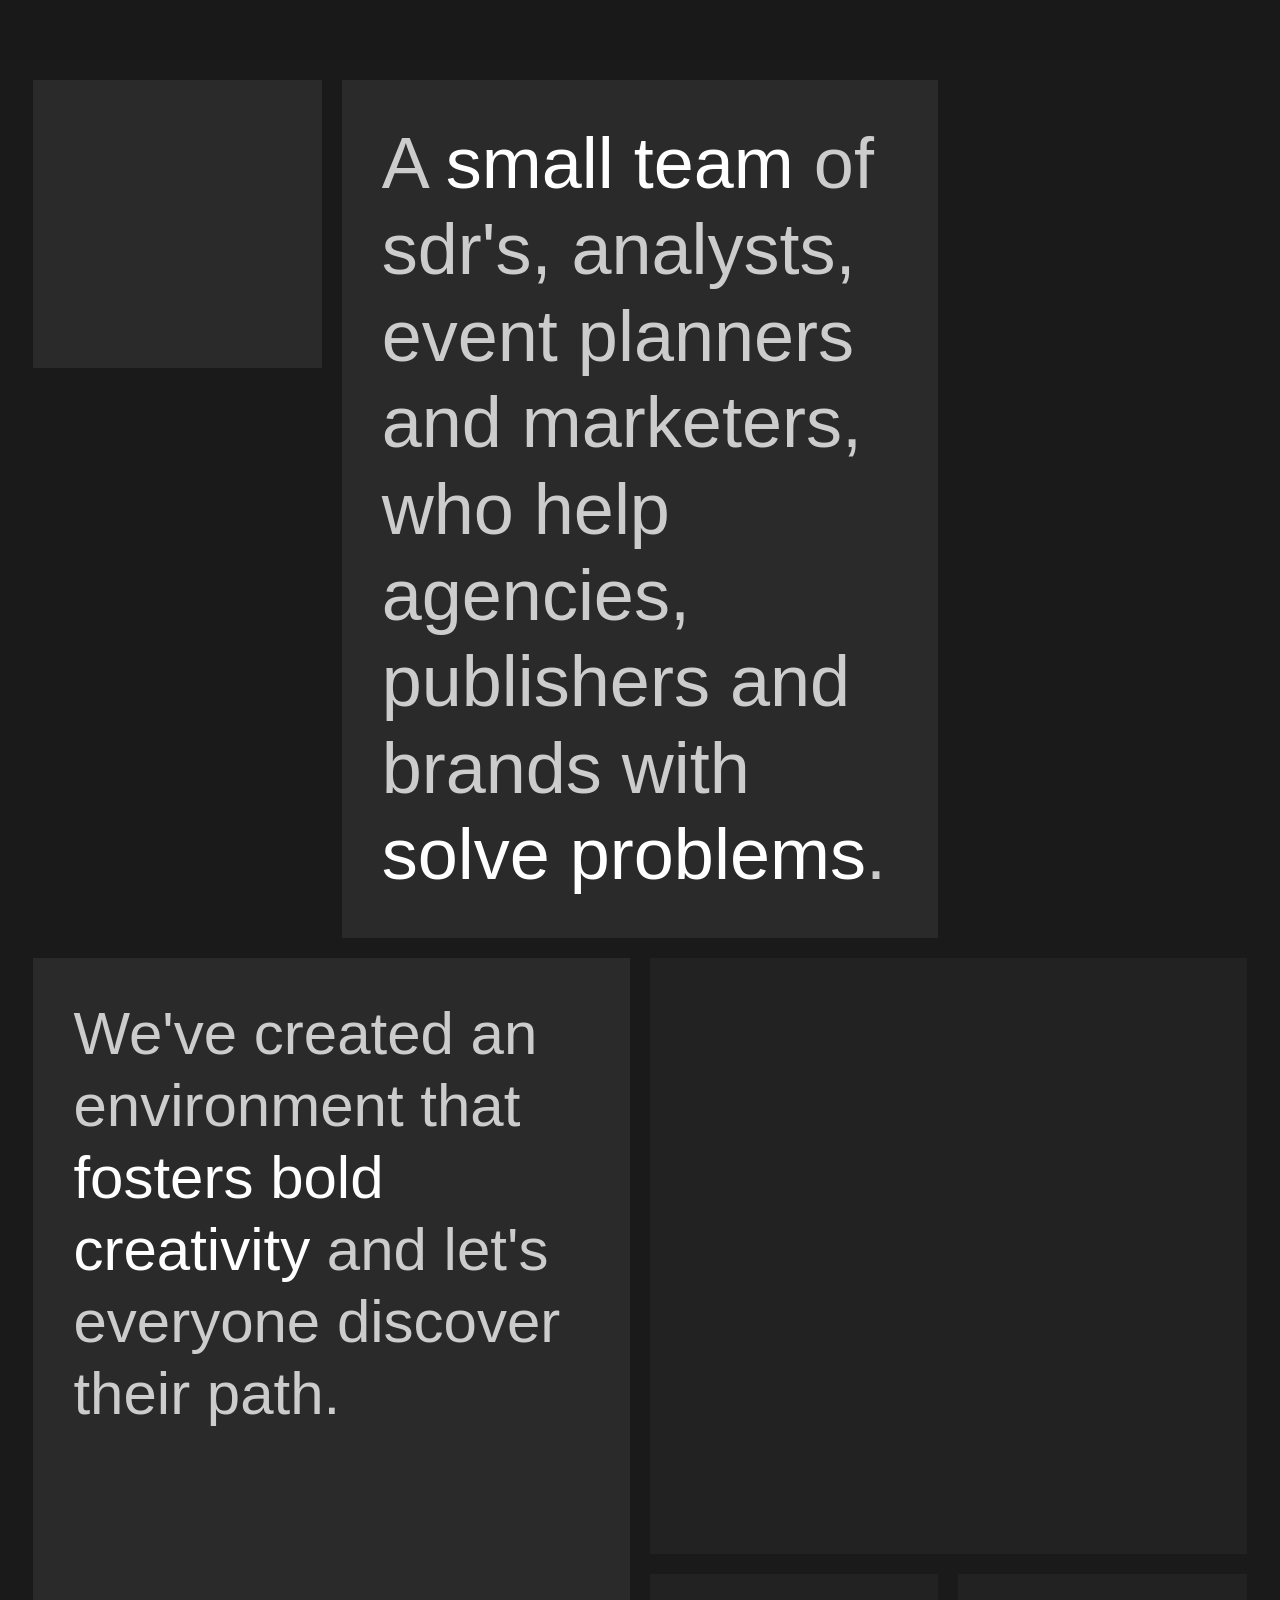
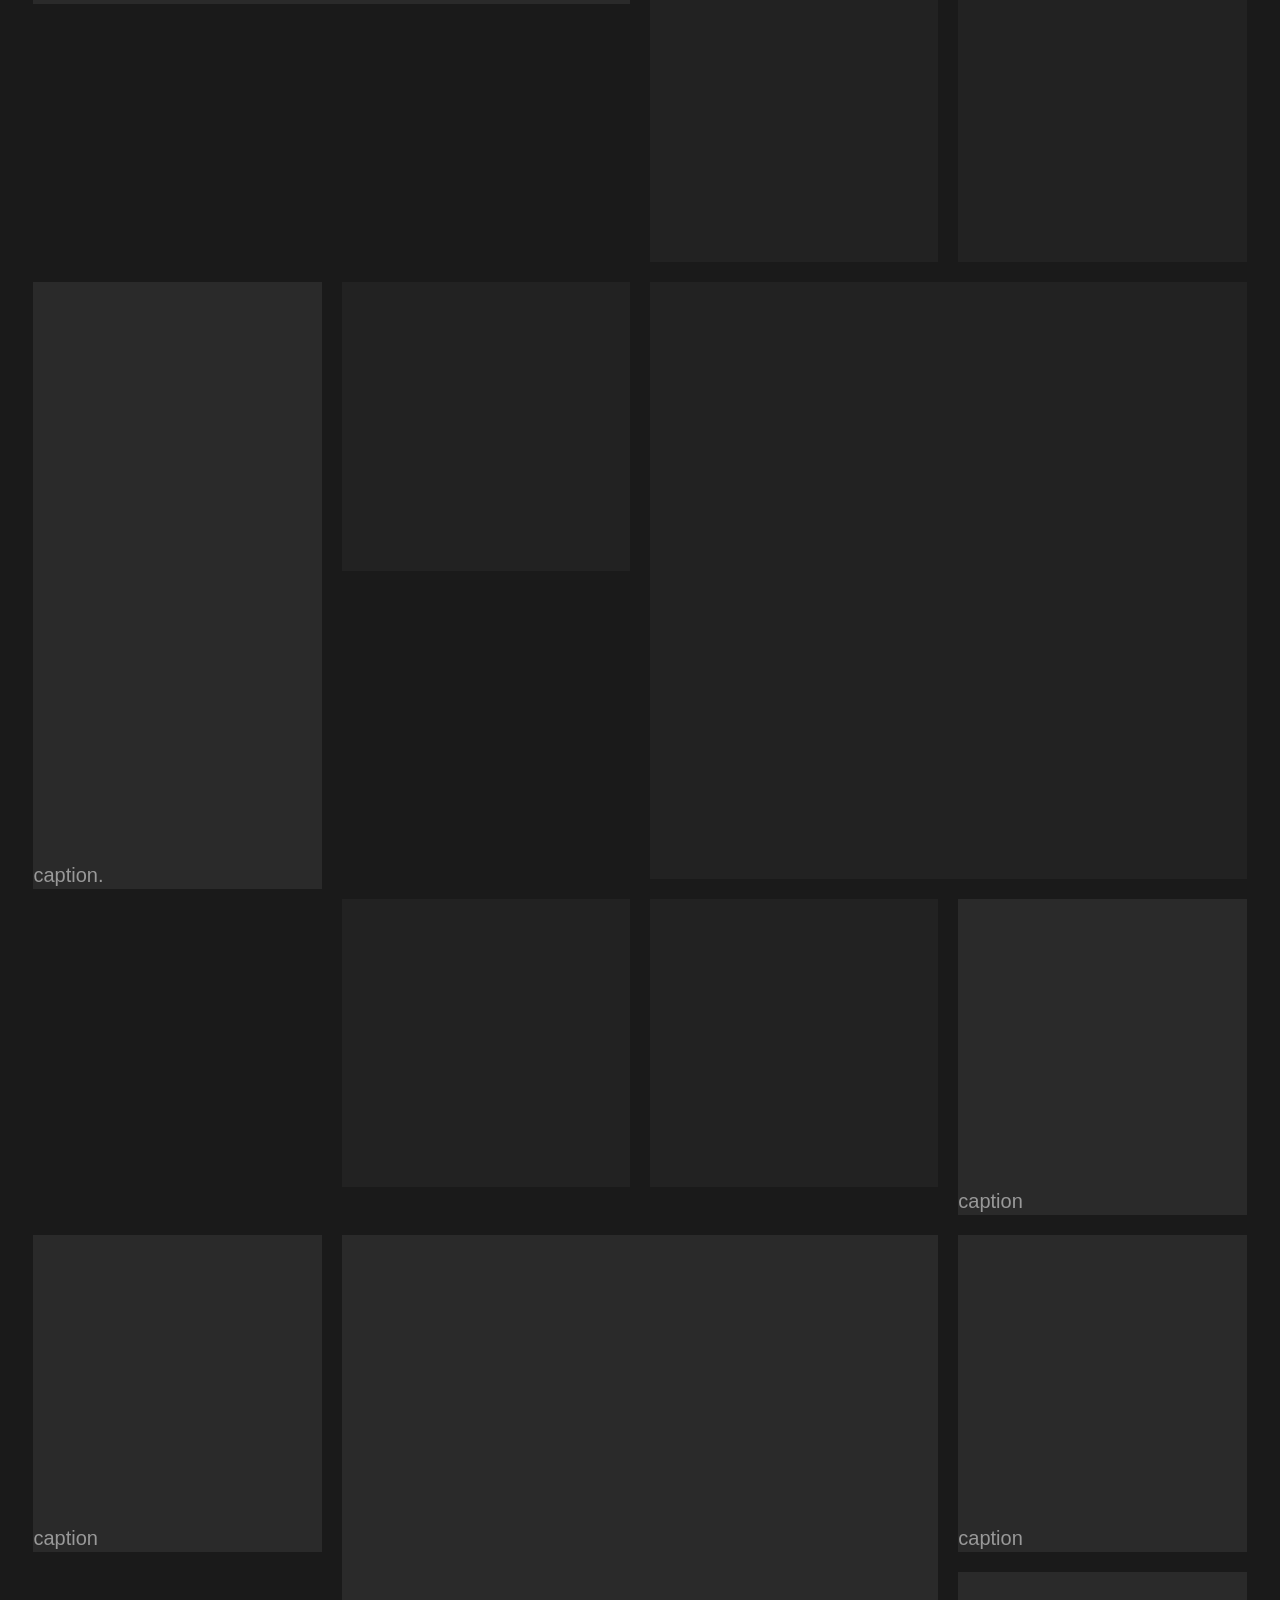
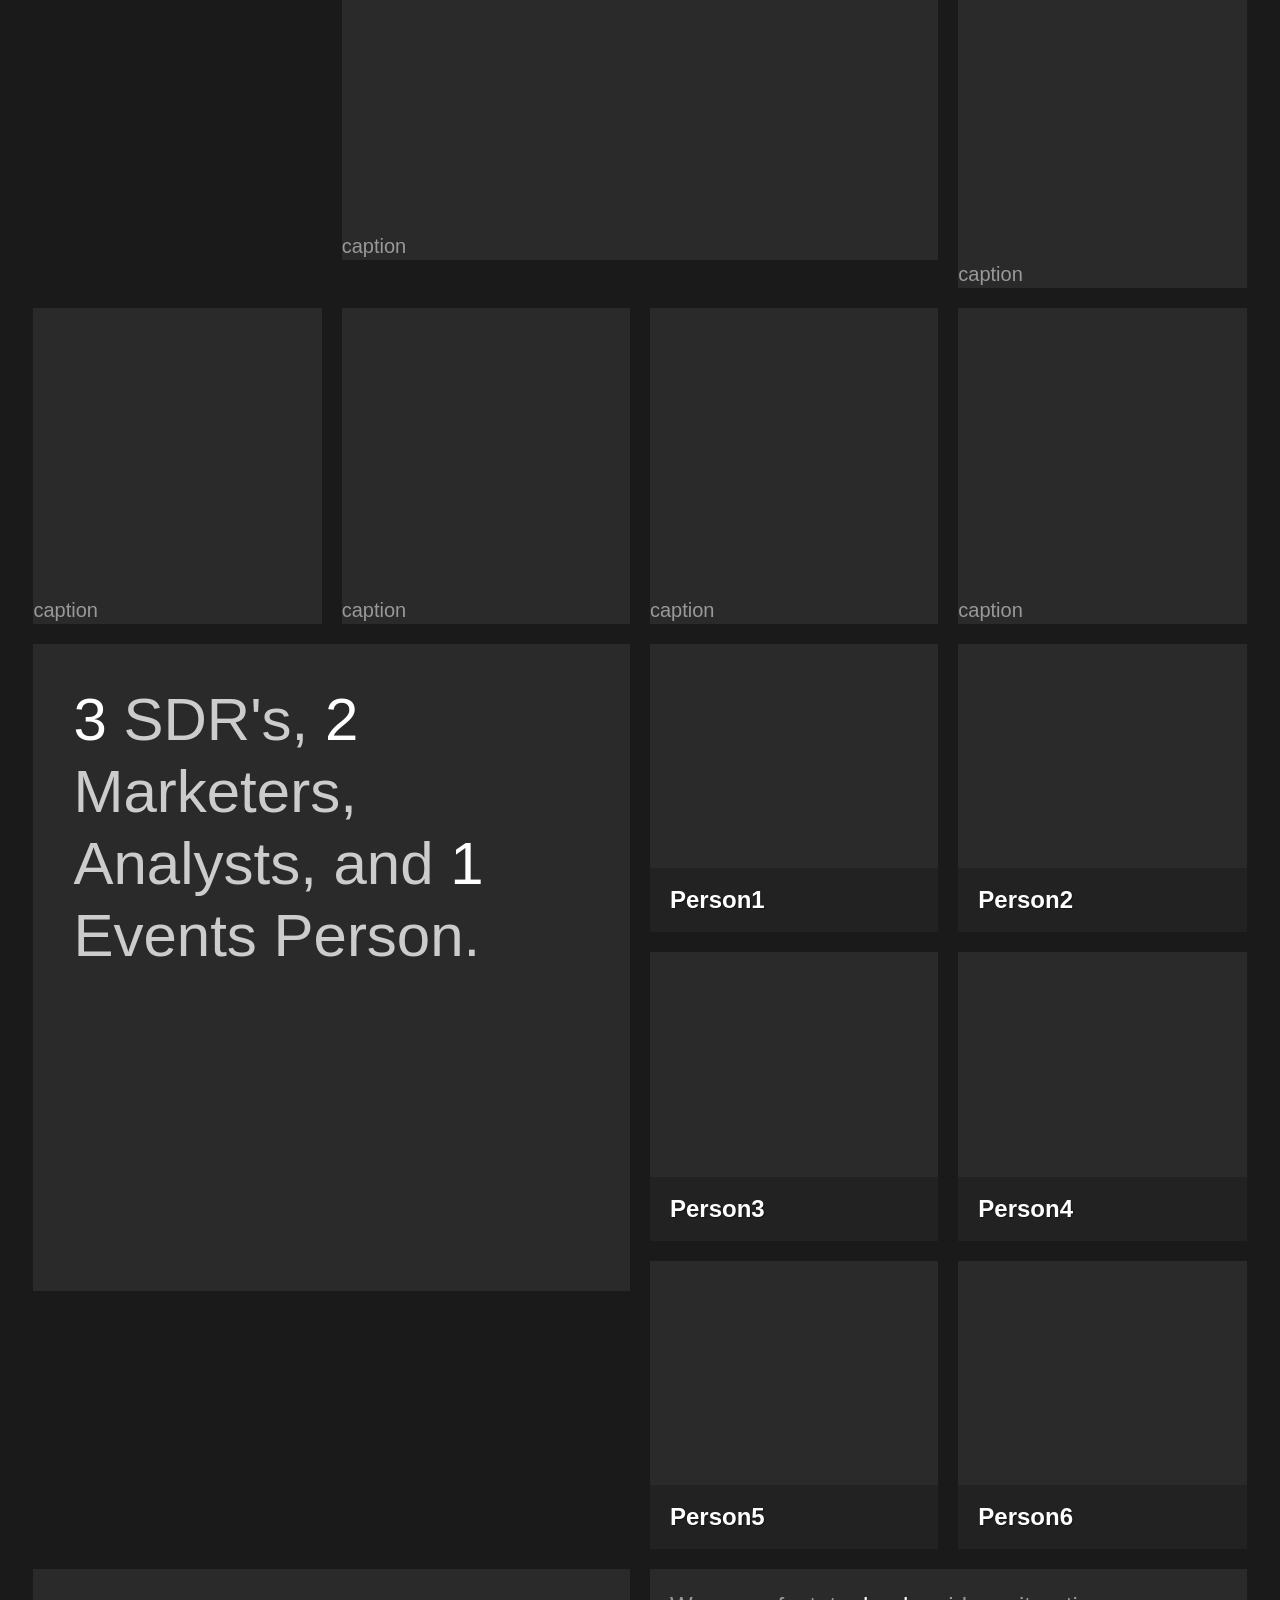
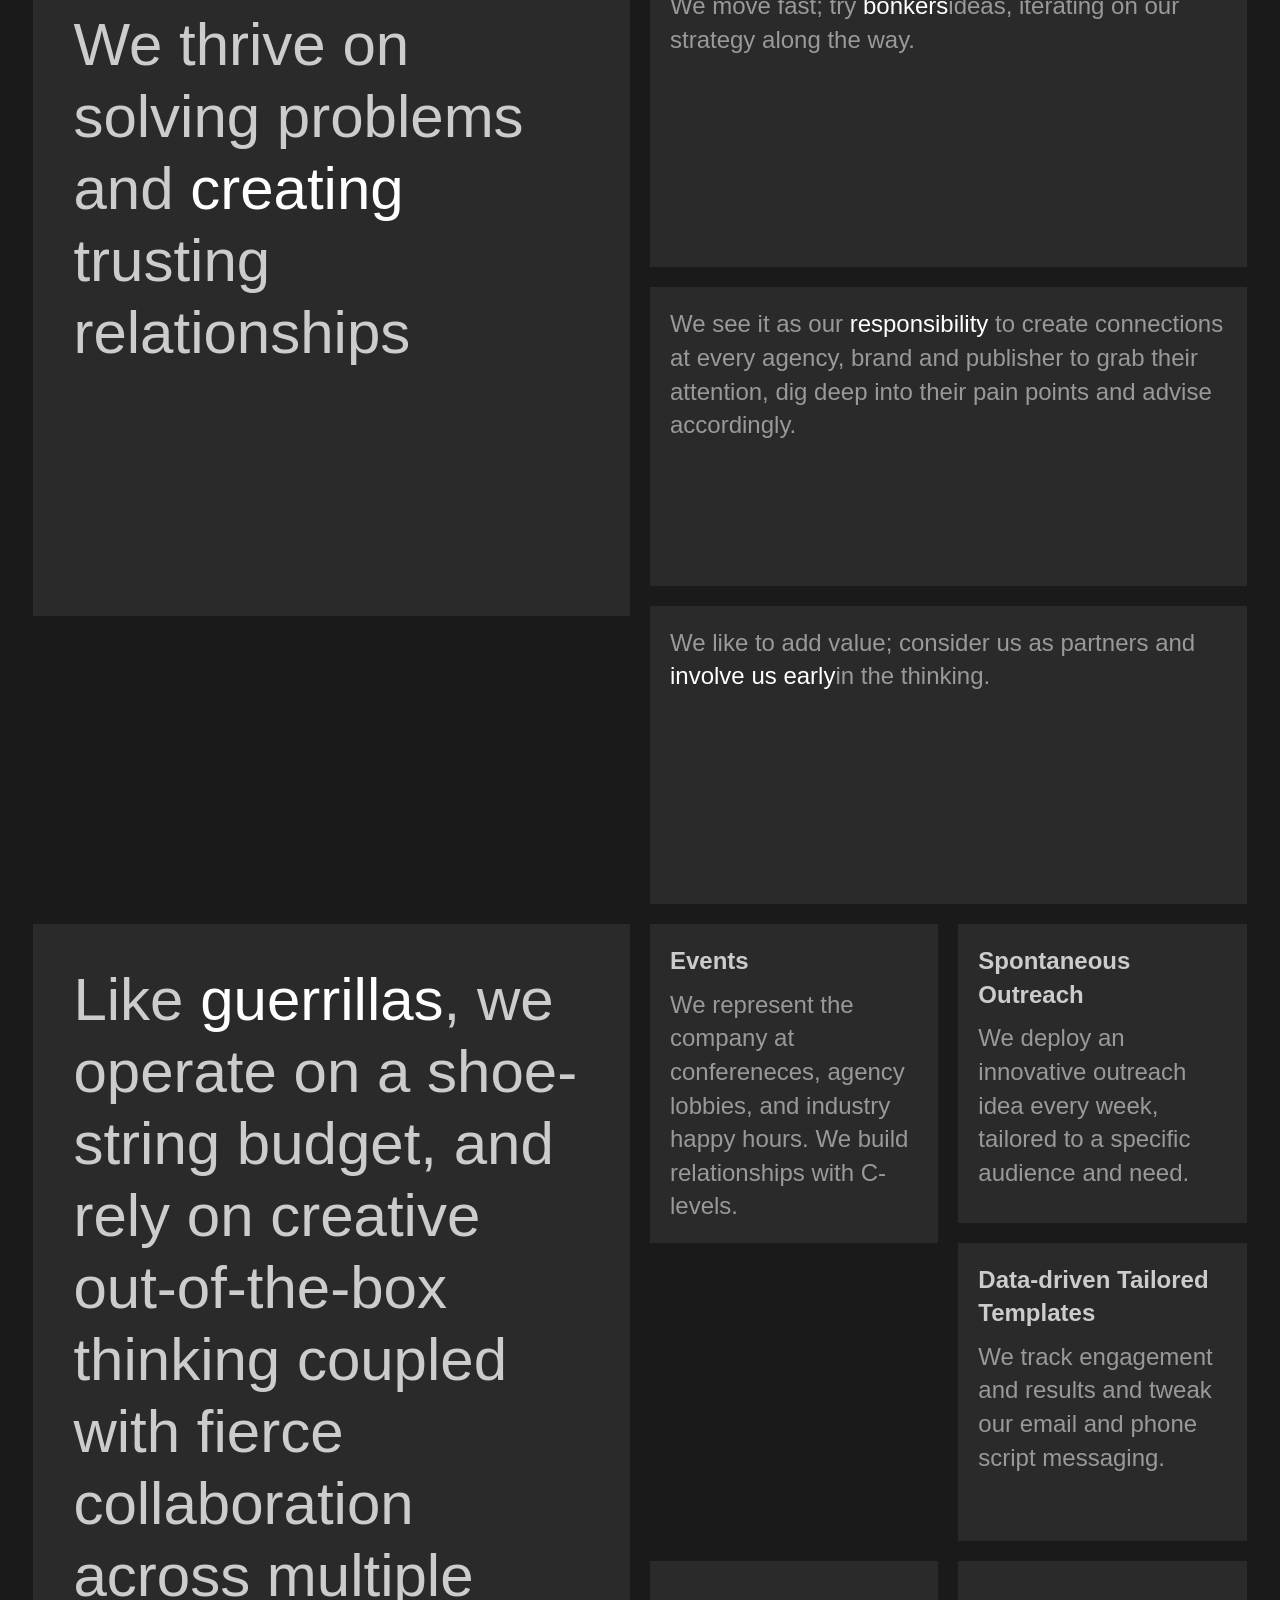
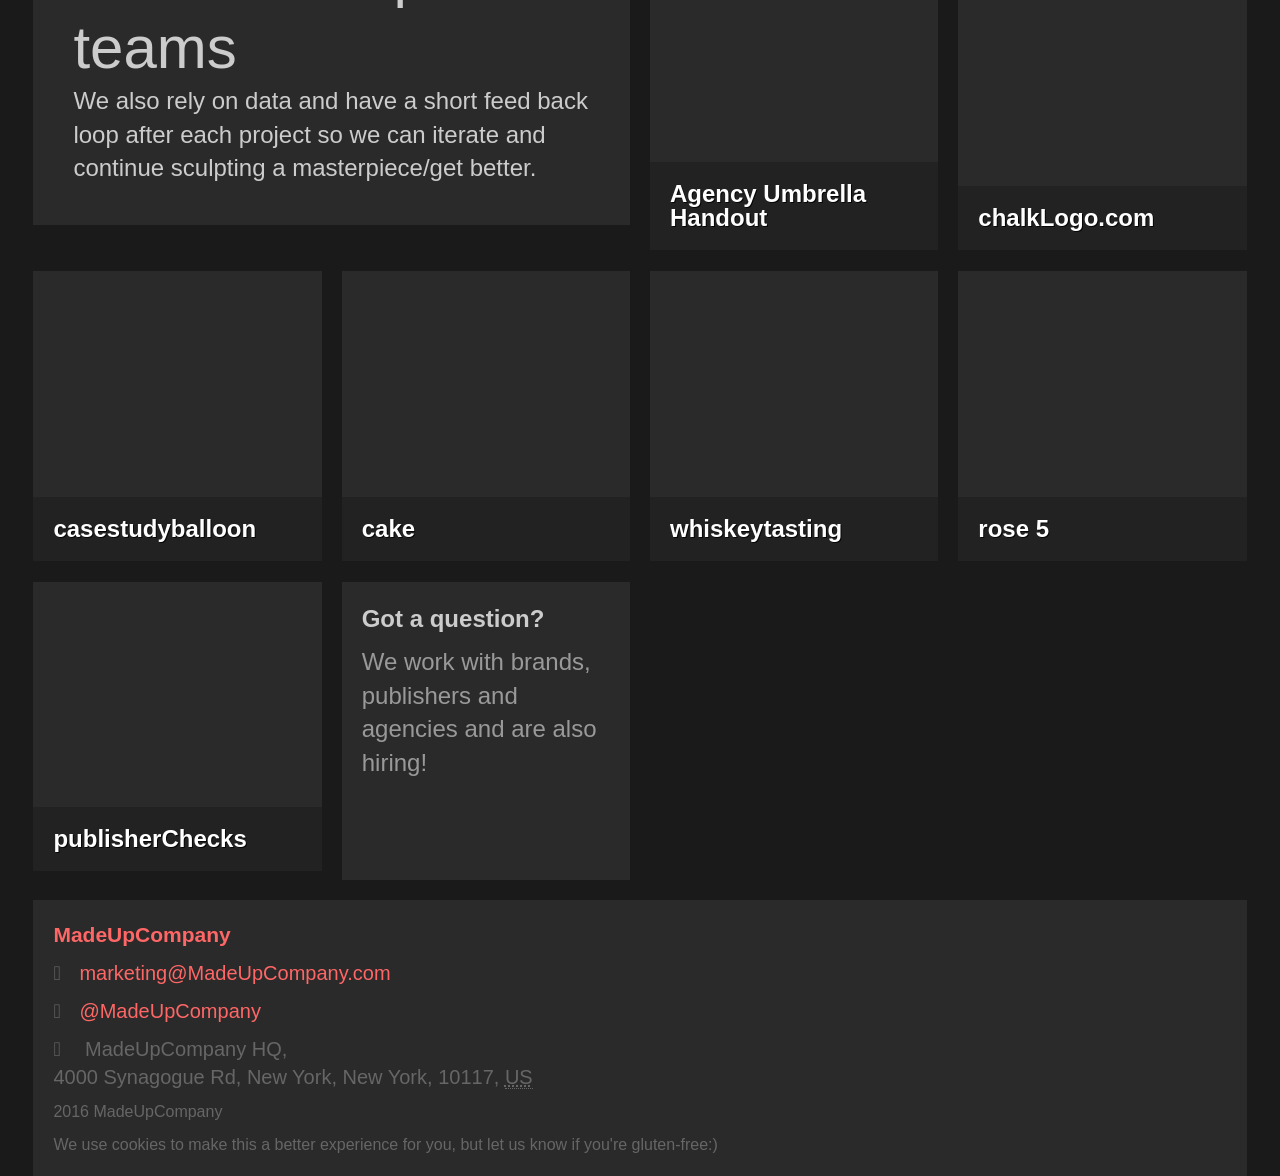
==== index.html @ 1cc1e6f0 "adding index.html file" ====
<!--HTML5 Boilerplate -->
<!--[if lt IE 7]><html class="no-js lt-ie9 lt-ie8 lt-ie7" lang="en"> <![endif]-->
<!--[if (IE 7)&!(IEMobile)]><html class="no-js lt-ie9 lt-ie8" lang="en"><![endif]-->
<!--[if (IE 8)&!(IEMobile)]><html class="no-js l"et-ie9" lang=n"><![endif]-->
<!--[if gt IE 8]><!--> <!--html class="no-js" lang="en"><!<![endif]-->
    <head>
            <meta charset="utf-8">
          <title>We are Guerrillas | SDRlove</title>

          <!--How viewports work: http://t.co/dKP3o1e -->
          <meta name="HandheldFriendly" content="True">
          <meta name="MobileOptimized" content="320">
          <meta name="viewport" content="width=device-width, target-densitydpi=160dpi, initial-scale=1.0">
          <!--Windows/IE font smoothing -->
          <meta http-equiv="cleartype" content="on">
          <!-- Use latest IE rendering engine and switch  on chrome Frame if available -->
          <meta http-equiv="X-UA-Compatible" content="IE=edge, chrome=1">

          <!-- linking to stylesheet css and icon images-->

          <link rel="stylesheet" type="text/css" href="
          css/style-compiled.css">
          <link rel="shortcut icon" href="/img/base/favicon.ico" />

          <link rel="apple-touch-icon-precomposed" href="/img/base/apple-touch-icon-57x57-precomposed.png"/>
          <link rel="apple-touch-icon-precomposed" sizes="72x72" href="/img/base/apple-touch-icon-72x72-precomposed.png" />
          <link rel="apple-touch-icon-precomposed" sizes="114x114" href="/img/base/apple-touch-icon-114x114-precomposed.png" />

          <!--Ability Sniffing -->
          <script src="js/libs/modernizr-custom.js"></script>

          <!--[if IE 7]>
              <link rel="stylesheet" href="/css/fallback/icons-ie7.1389634668.css">
          <![endif]-->

          </head>

    <body class="open-menu">
        <nav role="navigation">
                        <ul id="navmenu">
                        <!-- find own logo -->
                    <li><a href="/" class="nav-home current" data-canxfilter=""><i class="menu-icon icon-etch"></i></a></li>
    <li><a href="/#workshop" data-filter=".workshop"><i class="menu-icon icon-workshop"></i><span>Workshop</span></a></li>
    <li><a href="/#team" data-filter=".team"><i class="menu-icon icon-team"></i><span>Team</span></a></li>
    <li><a href="/#Projects" data-filter=".projects"><i class="menu-icon icon-projects"></i><span>Projects</span></a></li>
    <li><a href="/#ethos" data-filter=".ethos"><i class="menu-icon icon-ethos"></i><span>Ethos</span></a></li>
                  </ul>

            <a href="#contact" id="nav-contact"><i class="menu-icon icon-contact"></i><span>Contact</span></a>
        </nav>
        <section role="main">
                <div class="grid-wrap shuffle grid-home">
        <div id="logo-block" class="block-wrap ignore-shuffle" data-rowspan="1" data-colspan="1">
            <div class="block image">
                <img class="resize" src="img/base/space.png" rel="img/base/sdr-logo.png" alt="Sdr logo" title="sdr" />
                <noscript><img src="????.png" alt="sdr logo" title="sdr" /></noscript>
            </div>
        </div>

        <header id="intro" class="block-wrap ignore-shuffle" data-rowspan="2" data-colspan="2">
            <hgroup class="block text-only">
              <h1>Hi, we're guerrillas</h1>
              <h2>A <em>small team</em> of sdr's, analysts, event planners and marketers, who help agencies, publishers and brands with <em> solve problems</em>.</h2>
            </hgroup>
        </header>

        <section id="workshop" class="workshop">

            <header class="block-wrap" data-rowspan="2" data-colspan="2">
                  <hgroup class="block text-only">
                      <h1>Our Workshop</h1>
                      <h2>We've created an environment that <em> fosters bold creativity</em> and let's everyone discover their path.</h2>
                  </hgroup>
            </header>
            <div class="pep-wrapper">
                  <ul>
                                        <li class="block-wrap" data-rowspan="2" data-colspan="2">
                              <div class="block image">
                                                <figure class="with-hidden-caption">
    <img class="resize" src="/img/base/spacer.png" rel="/img/workshop/lounge-2.JPG" alt="" />
    <noscript><img src="/img/studio/lounge-2.JPG" alt="" /></noscript>
    <figcaption><p>A zen filled lounge to think, read and brainstorm.</p></figcaption>

    </figure> </div>
            </li>
                                        <li class="block-wrap" data-rowspan="1" data-colspan="1">
                <div class="block image">
                                                 <figure class="with-hidden-caption">
    <img class="resize" src="/img/base/spacer.png" rel="/img/workshop/avi-desk.JPG" alt="" />
    <noscript><img src="/img/workshop/avi-desk.JPG" alt="" /></noscript>
    <figcaption><p>caption.</p></figcaption>
    </figure> </div>

            </li>
                                        <li class="block-wrap"
                                        data-rowspan="1" data-colspan="1">
                <div class="block image">
                                                  <figure class="with-hidden-caption">
    <img class="resize" src="/img/base/space.png" rel="/img/workshop/danielle-desk.JPG" alt=""/>
    <noscript><img src="/img/studio/danielle-desk.JPG" alt="" /></noscript>
    <figcaption><p>caption.</p></figcaption>
    </figure> </div>
              </li>
                                        <li class="block-wrap" data-rowspan="1" data-colspan="1">
                <div class="block image">
                                                  <figure class="wiht-hidden-caption">
    <img class="resize" src="/img/base/spacer.png" rel="/img/workshop/buttons.JPG" alt="" />
    <noscript><img src="/img/workshop/buttons.JPG" alt="" /></noscript>
    <figcaption><p>caption.</p></figcaption>
    </figure> </div>
              </li>
                                        <li class="block-wrap" data-rowspan="1" data-colspan="1">
                  <div class="block image">
                                                  <figure class="with-hidden-caption">
        <img class="resize" src="/img/base/spacer.png" rel="/img/workshop/chrissy-conference.JPG" alt=""/>
        <noscript><img src="/img/workshop/chrissy-conference.JPG" alt="" /></noscript>
        <figcaption><p>caption.</p></figcaption>
    </figure> </div>
              </li>
                                        <li class="block-wrap" data-rowspan="2" data-colspan="2">
                  <div class="block image">
                                                  <figure class="with-hidden-caption">
        <img class="resize" src="/img/base/spacer.png" rel="/img/workshop/doughnut-plant.JPG" alt="" />
        <noscript><img src="/img/workshop/doughnut-plant.JPG" alt="" /></noscript>
        <figcaption><p>caption.</p></figcaption>
</figure>  </div>
              </li>
                                        <li class="block-wrap" data-rowspan="1" data-colspan="1">
                  <div class="block image">       <figure class="with-hidden-caption">
        <img class="resize" src="/img/base/spacer.png" rel="/img/workshop/wall.JPG" alt="" />
        <noscript><img src="/img/workshop/wall.JPG" alt="" /></noscript>
        <figcaption><p>caption</p></figcaption>
</figure>                                                             </div>
                        </li>
                                        <li class="block-wrap" data-rowspan="1" data-colspan="1">
                  <div class="block image">
                                                  <figure class="with-hidden-caption">
        <img class="resize" src="/img/base/spacer.png" rel="/img/workshop/whiteboard.JPG" alt="" />
        <noscript><img src="/img/workshop/blackboard.JPG" alt="" /></noscript>
        <figcaption><p>caption</p></figcaption>
</figure>                                                             </div>
                        </li>
                                            <li class="block-wrap" data-rowspan="1" data-colspan="1">
                            <div class="block image">
                                             <img class="resize" src="/img/base/spacer.png" rel="/img/workshop/shelves.JPG" alt="" />
    <noscript><img src="/img/workshop/shelves.JPG" alt="" /></noscript>
    <figcaption><p>caption</p></figcaption>
</figure>                                                             </div>
                        </li>
                                            <li class="block-wrap" data-rowspan="1" data-colspan="1">
                            <div class="block image">
                                             <img class="resize" src="/img/base/spacer.png" rel="/img/workshop/desk.JPG" alt="" />
    <noscript><img src="/img/workshop/desk.JPG" alt="" /></noscript>
    <figcaption><p>caption</p></figcaption>
</figure>                                                             </div>
                        </li>
                                            <li class="block-wrap" data-rowspan="2" data-colspan="2">
                            <div class="block image">
                                                <img class="resize" src="/img/base/spacer.png" rel="/img/workshop/lounge.JPG" alt="" />
    <noscript><img src="/img/workshop/lounge.JPG" alt="" /></noscript>
    <figcaption><p>caption</p></figcaption>
</figure>                                                             </div>
                        </li>
                                            <li class="block-wrap" data-rowspan="1" data-colspan="1">
                            <div class="block image">
                                            <img class="resize" src="/img/base/spacer.png" rel="/img/workshop/screen.JPG" alt="" />
    <noscript><img src="/img/workshop/screen.JPG" alt="" /></noscript>
    <figcaption><p>caption</p></figcaption>
</figure>                                                             </div>
                        </li>
                                            <li class="block-wrap" data-rowspan="1" data-colspan="1">
                            <div class="block image">
                  <img class="resize" src="/img/base/spacer.png" rel="/img/workshop/table-rug.JPG" alt="" />
    <noscript><img src="/img/workshop/table-rug.JPG" alt="" /></noscript>
    <figcaption><p>caption</p></figcaption>
</figure>                                                             </div>
                        </li>
                                            <li class="block-wrap" data-rowspan="1" data-colspan="1">
                            <div class="block image">
                                <img class="resize" src="/img/base/spacer.png" rel="/img/workshop/cushion.JPG" alt="" />
    <noscript><img src="/img/workshop/cushion.JPG" alt="" /></noscript>
    <figcaption><p>caption</p></figcaption>
</figure>                                                             </div>
                        </li>
                                            <li class="block-wrap" data-rowspan="1" data-colspan="1">
                            <div class="block image">
                                      <img class="resize" src="/img/base/spacer.png" rel="/img/workshop/record.JPG" alt="" />
    <noscript><img src="/img/workshop/record.JPG" alt="" /></noscript>
    <figcaption><p>caption</p></figcaption>
</figure>                                                             </div>
                        </li>
                                            <li class="block-wrap" data-rowspan="1" data-colspan="1">
                            <div class="block image">
              <img class="resize" src="/img/base/spacer.png" rel="/img/workshop/view.JPG" alt="" />
    <noscript><img src="/img/workshop/view.JPG" alt="" /></noscript>
    <figcaption><p>caption</p></figcaption>
</figure>                                                             </div>
                        </li>
                                <li class="block-wrap" data-rowspan="1" data-colspan="1">
                            <div class="block image">
              <img class="resize" src="/img/base/spacer.png" rel="/img/workshop/doors.JPG" alt="" />
    <noscript><img src="/img/workshop/doors.JPG" alt="" /></noscript>
    <figcaption><p>caption</p></figcaption>
</figure>                                                             </div>
                        </li>
                                    </ul>
      </div>
      </section><!--/#workshop-->

      <section class="team" id="team">

            <header class="block-wrap" data-rowspan="2" data-colspan="2">
                <hgroup class="block text-only">
                    <h1>Our team</h1>
                    <h2><em>3</em> SDR's, <em>2</em> Marketers, Analysts, and <em>1</em> Events Person.</h2>
                </hgroup>
            </header>

            <ul>
                                    <li class="block-wrap" data-rowspan="1" data-colspan="1">
                        <figure class="block team-block">
                            <a class="link-block" href="/team/Person">
                                <img class="resize" src="img/base/spacer.png" rel="img/team/nick.jpg" alt="Person" />
                                <noscript><img src="img/team/Person.jpg" alt="Person1" /></noscript>
                            </a>
                            <h3><a href="/team/jim">Person1</a></h3>
                            <p>Demand Gen and Creative Services Director</p>
                        </figure>
                    </li>
                                    <li class="block-wrap" data-rowspan="1" data-colspan="1">
                        <figure class="block team-block">
                            <a class="link-block" href="/team/Person">
                                <img class="resize" src="img/base/spacer.png" rel="img/team/kev.jpg" alt="Person2" />
                                <noscript><img src="img/team/kev.jpg" alt="Person2" /></noscript>
                            </a>
                            <h3><a href="/team/Person2">Person2</a></h3>
                            <p>Senior Events and Swag Planner</p>
                        </figure>
                    </li>
                                    <li class="block-wrap" data-rowspan="1" data-colspan="1">
                        <figure class="block team-block">
                            <a class="link-block" href="/team/Person3">
                                <img class="resize" src="img/base/spacer.png" rel="img/team/Person3.jpg" alt="Person3" />
                                <noscript><img src="img/team/Person3.jpg" alt="Person3" /></noscript>
                            </a>
                            <h3><a href="/team/Person3">Person3</a></h3>
                            <p>SDR</p>
                        </figure>
                    </li>
                                    <li class="block-wrap" data-rowspan="1" data-colspan="1">
                        <figure class="block team-block">
                            <a class="link-block" href="/team/Person4">
                                <img class="resize" src="img/base/spacer.png" rel="img/team/Person4.jpg" alt="Person4" />
                                <noscript><img src="img/team/Person4.jpg" alt="Person4" /></noscript>
                            </a>
                            <h3><a href="/team/Person4">Person4</a></h3>
                            <p>Marketing Analyst</p>
                        </figure>
                    </li>
                                    <li class="block-wrap" data-rowspan="1" data-colspan="1">
                        <figure class="block team-block">
                            <a class="link-block" href="/team/Person5">
                                <img class="resize" src="img/base/spacer.png" rel="img/team/Person5.jpg" alt="Person5" />
                                <noscript><img src="img/team/danielle.jpg" alt="Person5" /></noscript>
                            </a>
                            <h3><a href="/team/Person5">Person5</a></h3>
                            <p>SDR</p>
                        </figure>
                    </li>
                                    <li class="block-wrap" data-rowspan="1" data-colspan="1">
                        <figure class="block team-block">
                            <a class="link-block" href="/team/Person6">
                                <img class="resize" src="img/base/spacer.png" rel="img/team/Person6.jpg" alt="Person6" />
                                <noscript><img src="img/team/Person6.jpg" alt="Person6" /></noscript>
                            </a>
                            <h3><a href="/team/Person6">Person6</a></h3>
                            <p>Marketing Data Analyst</p>
                        </figure>
                    </li>


                            </ul>
        </section><!--/#team-->

        <section id="ethos" class="ethos">
              <header data-colspan="2" data-rowspan="2" class="block-wrap">
                <hgroup class="block text-only">
                  <h1>How we work</h1>
                  <h2>We thrive on solving problems and <em>creating</em> trusting relationships</h2>
                </hgroup>
              </header>

              <ul>
                  <li class="block-wrap" data-rowspan="1" data-colspan="1">
                      <div class="block text-only">
                        <p>We move fast; try <em>bonkers</em>ideas, iterating on our strategy along the way. </p>
                      </div>
                  </li>
                  <li class="block-wrap" data-rowspan="1" data-colspan="1">
                      <div class="block text-only">
                          <p>We see it as our <em>responsibility</em> to create connections at every agency, brand and publisher to grab their attention, dig deep into their pain points and advise accordingly.</p>
                      </div>
                  </li>
                  <li class="block-wrap" data-rowspan="1" data-colspan="1">
                      <div class="block text-only">
                          <p>We like to add value; consider us as partners and <em>involve us early</em>in the thinking.</p>
                      </div>
                  </li>
              </ul>
          </section><!--/#ethos-->

          <section class="projects" id="projects">
              <header class="block-wrap" data-rowspan="2" data-colspan="2">
                <hgroup class="block text-only">
                    <h1> What we do</h1>
                    <h2> Like <em>guerrillas</em>, we operate on a shoe-string budget, and rely on creative out-of-the-box thinking coupled with fierce collaboration across multiple teams</h2>
                    <h3> We also rely on data and have a short feed back loop after each project so we can iterate and continue sculpting a masterpiece/get better.</h3>
                </hgroup>

              </header>
              <ul>

                <li class="block-wrap" data-rowspan="1" data-colspan="1">
                  <div class="block text-only">
                    <h3><b>Events</b></h3>
                    <p>We represent the company at confereneces, agency lobbies, and industry happy hours. We build relationships with C-levels.</p>
                  </div>
                </li>

                <li class="block-wrap" data-rowspan="1" data-colspan="1">
                  <div class="block text-only">
                    <h3><b>Spontaneous Outreach</b></h3>
                    <p>We deploy an innovative outreach idea every week, tailored to a specific audience and need.</p>
                  </div>
                </li>

                <li class="block-wrap" data-rowspan="1" data-colspan="1">
                  <div class="block text-only">
                    <h3><b>Data-driven Tailored Templates</b></h3>
                    <p>We track engagement and results and tweak our email and phone script messaging.</p>
                  </div>
                </li>

            </ul>




<!--visually hidden feautured project examples-->

      <h3 class="visuallyhidden">Featured Projects</h3>

            <ul>
                                <li class="block-wrap" data-rowspan="1" data-colspan="1">
                    <div class="block project-block">
                        <a class="link-block" href="/projects/umbrellas">
                            <img class="resize" src="img/base/spacer.png" rel="img/work/umbrellas/thumb.jpg" alt="ASOS Fashion Finder" />
                            <noscript><img src="img/work/umbrellas/thumb.jpg" alt="umbrellas" /></noscript>
                        </a>
                        <h3><a href="/projects/umbrellas">Agency Umbrella Handout</a></h3>
                        <p>umbrellas</p>
                    </div>
                </li>
                                <li class="block-wrap" data-rowspan="1" data-colspan="1">
                    <div class="block project-block">
                        <a class="link-block" href="/projects/chalkLogo">
                            <img class="resize" src="img/base/spacer.png" rel="img/work/chalkLogo/thumb.jpg" alt="chalkLogo.com" />
                            <noscript><img src="img/work/chalkLogo/thumb.jpg" alt="chalkLogo.com" /></noscript>
                        </a>
                        <h3><a href="/projects/chalkLogo">chalkLogo.com</a></h3>
                        <p>chalkLogo</p>
                    </div>
                </li>
                                <li class="block-wrap" data-rowspan="1" data-colspan="1">
                    <div class="block project-block">
                        <a class="link-block" href="/projects/casestudyballoon">
                            <img class="resize" src="img/base/spacer.png" rel="img/work/casestudyballoon/thumb.jpg" alt="casestudyballoon" />
                            <noscript><img src="img/work/casestudyballoon/thumb.jpg" alt="casestudyballoon" /></noscript>
                        </a>
                        <h3><a href="/projects/casestudyballoon">casestudyballoon</a></h3>
                        <p>casestudyballoon</p>
                    </div>
                </li>
                                <li class="block-wrap" data-rowspan="1" data-colspan="1">
                    <div class="block project-block">
                        <a class="link-block" href="/projects/cake">
                            <img class="resize" src="img/base/spacer.png" rel="img/work/cake/thumb.jpg" alt="cake" />
                            <noscript><img src="img/work/cake/thumb.jpg" alt="cake" /></noscript>
                        </a>
                        <h3><a href="/projects/cake">cake</a></h3>
                        <p>cake</p>
                    </div>
                </li>
                                <li class="block-wrap" data-rowspan="1" data-colspan="1">
                    <div class="block project-block">
                        <a class="link-block" href="/projects/whiskeytasting">
                            <img class="resize" src="img/base/spacer.png" rel="img/work/whiskeytasting/thumb.jpg" alt="whiskeytasting" />
                            <noscript><img src="img/work/whiskeytasting/thumb.jpg" alt="whiskeytasting" /></noscript>
                        </a>
                        <h3><a href="/projects/whiskeytasting">whiskeytasting</a></h3>
                        <p>whiskeytasting</p>
                    </div>
                </li>
                                <li class="block-wrap" data-rowspan="1" data-colspan="1">
                    <div class="block project-block">
                        <a class="link-block" href="/projects/rose">
                            <img class="resize" src="img/base/spacer.png" rel="img/work/rose/thumb.jpg" alt="iFaux 5" />
                            <noscript><img src="img/work/rose/thumb.jpg" alt="rose" /></noscript>
                        </a>
                        <h3><a href="/projects/rose">rose 5</a></h3>
                        <p>rose</p>
                    </div>
                </li>
                                <li class="block-wrap" data-rowspan="1" data-colspan="1">
                    <div class="block project-block">
                        <a class="link-block" href="/projects/publisherChecks">
                            <img class="resize" src="img/base/spacer.png" rel="img/work/publisherChecks/thumb.jpg" alt="publisherChecks" />
                            <noscript><img src="img/work/publisherChecks/thumb.jpg" alt="publisherChecks" /></noscript>
                        </a>
                        <h3><a href="/projects/publisherChecks">publisherChecks</a></h3>
                        <p>publisherChecks</p>
                    </div>
                </li>
                         <li class="block-wrap" data-rowspan="1" data-colspan="1">
                    <div class="block text-only">
                        <h3><b>Got a question?</b></h3>
                        <p>We work with brands, publishers and agencies and are also hiring!</p>
                    </div>
                </li>
            </ul>

        </section><!--what-->
</div>
</section>
<nav class="subnav">
</nav>
<footer role="contentinfo">
<div class="inner">
      <h4><a itemprop="name" href="MadeUpCompany.com">MadeUpCompany</a></h4>
      <p><i class="icon icon-mail"></i><a itemprop="email" href="mailto: marketing@MadeUpCompany.com">marketing@MadeUpCompany.com</a></p>
      <p><i class="icon icon-twitter"></i><a href="" target="_blank">@MadeUpCompany</a></p>

      <p itemprop="address" itemscope itemtype="postaladdress">
        <i class="icon icon-directions"></i>
        <span itemprop="streetAddress">MadeUpCompany HQ, <br/>4000 Synagogue Rd,</span>
                        <span itemprop="addressLocality">New York</span>,
                        <span itemprop="addressRegion">New York</span>,
                        <span itemprop="postalCode">10117</span>,
                        <abbr itemprop="addressCountry" itemscope itemtype="http://schema.org/Country" title="United States">US</abbr>
                    </p>

                </div>
              </div>

              <p><small>2016 MadeUpCompany</small></p>
              <p><small>We use cookies to make this a better experience for you, but let us know if you're gluten-free:)</small></p>
            </footer>
                <script src="js/script-compiled.js"></script>


<!-- Google Goggles -->
        <script type="text/javascript">

              var _gaq = _gaq || [];
              _gaq.push(['_setAccount', 'UA-36719575-1']);
              _gaq.push(['_trackPageview']);

              (function() {
                var ga = document.createElement('script'); ga.type = 'text/javascript'; ga.async = true;
                ga.src = ('https:' == document.location.protocol ? 'https://ssl' : 'http://www') + '.google-analytics.com/ga.js';
                var s = document.getElementsByTagName('script')[0]; s.parentNode.insertBefore(ga, s);
              })();

        </script>

    </body>
</html>
---- css/style-compiled.css ----
/*====================================================================
    Style
======================================================================

    @name           Etchapps.com
    @author         Etch
    @copyright      Etch
    @description    Our lovely website

======================================================================
    Contents
======================================================================

    - Imports
    - Root
    - Header
    - Footer
    - Content
    - Page specific

/*====================================================================
    Imports
======================================================================*/
/*@1col: 21em;
@2col: 26em;
@3col: 42em;
@4col: 57em;
@5col: 75em;
*/
/*! normalize.css v4.1.1

 | MIT License | git.io/normalize */
/* ==========================================================================
   HTML5 display definitions
   ========================================================================== */
/*
 * Corrects `block` display not defined in IE 8/9.
 */
article, aside, details, figcaption, figure, footer, header, hgroup, nav, section, summary {
    display: block;
}

/*
 * Corrects `inline-block` display not defined in IE 8/9.
 */
audio, canvas, video {
    display: inline-block;
}

/*
 * Prevents modern browsers from displaying `audio` without controls.
 * Remove excess height in iOS 5 devices.
 */
audio:not([controls]) {
    display: none;
    height: 0;
}

/*
 * Addresses styling for `hidden` attribute not present in IE 8/9.
 */
[hidden] {
    display: none;
}

/* ==========================================================================
   Base
   ========================================================================== */
/*
 * 1. Sets default font family to sans-serif.
 * 2. Prevents iOS text size adjust after orientation change, without disabling
 *    user zoom.
 */
html {
    font-family: sans-serif;
    /* 1 */
    -webkit-text-size-adjust: 100%;
    /* 2 */
    -ms-text-size-adjust: 100%;
    /* 2 */
}

/*
 * Removes default margin.
 */
body {
    margin: 0;
}

/* ==========================================================================
   Links
   ========================================================================== */
/*
 * Addresses `outline` inconsistency between Chrome and other browsers.
 */
a:focus {
    outline: thin dotted;
}

/*
 * Improves readability when focused and also mouse hovered in all browsers.
 */
a:active, a:hover {
    outline: 0;
}

/* ==========================================================================
   Typography
   ========================================================================== */
/*
 * Addresses `h1` font sizes within `section` and `article` in Firefox 4+,
 * Safari 5, and Chrome.
 */
h1 {
    font-size: 2em;
}

/*
 * Addresses styling not present in IE 8/9, Safari 5, and Chrome.
 */
abbr[title] {
    border-bottom: 1px dotted;
}

/*
 * Addresses style set to `bolder` in Firefox 4+, Safari 5, and Chrome.
 */
b, strong {
    font-weight: bold;
}

/*
 * Addresses styling not present in Safari 5 and Chrome.
 */
dfn {
    font-style: italic;
}

/*
 * Addresses styling not present in IE 8/9.
 */
mark {
    background: #ff0;
    color: #000;
}

/*
 * Corrects font family set oddly in Safari 5 and Chrome.
 */
code, kbd, pre, samp {
    font-family: monospace, serif;
    font-size: 1em;
}

/*
 * Improves readability of pre-formatted text in all browsers.
 */
pre {
    white-space: pre;
    white-space: pre-wrap;
    word-wrap: break-word;
}

/*
 * Sets consistent quote types.
 */
q {
    quotes: "\201C" "\201D" "\2018" "\2019";
}

/*
 * Addresses inconsistent and variable font size in all browsers.
 */
small {
    font-size: 80%;
}

/*
 * Prevents `sub` and `sup` affecting `line-height` in all browsers.
 */
sub, sup {
    font-size: 75%;
    line-height: 0;
    position: relative;
    vertical-align: baseline;
}

sup {
    top: -0.5em;
}

sub {
    bottom: -0.25em;
}

/* ==========================================================================
   Embedded content
   ========================================================================== */
/*
 * Removes border when inside `a` element in IE 8/9.
 */
img {
    border: 0;
}

/*
 * Corrects overflow displayed oddly in IE 9.
 */
svg:not(:root) {
    overflow: hidden;
}

/* ==========================================================================
   Figures
   ========================================================================== */
/*
 * Addresses margin not present in IE 8/9 and Safari 5.
 */
figure {
    margin: 0;
}

/* ==========================================================================
   Forms
   ========================================================================== */
/*
 * Define consistent border, margin, and padding.
 */
fieldset {
    border: 1px solid #c0c0c0;
    margin: 0 2px;
    padding: 0.35em 0.625em 0.75em;
}

/*
 * 1. Corrects color not being inherited in IE 8/9.
 * 2. Remove padding so people aren't caught out if they zero out fieldsets.
 */
legend {
    border: 0;
    /* 1 */
    padding: 0;
    /* 2 */
}

/*
 * 1. Corrects font family not being inherited in all browsers.
 * 2. Corrects font size not being inherited in all browsers.
 * 3. Addresses margins set differently in Firefox 4+, Safari 5, and Chrome
 */
button, input, select, textarea {
    font-family: inherit;
    /* 1 */
    font-size: 100%;
    /* 2 */
    margin: 0;
    /* 3 */
}

/*
 * Addresses Firefox 4+ setting `line-height` on `input` using `!important` in
 * the UA stylesheet.
 */
button, input {
    line-height: normal;
}

/*
 * 1. Avoid the WebKit bug in Android 4.0.* where (2) destroys native `audio`
 *    and `video` controls.
 * 2. Corrects inability to style clickable `input` types in iOS.
 * 3. Improves usability and consistency of cursor style between image-type
 *    `input` and others.
 */
button, html input[type="button"], input[type="reset"], input[type="submit"] {
    -webkit-appearance: button;
    /* 2 */
    cursor: pointer;
    /* 3 */
}

/*
 * Re-set default cursor for disabled elements.
 */
button[disabled], input[disabled] {
    cursor: default;
}

/*
 * 1. Addresses box sizing set to `content-box` in IE 8/9.
 * 2. Removes excess padding in IE 8/9.
 */
input[type="checkbox"], input[type="radio"] {
    box-sizing: border-box;
    /* 1 */
    padding: 0;
    /* 2 */
}

/*
 * 1. Addresses `appearance` set to `searchfield` in Safari 5 and Chrome.
 * 2. Addresses `box-sizing` set to `border-box` in Safari 5 and Chrome
 *    (include `-moz` to future-proof).
 */
input[type="search"] {
    -webkit-appearance: textfield;
    /* 1 */
    -moz-box-sizing: content-box;
    -webkit-box-sizing: content-box;
    /* 2 */
    box-sizing: content-box;
}

/*
 * Removes inner padding and search cancel button in Safari 5 and Chrome
 * on OS X.
 */
input[type="search"]::-webkit-search-cancel-button, input[type="search"]::-webkit-search-decoration {
    -webkit-appearance: none;
}

/*
 * Removes inner padding and border in Firefox 4+.
 */
button::-moz-focus-inner, input::-moz-focus-inner {
    border: 0;
    padding: 0;
}

/*
 * 1. Removes default vertical scrollbar in IE 8/9.
 * 2. Improves readability and alignment in all browsers.
 */
textarea {
    overflow: auto;
    /* 1 */
    vertical-align: top;
    /* 2 */
}

/* ==========================================================================
   Tables
   ========================================================================== */
/*
 * Remove most spacing between table cells.
 */
table {
    border-collapse: collapse;
    border-spacing: 0;
}

/*====================================================================
    Variables
======================================================================

    @name           Variables
    @author         Etch
    @copyright      Etch
    @description    Useful common variables

======================================================================
    Contents
======================================================================

    - Typography
    - Colors
        - Greyscale palette
        - Color palettes

/*====================================================================
    Typography
======================================================================*/
.header-font {
    font-family: 'Lato', Arial, sans-serif;
}

.body-font {
    font-family: 'Lato', Arial, sans-serif;
}

/*====================================================================
    Colors
======================================================================*/
/*  Greyscale palette
======================================================================*/
/*  Color Palettes
======================================================================*/
/*====================================================================
    Mixins
======================================================================

    @name           Mixins
    @author         Etch
    @copyright      Etch
    @description    Useful common mixins

======================================================================
    Contents
======================================================================

    - Typography
    - Helpers
    - Borders
    - Box shadows
    - Columns
    - Gradients
    - Transforms
    - Transitions
    - Opacity

/*====================================================================
    Typography
======================================================================*/
/*====================================================================
    Helpers
======================================================================*/
.clearfix {
    zoom: 1; }

.clearfix:before, .clearfix:after {
    content: "\0020";
    display: block;
    height: 0;
    overflow: hidden;
}

.clearfix:after {
    clear: both;
}

.ir {
    display: block;
    overflow: hidden;
    background-repeat: no-repeat;
    text-align: left;
    text-indent: -999em;
    direction: ltr;
}

.ir br {
    display: none;
}

.hidden {
    display: none;
    visibility: hidden;
}

.visuallyhidden {
    position: absolute;
    margin: -1px;
    padding: 0;
    height: 1px;
    width: 1px;
    overflow: hidden;
    border: 0;
    clip: rect(0 0 0 0);
}

.visuallyhidden.focusable:active, .visuallyhidden.focusable:focus {
    position: static;
    margin: 0;
    height: auto;
    width: auto;
    overflow: visible;
    clip: auto;
}

.invisible {
    visibility: hidden;
}

/*====================================================================
    Borders
======================================================================*/
/*====================================================================
    Box Shadow
======================================================================*/
/*====================================================================
    Columns
======================================================================*/
/*====================================================================
    Gradients
======================================================================*/
/*====================================================================
    Transforms
======================================================================*/
/*====================================================================
    Transitions
======================================================================*/
/*====================================================================
    Opacity
======================================================================*/
/*====================================================================
    Box sizing
======================================================================*/
/*====================================================================
    Typography
======================================================================

    @name           Typography
    @author         Etch
    @copyright      Etch
    @description    Typography

======================================================================
    Contents
======================================================================

    - Web Fonts
    - Headings
    - Links
    - Lists
    - Content Formatting

/*====================================================================
    Web Fonts
======================================================================*/
/* Doing with wfl
@font-face {
  font-family: 'Lato';
  font-style: normal;
  font-weight: 700;
  src: local('Lato Bold'), local('Lato-Bold'), url(http://themes.googleusercontent.com/static/fonts/lato/v6/qdgUG4U09HnJwhYI-uK18wLUuEpTyoUstqEm5AMlJo4.woff) format('woff');
}
@font-face {
  font-family: 'Lato';
  font-style: normal;
  font-weight: 900;
  src: local('Lato Black'), local('Lato-Black'), url(http://themes.googleusercontent.com/static/fonts/lato/v6/G2uphNnNqGFMHLRsO_72ngLUuEpTyoUstqEm5AMlJo4.woff) format('woff');
}
@font-face {
  font-family: 'Lato';
  font-style: normal;
  font-weight: 100;
  src: local('Lato Hairline'), local('Lato-Hairline'), url(http://themes.googleusercontent.com/static/fonts/lato/v6/Kom15zUm24dIPfIRiNogNuvvDin1pK8aKteLpeZ5c0A.woff) format('woff');
}
@font-face {
  font-family: 'Lato';
  font-style: normal;
  font-weight: 300;
  src: local('Lato Light'), local('Lato-Light'), url(http://themes.googleusercontent.com/static/fonts/lato/v6/kcf5uOXucLcbFOydGU24WALUuEpTyoUstqEm5AMlJo4.woff) format('woff');
}
@font-face {
  font-family: 'Lato';
  font-style: normal;
  font-weight: 400;
  src: local('Lato Regular'), local('Lato-Regular'), url(http://themes.googleusercontent.com/static/fonts/lato/v6/qIIYRU-oROkIk8vfvxw6QvesZW2xOQ-xsNqO47m55DA.woff) format('woff');
}*/
.js h1, .js h2, .js h3, .js h4, .js h5, .js h6, .js p, .js ol, .js ul, .js figcaption {
    visibility: hidden;
}

.wf-active h1, .wf-inactive h1, .wf-active h2, .wf-inactive h2, .wf-active h3, .wf-inactive h3, .wf-active h4, .wf-inactive h4, .wf-active h5, .wf-inactive h5, .wf-active h6, .wf-inactive h6, .wf-active p, .wf-inactive p, .wf-active ol, .wf-inactive ol, .wf-active ul, .wf-inactive ul, .wf-active figcaption, .wf-inactive figcaption {
    visibility: visible;
}

/*====================================================================
    Headings
======================================================================*/
/* Spacing
------------------------------------*/
h1, h2, h3, h4, h5, h6 {
    font-weight: 600;
    margin: 0;
    padding: 0;
}

/* Sizes
------------------------------------*/
h1 {
    font-size: 32px;
    font-size: 3.2rem;
}

h2 {
    font-size: 28px;
    font-size: 2.8rem;
}

h3 {
    font-size: 24px;
    font-size: 2.4rem;
}

h4 {
    font-size: 21px;
    font-size: 2.1rem;
}

h5 {
    font-size: 18px;
    font-size: 1.8rem;
}

h6 {
    font-size: 16px;
    font-size: 1.6rem;
}

/*====================================================================
    Links
======================================================================*/
a {
    color: #ff6666;
    text-decoration: none;
}

a:hover {
    color: #ffffff;
    text-decoration: none;
}

/*====================================================================
    Lists
======================================================================*/
ul {
    margin: 0;
    padding: 0;
    list-style-type: none;
}

/*====================================================================
    Content Formatting
======================================================================*/
p {
    font-weight: 300;
    margin: 0;
    padding-top: 10px;
    font-size: 20px;
    font-size: 2rem;
}

p:only-child {
    padding: 0;
}

strong, b {
    color: #cccccc;
}

em {
    font-style: normal;
    color: #ffffff;
}

blockquote {
    margin: 0;
}

blockquote p::before {
    content: "\201C";
    display: inline;
}

blockquote p::after {
    content: "\201D";
    display: inline;
}

/*====================================================================
    Helpers
======================================================================*/
.text-hl {
    color: #ff6666;
}

/* hightlight text to be red */
/*====================================================================
    Skins
======================================================================

    @name           Skins
    @author         Etch
    @copyright      Etch
    @description    Color skins

======================================================================
    Contents
======================================================================

    - Skins

/*====================================================================
    Skins
======================================================================*/
.skin-nearly-black {
    background: #1a1a1a;
    color: #cccccc;
}

.skin-dark-grey {
    background: #2a2a2a;
    color: #f2f2f2;
}

.skin-dark-grey a {
    color: #ff6666;
}

.skin-dark-grey em {
    color: #ff6666;
    font-style: normal;
}

.skin-grey {
    background: #666666;
    color: #000000;
}

.skin-grey h2 {
    color: #f2f2f2;
}

.skin-lighter-grey {
    background: #eeeeee;
    color: #2a2a2a;
}

.skin-etch-red {
    background: #ff6666;
    color: #f2f2f2;
}

/*====================================================================
    Icons
======================================================================

    @name           Icons
    @author         Etch
    @copyright      Etch
    @description    Icon

======================================================================
    Contents
======================================================================

    - Entypo

/*====================================================================
    Entypo
======================================================================*/
@font-face {
    font-family: 'entypo';
    src: url('../fonts/icons/entypo.eot');
    src: url('../fonts/icons/entypo.eot?#iefix') format('embedded-opentype'), url('../fonts/icons/entypo.woff') format('woff'), url('../fonts/icons/entypo.ttf') format('truetype'), url('../fonts/icons/entypo.svg#entypo') format('svg');
    font-weight: normal;
    font-style: normal;
}

/* Use the following CSS code if you want to use data attributes for inserting your icons */
[class*="icon-"]:before, .icon:before, .cat-item a:before {
    font-family: 'entypo';
    content: '';
    speak: none;
    font-weight: normal;
    font-variant: normal;
    text-transform: none;
    line-height: 1;
    -webkit-font-smoothing: antialiased;
    margin: 0 0.3em 0 0;
    min-width: 1em;
    display: inline-block;
}

/*====================================================================
    Modifiers
======================================================================*/
.the-icons {
    list-style-type: none;
    padding: 0;
}

i.icon {
    font-style: normal;
    font-weight: normal;
    font-size: 1em;
    display: inline-block;
}

.icon-right {
    margin: 0 0 0 0.3em;
}

.ie7 .icon-right {
    margin: 0 -15px 0 15px;
}

/* Add extra margin as no padding on plain buttons */
.btn-plain .icon-right {
    margin: 0 0 0 0.6em;
}

.btn-plain .icon {
    margin: 0 0.6em 0 0;
}

.list-icons {
    list-style-type: none;
    padding: 0;
}

.list-icons .icon:before {
    margin: 0 0.3em 0 0;
    width: 1em;
}

.btn .icon:before {
    margin-left: 0.5em;
}

/*====================================================================
    Icon Classes
======================================================================*/
.icon-phone:before {
    content: "\e000";
}

.icon-mobile:before {
    content: "\e001";
}

.icon-mouse:before, .cat-item-5 a:before, .icon-ux:before {
    content: "\e002";
}

.icon-directions:before {
    content: "\e003";
}

.icon-mail:before {
    content: "\e004";
}

.icon-paperplane:before {
    content: "\e005";
}

.icon-feather:before {
    content: "\e007";
}

.icon-paperclip:before {
    content: "\e008";
}

.icon-drawer:before {
    content: "\e009";
}

.icon-reply:before {
    content: "\e00a";
}

.icon-reply-all:before {
    content: "\e00b";
}

.icon-forward:before {
    content: "\e00c";
}

.icon-user:before {
    content: "\e00d";
}

.icon-users:before {
    content: "\e00e";
}

.icon-user-add:before {
    content: "\e00f";
}

.icon-export:before {
    content: "\e010";
}

.icon-map:before {
    content: "\e011";
}

.icon-compass:before {
    content: "\e012";
}

.icon-location:before {
    content: "\e013";
}

.icon-tools:before, .cat-item-6 a:before, .icon-development:before {
    content: "\e014";
}

.icon-cog:before {
    content: "\e015";
}

.icon-flag:before {
    content: "\e016";
}

.icon-link:before {
    content: "\e017";
}

.icon-bell:before {
    content: "\e018";
}

.icon-printer:before {
    content: "\e019";
}

.icon-flashlight:before {
    content: "\e01a";
}

.icon-search:before {
    content: "\e01b";
}

.icon-popup:before {
    content: "\e01c";
}

.icon-house:before {
    content: "\e01d";
}

.icon-quote:before {
    content: "\e01e";
}

.icon-chat:before {
    content: "\e01f";
}

.icon-thumbs-down:before {
    content: "\e020";
}

.icon-star:before {
    content: "\e021";
}

.icon-star-2:before {
    content: "\e022";
}

.icon-heart:before {
    content: "\e023";
}

.icon-heart-2:before {
    content: "\e024";
}

.icon-sharable:before {
    content: "\e025";
}

.icon-share:before {
    content: "\e026";
}

.icon-target:before {
    content: "\e027";
}

.icon-trophy:before {
    content: "\e028";
}

.icon-tag:before {
    content: "\e029";
}

.icon-camera:before {
    content: "\e02a";
}

.icon-megaphone:before {
    content: "\e02b";
}

.icon-moon:before {
    content: "\e02c";
}

.icon-palette:before {
    content: "\e02d";
}

.icon-leaf:before {
    content: "\e02e";
}

.icon-music:before {
    content: "\e02f";
}

.icon-music-2:before {
    content: "\e030";
}

.icon-new:before {
    content: "\e031";
}

.icon-graduation:before {
    content: "\e032";
}

.icon-book:before {
    content: "\e033";
}

.icon-comment:before {
    content: "\e034";
}

.icon-newspaper:before {
    content: "\e035";
}

.icon-bag:before {
    content: "\e036";
}

.icon-airplane:before {
    content: "\e037";
}

.icon-lifebuoy:before {
    content: "\e038";
}

.icon-eye:before {
    content: "\e039";
}

.icon-clock:before {
    content: "\e03a";
}

.icon-microphone:before {
    content: "\e03b";
}

.icon-calendar:before {
    content: "\e03c";
}

.icon-bolt:before {
    content: "\e03d";
}

.icon-thunder:before {
    content: "\e03e";
}

.icon-publish:before {
    content: "\e03f";
}

.icon-browser:before {
    content: "\e040";
}

.icon-keyboard:before {
    content: "\e041";
}

.icon-earth:before {
    content: "\e042";
}

.icon-cone:before {
    content: "\e043";
}

.icon-suitcase:before {
    content: "\e044";
}

.icon-brush:before {
    content: "\e045";
}

.icon-rocket:before, .cat-item-3 a:before, .icon-products:before {
    content: "\e046";
}

.icon-cup:before {
    content: "\e047";
}

.icon-drive:before {
    content: "\e048";
}

.icon-magnet:before {
    content: "\e049";
}

.icon-bucket:before {
    content: "\e04a";
}

.icon-battery:before {
    content: "\e04b";
}

.icon-key:before {
    content: "\e04c";
}

.icon-network:before {
    content: "\e04d";
}

.icon-language:before {
    content: "\e04e";
}

.icon-gauge:before {
    content: "\e04f";
}

.icon-hourglass:before {
    content: "\e050";
}

.icon-air:before {
    content: "\e051";
}

.icon-briefcase:before, .cat-item-14 a:before, .icon-industry:before {
    content: "\e052";
}

.icon-cd:before {
    content: "\e053";
}

.icon-droplet:before {
    content: "\e054";
}

.icon-progress-3:before {
    content: "\e055";
}

.icon-progress-2:before {
    content: "\e056";
}

.icon-brogress-1:before {
    content: "\e057";
}

.icon-progress-0:before {
    content: "\e058";
}

.icon-sun:before {
    content: "\e059";
}

.icon-sun-2:before {
    content: "\e05a";
}

.icon-adjust:before {
    content: "\e05b";
}

.icon-screen:before {
    content: "\e05c";
}

.icon-code:before {
    content: "\e05d";
}

.icon-infinity:before {
    content: "\e05e";
}

.icon-light-bulb:before, .cat-item-8 a:before, .icon-design:before {
    content: "\e05f";
}

.icon-credit-card:before {
    content: "\e060";
}

.icon-database:before {
    content: "\e061";
}

.icon-voicemail:before {
    content: "\e062";
}

.icon-clipboard:before {
    content: "\e063";
}

.icon-cart:before {
    content: "\e064";
}

.icon-box:before {
    content: "\e065";
}

.icon-ticket:before {
    content: "\e066";
}

.icon-rss:before {
    content: "\e067";
}

.icon-signal:before {
    content: "\e068";
}

.icon-thermometer:before {
    content: "\e069";
}

.icon-droplets:before {
    content: "\e06a";
}

.icon-untitled:before {
    content: "\e06b";
}

.icon-statistics:before {
    content: "\e06c";
}

.icon-pie:before {
    content: "\e06d";
}

.icon-bars:before {
    content: "\e06e";
}

.icon-graph:before {
    content: "\e06f";
}

.icon-lock:before {
    content: "\e070";
}

.icon-lock-open:before {
    content: "\e071";
}

.icon-logout:before {
    content: "\e072";
}

.icon-login:before {
    content: "\e073";
}

.icon-checkmark:before {
    content: "\e074";
}

.icon-cross:before {
    content: "\e075";
}

.icon-minus:before {
    content: "\e076";
}

.icon-plus:before {
    content: "\e077";
}

.icon-cross-2:before {
    content: "\e078";
}

.icon-minus-2:before {
    content: "\e079";
}

.icon-plus-2:before {
    content: "\e07a";
}

.icon-cross-3:before {
    content: "\e07b";
}

.icon-minus-3:before {
    content: "\e07c";
}

.icon-plus-3:before {
    content: "\e07d";
}

.icon-erase:before {
    content: "\e07e";
}

.icon-blocked:before {
    content: "\e07f";
}

.icon-info:before {
    content: "\e080";
}

.icon-info-2:before {
    content: "\e081";
}

.icon-question:before {
    content: "\e082";
}

.icon-help:before {
    content: "\e083";
}

.icon-warning:before {
    content: "\e084";
}

.icon-cycle:before {
    content: "\e085";
}

.icon-cw:before {
    content: "\e086";
}

.icon-ccw:before {
    content: "\e087";
}

.icon-shuffle:before {
    content: "\e088";
}

.icon-arrow:before {
    content: "\e089";
}

.icon-arrow-2:before {
    content: "\e08a";
}

.icon-retweet:before {
    content: "\e08b";
}

.icon-loop:before {
    content: "\e08c";
}

.icon-history:before {
    content: "\e08d";
}

.icon-back:before {
    content: "\e08e";
}

.icon-switch:before {
    content: "\e08f";
}

.icon-list:before {
    content: "\e090";
}

.icon-add-to-list:before {
    content: "\e091";
}

.icon-layout:before {
    content: "\e092";
}

.icon-list-2:before {
    content: "\e093";
}

.icon-text:before {
    content: "\e094";
}

.icon-text-2:before {
    content: "\e095";
}

.icon-document:before {
    content: "\e096";
}

.icon-docs:before {
    content: "\e097";
}

.icon-landscape:before {
    content: "\e098";
}

.icon-pictures:before {
    content: "\e099";
}

.icon-video:before {
    content: "\e09a";
}

.icon-music-3:before {
    content: "\e09b";
}

.icon-folder:before {
    content: "\e09c";
}

.icon-archive:before {
    content: "\e09d";
}

.icon-trash:before {
    content: "\e09e";
}

.icon-upload:before {
    content: "\e09f";
}

.icon-download:before {
    content: "\e0a0";
}

.icon-disk:before {
    content: "\e0a1";
}

.icon-install:before {
    content: "\e0a2";
}

.icon-cloud:before {
    content: "\e0a3";
}

.icon-upload-2:before {
    content: "\e0a4";
}

.icon-bookmark:before {
    content: "\e0a5";
}

.icon-bookmarks:before {
    content: "\e0a6";
}

.icon-book-2:before {
    content: "\e0a7";
}

.icon-play:before {
    content: "\e0a8";
}

.icon-pause:before {
    content: "\e0a9";
}

.icon-record:before {
    content: "\e0aa";
}

.icon-stop:before {
    content: "\e0ab";
}

.icon-next:before {
    content: "\e0ac";
}

.icon-previous:before {
    content: "\e0ad";
}

.icon-first:before {
    content: "\e0ae";
}

.icon-last:before {
    content: "\e0af";
}

.icon-resize-enlarge:before {
    content: "\e0b0";
}

.icon-resize-shrink:before {
    content: "\e0b1";
}

.icon-volume:before {
    content: "\e0b2";
}

.icon-sound:before {
    content: "\e0b3";
}

.icon-mute:before {
    content: "\e0b4";
}

.icon-flow-cascade:before {
    content: "\e0b5";
}

.icon-flow-branch:before {
    content: "\e0b6";
}

.icon-flow-tree:before {
    content: "\e0b7";
}

.icon-flow-line:before {
    content: "\e0b8";
}

.icon-flow-parallel:before {
    content: "\e0b9";
}

.icon-arrow-left:before {
    content: "\e0ba";
}

.icon-arrow-down:before {
    content: "\e0bb";
}

.icon-arrow-up--upload:before {
    content: "\e0bc";
}

.icon-arrow-right:before {
    content: "\e0bd";
}

.icon-arrow-left-2:before {
    content: "\e0be";
}

.icon-arrow-down-2:before {
    content: "\e0bf";
}

.icon-arrow-up:before {
    content: "\e0c0";
}

.icon-arrow-right-2:before {
    content: "\e0c1";
}

.icon-arrow-left-3:before {
    content: "\e0c2";
}

.icon-arrow-down-3:before {
    content: "\e0c3";
}

.icon-arrow-up-2:before {
    content: "\e0c4";
}

.icon-arrow-right-3:before {
    content: "\e0c5";
}

.icon-arrow-left-4:before {
    content: "\e0c6";
}

.icon-arrow-down-4:before {
    content: "\e0c7";
}

.icon-arrow-up-3:before {
    content: "\e0c8";
}

.icon-arrow-right-4:before {
    content: "\e0c9";
}

.icon-arrow-left-5:before {
    content: "\e0ca";
}

.icon-arrow-down-5:before {
    content: "\e0cb";
}

.icon-arrow-up-4:before {
    content: "\e0cc";
}

.icon-arrow-right-5:before {
    content: "\e0cd";
}

.icon-arrow-left-6:before {
    content: "\e0ce";
}

.icon-arrow-down-6:before {
    content: "\e0cf";
}

.icon-arrow-up-5:before {
    content: "\e0d0";
}

.icon-arrow-right-6:before {
    content: "\e0d1";
}

.icon-arrow-left-7:before {
    content: "\e0d2";
}

.icon-arrow-down-7:before {
    content: "\e0d3";
}

.icon-arrow-up-6:before {
    content: "\e0d4";
}

.icon-untitled-2:before {
    content: "\e0d5";
}

.icon-arrow-left-8:before {
    content: "\e0d6";
}

.icon-arrow-down-8:before {
    content: "\e0d7";
}

.icon-arrow-up-7:before {
    content: "\e0d8";
}

.icon-arrow-right-7:before {
    content: "\e0d9";
}

.icon-ellipsis:before {
    content: "\e0db";
}

.icon-dots:before {
    content: "\e0dc";
}

.icon-dot:before {
    content: "\e0dd";
}

.icon-cc:before {
    content: "\e0de";
}

.icon-cc-by:before {
    content: "\e0df";
}

.icon-cc-nc:before {
    content: "\e0e0";
}

.icon-cc-nc-eu:before {
    content: "\e0e1";
}

.icon-cc-nc-jp:before {
    content: "\e0e2";
}

.icon-cc-sa:before {
    content: "\e0e3";
}

.icon-cc-nd:before {
    content: "\e0e4";
}

.icon-cc-pd:before {
    content: "\e0e5";
}

.icon-cc-zero:before {
    content: "\e0e6";
}

.icon-cc-share:before {
    content: "\e0e7";
}

.icon-cc-share-2:before {
    content: "\e0e8";
}

.icon-daniel-bruce:before {
    content: "\e0e9";
}

.icon-daniel-bruce-2:before {
    content: "\e0ea";
}

.icon-github:before {
    content: "\e0eb";
}

.icon-github-2:before {
    content: "\e0ec";
}

.icon-flickr:before {
    content: "\e0ed";
}

.icon-flickr-2:before {
    content: "\e0ee";
}

.icon-vimeo:before {
    content: "\e0ef";
}

.icon-vimeo-2:before {
    content: "\e0f0";
}

.icon-twitter:before {
    content: "\e0f1";
}

.icon-twitter-2:before {
    content: "\e0f2";
}

.icon-facebook:before {
    content: "\e0f3";
}

.icon-facebook-2:before {
    content: "\e0f4";
}

.icon-facebook-3:before {
    content: "\e0f5";
}

.icon-googleplus:before {
    content: "\e0f6";
}

.icon-googleplus-2:before {
    content: "\e0f7";
}

.icon-pinterest:before {
    content: "\e0f8";
}

.icon-pinterest-2:before {
    content: "\e0f9";
}

.icon-tumblr:before {
    content: "\e0fa";
}

.icon-tumblr-2:before {
    content: "\e0fb";
}

.icon-linkedin:before {
    content: "\e0fc";
}

.icon-linkedin-2:before {
    content: "\e0fd";
}

.icon-dribbble:before {
    content: "\e0fe";
}

.icon-dribbble-2:before {
    content: "\e0ff";
}

.icon-stumbleupon:before {
    content: "\e100";
}

.icon-stumbleupon-2:before {
    content: "\e101";
}

.icon-lastfm:before {
    content: "\e102";
}

.icon-lastfm-2:before {
    content: "\e103";
}

.icon-rdio:before {
    content: "\e104";
}

.icon-rdio-2:before {
    content: "\e105";
}

.icon-spotify:before {
    content: "\e106";
}

.icon-spotify-2:before {
    content: "\e107";
}

.icon-qq:before {
    content: "\e108";
}

.icon-instagram:before {
    content: "\e109";
}

.icon-dropbox:before {
    content: "\e10a";
}

.icon-evernote:before {
    content: "\e10b";
}

.icon-flattr:before {
    content: "\e10c";
}

.icon-skype:before {
    content: "\e10d";
}

.icon-skype-2:before {
    content: "\e10e";
}

.icon-renren:before {
    content: "\e10f";
}

.icon-sina-weibo:before {
    content: "\e110";
}

.icon-paypal:before {
    content: "\e111";
}

.icon-picasa:before {
    content: "\e112";
}

.icon-soundcloud:before {
    content: "\e113";
}

.icon-mixi:before {
    content: "\e114";
}

.icon-behance:before {
    content: "\e115";
}

.icon-circles:before {
    content: "\e116";
}

.icon-vk:before {
    content: "\e117";
}

.icon-smashing:before {
    content: "\e118";
}

.icon-thumb:before, .cat-item-7 a:before, .icon-likes:before {
    content: "\e119";
}

.grid-wrap {
    padding: 0;
}

/*====================================================================
    Content Blocks
======================================================================

    @name           Content Blocks
    @author         Etch
    @copyright      Etch
    @description    Content Blocks

    NOTE: Breakpoints are
        - 40em 3col
        - 59.3em 4col
        - 81.25em 5col

======================================================================
    Contents
======================================================================

    - Default
    - Text Only
    - Image
    - Quote
    - Image gallery (case studies)

/*====================================================================
    Default
======================================================================*/
.loaded .grid-wrap, .loaded .grid-wrap .block-wrap {
    -webkit-transition-duration: 0.7s;
    -moz-transition-duration: 0.7s;
    -ms-transition-duration: 0.7s;
    -o-transition-duration: 0.7s;
    transition-duration: 0.7s;
}

.loaded .grid-wrap {
    -webkit-transition-property: height, width;
    -moz-transition-property: height, width;
    -ms-transition-property: height, width;
    -o-transition-property: height, width;
    transition-property: height, width;
}

.loaded .grid-wrap .block-wrap {
    -webkit-transition-property: left, right, top;
    -moz-transition-property: left, right, top;
    -ms-transition-property: left, right, top;
    -o-transition-property: left, right, top;
    transition-property: left, right, top;
    -webkit-transform-style: preserve-3d;
    -moz-transform-style: preserve-3d;
    transform-style: preserve-3d;
}

/*  Wrappers
======================================================================*/
.block-wrap, .fake-block-wrap {
    -webkit-box-sizing: border-box;
    -moz-box-sizing: border-box;
    -ms-box-sizing: border-box;
    box-sizing: border-box;
    margin: 0;
    position: relative;
    padding: 5px;
}

.block-wrap[data-colspan='2'], .fake-block-wrap[data-colspan='2'] {
    width: 100%;
}

.block-wrap.minified, .fake-block-wrap.minified {
    -webkit-transform: scale(0);
    -moz-transform: scale(0);
    transform: scale(0);
}

li.block-wrap {
    list-style-type: none;
}

.small-screen-double-wide {
    width: 100%;
}

/*@media all and (min-width: 26em) {
    .block-wrap {
        float: left;
        width: 50%;
    }
}*/
@media all and (min-width: 40em) {
    .block-wrap {
        float: left;
        width: 50%;
    }

    .block-wrap[data-colspan="2"] {
        width: 100%;
    }

    .small-screen-double-wide {
        width: 100%;
    }
}

@media all and (min-width: 62.66em) {
    .block-wrap {
        width: 33.33%;
        padding: 10px;
    }

    .block-wrap[data-colspan="2"] {
        width: 66.66%;
    }

    .fake-block-wrap {
        padding: 10px;
    }
}

@media all and (min-width: 78.32em) {
    .block-wrap {
        width: 25%;
    }

    .block-wrap[data-colspan="2"] {
        width: 50%;
    }
}

@media all and (min-width: 93.98em) {
    .block-wrap {
        width: 20%;
    }

    .block-wrap[data-colspan="2"] {
        width: 40%;
    }
}

/*  Generic inner content
======================================================================*/
.block {
    display: block;
    /* heh. necessary though */
    background: #2a2a2a;
    position: relative;
    font-size: 20px;
    font-size: 2rem;
    overflow: hidden;
}

.block iframe, .block img {
    width: 100%;
    max-width: 100%;
    display: block;
    height: auto;
}

@media all and (min-width: 40em) {
    [data-colspan="1"] .block {
        min-height: 12.5em;
    }
}

@media all and (min-width: 62.66em) {
    [data-colspan="1"] .block {
        min-height: 12.84em;
    }

    [data-colspan="2"] .block {
        min-height: 28.15em;
    }
}

@media all and (min-width: 78.32em) {
    [data-colspan="1"] .block {
        min-height: 12.92em;
    }

    [data-colspan="2"] .block {
        min-height: 28.33em;
    }
}

@media all and (min-width: 93.98em) {
    [data-colspan="1"] .block {
        min-height: 12.2em;
    }

    [data-colspan="2"] .block {
        min-height: 26.9em;
    }
}

/*====================================================================
    Text Only
======================================================================*/
.text-only {
    padding: 20px;
}

.text-only b {
    -webkit-text-stroke: 0px;
}

.text-only h1 {
    margin-bottom: .5em;
}

.text-only h2 {
    font-weight: 100;
}

.text-only h3 {
    font-weight: 300;
}

[data-colspan="2"][data-rowspan="2"] .text-only {
    font-size: 20px;
    font-size: 2rem;
    color: #ccc;
}

@media all and (min-width: 40em) {
    [data-colspan="2"][data-rowspan="2"] .text-only {
        padding: 40px;
    }

    [data-colspan="2"][data-rowspan="2"] .text-only h1, [data-colspan="2"][data-rowspan="2"] .text-only h2, [data-colspan="2"][data-rowspan="2"] .text-only p {
        line-height: 1.2em;
    }

    [data-colspan="2"][data-rowspan="2"] .text-only h2 {
        font-size: 60px;
        font-size: 6rem;
    }

    [data-colspan="2"][data-rowspan="2"] .text-only p {
        font-size: 53px;
        font-size: 5.3rem;
        font-weight: 100;
    }
}

@media all and (min-width: 62.66em) {
    .text-only p {
        font-size: 24px;
        font-size: 2.4rem;
    }

    [data-colspan="2"][data-rowspan="2"] .text-only {
        padding: 40px;
    }

    [data-colspan="2"][data-rowspan="2"] .text-only h2 {
        font-size: 60px;
        font-size: 6rem;
    }

    [data-colspan="2"][data-rowspan="2"] .text-only p {
        font-size: 53px;
        font-size: 5.3rem;
    }
}

/*====================================================================
    Media Blocks -  (sometimes with caption )
======================================================================*/
/* Media types - place class on .block
------------------------------------*/
.image, .video-block {
    overflow: hidden;
}

.loading {
    background-image: url(../img/base/loading.gif);
    background-repeat: no-repeat;
    background-position: center center;
}

.loading.img_loaded {
    background-image: none;
}

.lt-ie8 .loading {
    background-image: none;
}

.image {
    background-image: url(../img/base/loading.gif);
    background-repeat: no-repeat;
    background-position: center center;
}

.image:before {
    content: "";
    display: block;
    padding-top: 100%;
    height: 0;
}

.image.img_loaded {
    background-image: none;
}

/* add highlight to Images */
.image figure:before {
    content: '';
    display: block;
    width: 100%;
    height: 100%;
    position: absolute;
    top: 0;
    left: 0;
    z-index: 1;
}

[data-colspan="1"] .video-block {
    min-height: 14.5em;
}

.video-block .video-wrapper {
    position: relative;
}

.video-block .video-wrapper:before {
    content: "";
    display: block;
    height: 0;
    padding-top: 56.5%;
}

.video-block iframe {
    background: #222;
    position: absolute;
    top: 0;
    left: 0;
    right: 0;
    height: 100%;
}

.video-block figcaption p {
    padding: 20px;
}

.video-block figcaption p:empty {
    padding: 0;
}

.image > img, .no-js .image img {
    position: absolute;
    bottom: 0;
    left: 0;
    right: 0;
    overflow: hidden;
}

/* Figure with hidden caption
------------------------------------*/
.with-hidden-caption {
    cursor: pointer;
    z-index: 1;
    position: absolute;
    bottom: 0;
    left: 0;
    right: 0;
    overflow: hidden;
    -webkit-transition: background 0.2s ease-in-out;
    -moz-transition: background 0.2s ease-in-out;
    -o-transition: background 0.2s ease-in-out;
    transition: background 0.2s ease-in-out;
    background: rgba(0, 0, 0, 0.1);
    /* add hover effect */
    /* show/hide */
}

.with-hidden-caption figcaption {
    padding: 20px;
    background: none repeat scroll 0 0 rgba(0, 0, 0, 0.7);
    bottom: 0;
    left: 0;
    right: 0;
    display: none;
    position: absolute;
    z-index: 1;
}

.with-hidden-caption:before {
    background: inherit;
}

.with-hidden-caption:hover {
    background: rgba(0, 0, 0, 0);
}

.with-hidden-caption img {
    position: relative;
    box-shadow: 0px 1px 2px #000000;
    width: 100%;
    max-width: 100%;
}

@media all and (min-width: 40em) {
    .image {
        overflow: hidden;
    }

    [data-colspan="2"][data-rowspan="2"] .image img {
        width: 600px;
        min-width: 100%;
    }

    [data-colspan="1"][data-rowspan="1"] .image img {
        width: 290px;
        min-width: 100%;
    }
}

@media all and (min-width: 62.66em) {
    [data-colspan="1"] .video-block {
        min-height: 0;
    }

    .with-hidden-caption figcaption {
        position: static;
        background: none;
    }
}

/*====================================================================
    Team Member blocks
======================================================================*/
.team-block {
    border-bottom: 1px solid #1a1a1a;
    border-top: 1px solid #3a3a3a;
    width: 100%;
    overflow: hidden;
}

.team-block img {
    float: left;
    margin: 20px;
    width: 20%;
    border-top: 1px solid #1a1a1a;
    border-left: 1px solid #1a1a1a;
    border-bottom: 1px solid #3a3a3a;
    border-right: 1px solid #3a3a3a;
}

.team-block h3, .team-block p {
    text-shadow: 1px 1px 1px rgba(0, 0, 0, 0.4);
    filter: dropshadow(color=#000000, offx=1, offy=1);
}

.team-block h3 {
    font-weight: 800;
    margin: 20px 0 0 0;
}

.team-block h3 a {
    color: #cccccc;
}

.team-block h3 a:hover {
    color: #ffffff;
}

.team-block p {
    color: #ff6666;
    padding: 0;
}

@media all and (min-width: 40em) {
    .team-block {
        border: 0px none;
        width: auto;
    }

    .team-block:before {
        content: "";
        height: 0;
        padding-top: 100%;
        display: block;
    }

    .team-block img {
        position: absolute;
        width: 100%;
        max-width: 100%;
        top: 0;
        left: 0;
        border: 0px none;
        float: none;
        margin: 0;
    }

    .team-block h3, .team-block p {
        position: absolute;
    }

    .team-block h3 {
        bottom: 0;
        left: 0;
        right: 0;
        margin: 0;
        padding: 20px;
        line-height: 100%;
        background: rgba(0, 0, 0, 0.2);
        filter: none;
    }

    .team-block h3 a {
        color: #ffffff;
    }

    .team-block p {
        bottom: 1em;
        left: 5%;
        display: none;
    }
}

/*====================================================================
    Project
======================================================================*/
.project-block {
    border-bottom: 1px solid #1a1a1a;
    border-top: 1px solid #2a2a2a;
}

.project-block:before {
    content: "";
    height: 0;
    padding-top: 100%;
    display: block;
}

.project-block img {
    position: absolute;
    width: 100%;
    max-width: 100%;
    top: 0;
    left: 0;
}

.project-block h3, .project-block p {
    position: absolute;
    text-shadow: 1px 1px 0px rgba(0, 0, 0, 0.8);
    filter: dropshadow(color=#000000, offx=1, offy=1);
}

.project-block h3 {
    font-weight: 800;
    bottom: 0;
    left: 0;
    right: 0;
    margin: 0;
    padding: 20px;
    line-height: 100%;
    background: rgba(0, 0, 0, 0.2);
}

.project-block h3 a {
    color: #ffffff;
}

.project-block p {
    color: #ff6666;
    padding: 0;
    bottom: 1em;
    left: 5%;
    display: none;
}

@media all and (min-width: 40em) {
    .project-block h3 {
        filter: none;
    }
}

/*====================================================================
    Hero Banners - Profile and Case study pages
======================================================================*/
.hero-banner {
    background-image: url(../img/base/loading.gif);
    background-repeat: no-repeat;
    background-position: center center;
    margin: 10px 5px 5px;
    position: relative;
    background-color: #2a2a2a;
}

.hero-banner.img_loaded {
    background-image: none;
}

.hero-banner h1, .hero-banner h2 {
    text-shadow: 1px 1px 0 rgba(0, 0, 0, 0.4);
    filter: dropshadow(color=#000000, offx=1, offy=1);
    line-height: 1.2em;
}

.hero-banner h1 {
    font-weight: 900;
    color: #fff;
}

.hero-banner h2 {
    font-weight: 300;
}

.hero-banner img {
    max-width: 100%;
    width: 100%;
    display: block;
}

.hero-banner hgroup {
    padding: 1em;
}

.hero-banner b {
    color: #fff;
}

@media all and (min-width: 40em) {
    .hero-banner {
        margin: 10px 5px;
    }

    .hero-banner hgroup {
        position: absolute;
        top: 10px;
        left: 20px;
    }
}

@media all and (min-width: 62.66em) {
    .hero-banner {
        margin: 10px;
    }

    .hero-banner hgroup {
        top: 40px;
        left: 40px;
    }

    .hero-banner h1 {
        font-size: 48px;
        font-size: 4.8rem;
    }

    .hero-banner h2 {
        font-size: 36px;
        font-size: 3.6rem;
    }
}

@media all and (min-width: 78.32em) {
    .hero-banner h1 {
        font-size: 60px;
        font-size: 6rem;
    }

    .hero-banner h2 {
        font-size: 48px;
        font-size: 4.8rem;
    }
}

/*====================================================================
    Quote
======================================================================*/
.quote {
    padding: 20px;
    font-size: 20px;
    font-size: 2rem;
}

.quote cite {
    padding-top: 20px;
    font-size: 14px;
    font-size: 1.4rem;
    display: block;
}

/*====================================================================
    Make an entire block into a target area
======================================================================*/
.link-block {
    -webkit-transition: background 0.2s ease-in-out;
    -moz-transition: background 0.2s ease-in-out;
    -o-transition: background 0.2s ease-in-out;
    transition: background 0.2s ease-in-out;
    background: rgba(255, 255, 255, 0);
}

.link-block:before {
    content: '';
    display: block;
    width: 100%;
    height: 100%;
    top: 0;
    left: 0;
    position: absolute;
    z-index: 1;
    background: inherit;
}

.link-block:hover {
    background: rgba(255, 255, 255, 0.05);
}

/*====================================================================
    List of 4 links
======================================================================*/
[data-colspan="1"] .list-block {
    min-height: 0;
}

.list-block ul {
    list-style: none;
    width: 100%;
    height: 100%;
    font-size: 20px;
    font-size: 2rem;
}

.list-block ul, .list-block li {
    margin: 0;
    padding: 0;
}

.list-block li {
    height: 25%;
}

.list-block a {
    display: block;
    text-decoration: none;
    padding: 0 1em;
    border-bottom: 1px solid #222;
    vertical-align: middle;
    -webkit-transition: all 0.2s ease-out;
    -moz-transition: all 0.2s ease-out;
    transition: all 0.2s ease-out;
}

.list-block a:hover {
    background: #333;
    color: #ffffff;
}

.list-block i.icon {
    width: 1.5em;
    margin: 0;
    font-size: 1.5em;
}

@media all and (min-width: 40em) {
    .list-block li {
        float: left;
        width: 50%;
    }
}

@media all and (min-width: 62.66em) {
    .list-block ul {
        display: table;
    }

    .list-block li {
        display: table-row;
        float: none;
        width: auto;
    }

    .list-block a {
        display: table-cell;
    }

    .list-block li:last-child a {
        border: none;
    }
}

/*====================================================================
    Image gallerys
======================================================================*/
.image-gallery {
    position: relative;
    padding-top: 2em;
    background: #303030;
    -webkit-box-shadow: 1px 0 0 0 #1a1a1a;
    -moz-box-shadow: 1px 0 0 0 #1a1a1a;
    box-shadow: 1px 0 0 0 #1a1a1a;
}

@media all and (max-width: 78.32em) {
    .image-gallery {
        border-top: 1px solid #1a1a1a;
    }
}

.image-gallery-nav {
    width: 100%;
    margin: auto;
    display: table;
    position: absolute;
    top: 0;
    left: 0;
    right: 0;
    z-index: 100;
    border-collapse: collapse;
    table-layout: fixed;
}

.image-gallery-nav li {
    display: table-cell;
}

.image-gallery-nav li:first-child {
    border-left: 0;
}

.image-gallery-nav li:last-child a {
    border-width: 0 0 1px 0;
}

.image-gallery-nav a {
    display: block;
    background: #2a2a2a;
    overflow: hidden;
    text-indent: -99999px;
    min-height: 2.1em;
    border: 1px solid #1a1a1a;
    border-width: 0 1px 1px 0;
}

.image-gallery-nav a:hover {
    background: #373737;
}

.image-gallery-nav a.active {
    background: #303030;
    border-bottom-color: rgba(0, 0, 0, 0);
}

.image-gallery .image:before {
    padding-top: 0;
    height: auto;
}

.case-study .image-text .image-gallery .image {
    background-size: auto auto;
}

.case-study .image-text .image-gallery .image img {
    position: static;
    margin: 2.8em auto 2.8em auto;
    width: 65%;
}

/*====================================================================
    Blog
======================================================================

    @name           Etchapps.com Blog
    @author         Etch
    @copyright      Etch
    @description    Our lovely website blog

======================================================================
    Contents
======================================================================

    - Typography
        - general
        - special
    - Forms
    - Images
    - Structure
        - breakpoints
    - Components
        - Blog home header
        - Author (in post)

/*====================================================================
    Typography
======================================================================*/
/*  General
======================================================================*/
.blog-content p {
    font-weight: 300;
    font-size: 21px;
    font-size: 2.1rem;
    padding: 0;
}

.single .blog-content {
    font-size: 18px;
    font-size: 1.8rem;
}

.single .blog-content h1, .single .blog-content h2, .single .blog-content h3, .single .blog-content h4, .single .blog-content h5, .single .blog-content h6 {
    color: #ffffff;
    font-weight: 800;
}

.single .blog-content h1 {
    font-size: 48px;
    font-size: 4.8rem;
    color: #f2f2f2;
}

.single .blog-content ol, .single .blog-content ul {
    font-weight: 300;
    font-size: 21px;
    font-size: 2.1rem;
    padding-top: 0.7em;
    padding-bottom: 0.7em;
}

.single .blog-content p {
    line-height: 1.5;
}

.single .blog-content p ~ h2, .single .blog-content p ~ h3, .single .blog-content p ~ h4, .single .blog-content p ~ h5, .single .blog-content p ~ h6 {
    padding-top: 1.4em;
}

.blog-content pre {
    white-space: pre;
    word-wrap: normal;
}

/*  Special
======================================================================*/
.page-header hgroup {
    zoom: 1; }

.page-header hgroup:before, .page-header hgroup:after {
    content: "\0020";
    display: block;
    height: 0;
    overflow: hidden;
}

.page-header hgroup:after {
    clear: both;
}

.page-header hgroup img {
    width: 4.2em;
    margin: 0 1.4em 1.4em 0;
    float: left;
}

.page-header hgroup h1 {
    margin: 0;
    font-size: 4.2rem;
    color: #f2f2f2;
    font-weight: 900;
}

.page-header hgroup h3 {
    color: #ff6666;
    font-weight: 300;
    font-size: 24px;
    font-size: 2.4rem;
}

.page-header h1 {
    color: #ccc;
}

.page-header h1 .icon {
    margin-right: 0.35em;
}

.category-header {
    text-align: center;
}

.category-header h1 {
    font-weight: 800;
}

.category-header .icon {
    line-height: 1.2;
    font-size: 150px;
    font-size: 15rem;
}

.category-header .icon:before {
    margin: 0;
    color: #3a3a3a;
}

[data-colspan="2"][data-rowspan="2"] p.regular-text {
    color: #f2f2f2;
    font-size: 24px;
    font-size: 2.4rem;
    font-weight: 400;
    max-width: 20em;
    padding-top: 0.7em;
    padding-bottom: 0.7em;
}

.author-header h1 a {
    color: #f2f2f2;
}

.author-header h1 a:hover {
    color: #ff6666;
}

.author-bio {
    padding-top: 0!important;
}

@media all and (min-width: 40em) {
    .author-bio {
        font-size: 50px!important;
    }
}

/*====================================================================
    Forms
======================================================================*/
/*====================================================================
    Images
======================================================================*/
.primary-content img {
    max-width: 100%;
    height: auto;
}

.alignleft {
    float: left;
    margin: 0.7em 0.7em 0.7em 0;
}

.alignright {
    float: right;
    margin: 0.7em 0 0.7em 0.7em;
}

.aligncenter {
    display: block;
    margin: auto;
}

/*====================================================================
    Structure
======================================================================*/
.blog {
    font-weight: 400;
}

.primary-content {
    background: #2a2a2a;
    -webkit-box-sizing: border-box;
    -moz-box-sizing: border-box;
    -ms-box-sizing: border-box;
    box-sizing: border-box;
    padding: 0.7em 1.4em 0.7em 1.4em;
}

.post-header {
    border-bottom: 0.7em solid #3a3a3a;
}

.byline {
    margin: 0.7em 0 1.4em;
}

.the-content {
    padding: 1.4em 0;
}

.the-content p, .the-content ul, .the-content ol {
    max-width: 32em;
}

.the-content p {
    margin: 0.7em 0;
}

.the-content ul {
    list-style: square;
}

.the-content ol, .the-content ul {
    padding-left: 0;
    list-style-position: inside;
}

.the-content li {
    padding-bottom: 0.7em;
}

.the-content li ol, .the-content li ul {
    padding-left: 1.4em;
}

.the-content ol ol {
    list-style: lower-alpha;
}

.the-content ol ol ol {
    list-style: lower-roman;
}

.the-content ul ul {
    list-style: disc;
}

.the-content ul ul ul {
    list-style: circle;
}

.the-content code {
    background: #3a3a3a;
    padding: 0 0.5em;
    display: inline-block;
}

.post-categories {
    list-style: none!important;
}

.post-categories li {
    font-size: 21px;
    font-size: 2.1rem;
}

.blog-content [role=complementary] {
    font-size: 18px;
    font-size: 1.8rem;
    -webkit-box-sizing: border-box;
    -moz-box-sizing: border-box;
    -ms-box-sizing: border-box;
    box-sizing: border-box;
}

.blog-content [role=complementary] h3 {
    font-size: 21px;
    font-size: 2.1rem;
    font-weight: 300;
    color: #999;
}

.blog-content [role=complementary] ul {
    border-bottom: 1px solid #2a2a2a;
    padding-bottom: 0;
    padding-top: 0;
}

.blog-content [role=complementary] li {
    border-top: 1px solid #2a2a2a;
    -webkit-transition: all 0.2s ease-out;
    -moz-transition: all 0.2s ease-out;
    transition: all 0.2s ease-out;
}

.blog-content [role=complementary] li a {
    display: block;
    padding: 0.7em 0 0.7em 1.4em;
}

.blog-content [role=complementary] li a:before {
    margin-right: 0.7em;
}

.blog-content [role=complementary] li:hover {
    background: #272727;
    color: #f66;
}

.blog-content [role=complementary] .sidebar-block {
    padding: 1.4em 0 0 1.4em;
}

.blog-content [role=complementary] .blog-title {
    font-weight: 300;
}

.blog-content [role=complementary] .blog-title a {
    color: #f2f2f2;
}

.blog-content [role=complementary] .blog-title a:hover {
    color: #ff6666;
}

.blog-content [role=complementary] .blog-title span {
    font-weight: 800;
}

.blog-content [role=complementary] .widget-header {
    font-size: 18px;
    font-size: 1.8rem;
    padding: 0.7em 1.4em;
    font-weight: 900;
}

/*  Breakpoints
======================================================================*/
@media all and (min-width: 62.66em) {
    .single .primary-content {
        float: left;
        width: 75%;
        margin: 10px 0;
        padding: 1.4em 2.8em 0;
        min-height: 44em;
    }

    .single [role=complementary] {
        float: left;
        width: 25%;
    }

    .the-content ol, .the-content ul {
        list-style-position: inside;
        margin-bottom: 0;
    }

    .single .blog-content {
        margin: 0 10px;
    }
}

@media all and (max-width: 62.66em) {
    .single {
        max-width: 100%;
    }

    .single .blog-content {
        padding: 15px;
    }
}

@media all and (max-width: 40em) {
    .blog-content {
        padding: 5px!important;
    }

    .single .primary-content {
        margin: 5px;
    }

    .single .blog-content {
        padding: 10px 10px 0;
    }

    .single .blog-content h1 {
        font-size: 32px;
        font-size: 3.2rem;
    }

    .single .blog-content h2 {
        font-size: 24px;
        font-size: 2.4rem;
    }

    .single .blog-content h3 {
        font-size: 21px;
        font-size: 2.1rem;
    }

    .single .blog-content h4 {
        font-size: 18px;
        font-size: 1.8rem;
    }

    .single .blog-content h5, .single .blog-content h6, .single .blog-content p, .single .blog-content ul, .single .blog-content ol {
        font-size: 16px;
        font-size: 1.6rem;
    }

    .single .post-categories li {
        font-size: 16px;
        font-size: 1.6rem;
    }

    .blog {
        max-width: 100%;
    }

    #blog {
        padding: 0!important;
    }

    #blog .block {
        margin-top: 10px;
    }
}

/* homepage post block wrapper */
/*====================================================================
    Components
======================================================================*/
/*  Blog home header
======================================================================*/
#blog-home-header h1 {
    font-weight: 200;
    margin: 0;
    color: #f2f2f2;
}

#blog-home-header h1 span {
    font-weight: 800;
}

#blog-home-header p {
    font-size: 24px;
    font-size: 2.4rem;
    font-weight: 200;
    max-width: 20em;
    padding-top: 0.7em;
    padding-bottom: 0.7em;
}

#blog-home-header h5 {
    padding-bottom: 0.7em;
}

#blog-home-header ul:before {
    content: "We write about:";
    display: block;
    font-weight: 800;
    color: #f2f2f2;
}

#blog-home-header li a {
    display: block;
    padding: 0.7em 0;
}

.svg .etch-logo {
    background: url("../img/base/etch-logo-white.svg") no-repeat;
    background-position: 0 0.25em;
    background-size: 100%;
    color: transparent;
    display: inline-block;
    height: 1.2em;
    line-height: 1em;
    overflow: hidden;
    vertical-align: top;
    width: 1.75em;
}

.svg .sidebar-block .etch-logo {
    background-position: 0 0.35em;
    height: 1.3em;
    width: 1.8em;
}

@media all and (min-width: 62.66em) {
    #blog-home-header ul {
        position: absolute;
        left: 0px;
        width: 100%;
        width: calc(100% + 80px);
        border-top: 1px solid #222222;
    }

    #blog-home-header ul:before {
        display: none;
    }

    #blog-home-header li:nth-child(odd) {
        border-right: 1px solid #222222;
        margin-right: -1px;
    }

    #blog-home-header li a {
        border-bottom: 1px solid #222222;
        -webkit-transition: background 0.2s ease-in-out;
        -moz-transition: background 0.2s ease-in-out;
        -o-transition: background 0.2s ease-in-out;
        transition: background 0.2s ease-in-out;
        padding: 0.7em 0 0.7em 40px;
    }

    #blog-home-header li a:hover {
        background: #333;
    }
}

@media all and (min-width: 40em) {
    #blog-home-header h1 {
        font-size: 72px;
        font-size: 7.2rem;
    }

    #blog-home-header p {
        font-size: 36px;
        font-size: 3.6rem;
    }

    #blog-home-header li {
        float: left;
        width: 50%;
    }

    #blog-home-header li a {
        font-size: 24px;
        font-size: 2.4rem;
    }
}

/*  summary block
======================================================================*/
.post-summary .post-title {
    font-weight: 800;
}

.post-summary .post-title a {
    color: #ccc;
    display: block;
}

.post-summary .post-title a:before {
    content: '';
    display: block;
    height: 100%;
    width: 100%;
    position: absolute;
    top: 0;
    left: 0;
    -webkit-transition: background 0.2s ease-in-out;
    -moz-transition: background 0.2s ease-in-out;
    -o-transition: background 0.2s ease-in-out;
    transition: background 0.2s ease-in-out;
}

.post-summary .post-title a:hover, .post-summary .post-title a:focus {
    color: #fff;
}

.post-summary .post-title a:hover:before, .post-summary .post-title a:focus:before {
    background-color: rgba(255, 255, 255, 0.04);
    height: 100%;
}

.post-summary p {
    font-size: 18px;
    font-size: 1.8rem;
    padding-top: 0.4em;
    margin: 0;
}

@media all and (min-width: 40em) {
    .post-summary {
        max-height: 10em;
        overflow: hidden;
    }

    .post-summary p {
        max-height: 155px;
        overflow: hidden;
    }
}

/*  Pagination
======================================================================*/
.pagi-btn {
    position: absolute;
    height: 100%;
    width: 50%;
    top: 0;
}

.pagi-btn a {
    -webkit-transition: background 0.2s ease-in-out;
    -moz-transition: background 0.2s ease-in-out;
    -o-transition: background 0.2s ease-in-out;
    transition: background 0.2s ease-in-out;
    display: block;
    font-size: 6rem;
    height: 100%;
    line-height: 290px;
    text-align: center;
}

.pagi-btn a:hover {
    background: #333;
}

.nav-prev {
    border-right: 1px solid #000;
    left: -1px;
}

.nav-next {
    right: 0;
    border-left: 1px solid #000;
}

/*  Author component
======================================================================*/
#about_author {
    padding-top: 1.4em;
    border-top: 0.7em solid #3a3a3a;
    margin-top: 1.4em;
}

#about_author .avatar {
    float: left;
    margin: 0 0.7em 0.7em 0;
    width: 2.8em;
    height: auto;
}

#about_author .author_text h4 a {
    color: #f2f2f2;
}

#about_author .author_text h4 a:hover {
    color: #ff6666;
}

#about_author .author_text h5 {
    padding: 0;
    color: #ff6666;
    font-size: 16px;
    font-size: 1.6rem;
    font-weight: 300;
}

#about_author .author_text p {
    clear: left;
}

/*  Category Icons
======================================================================*/
.post-summary-footer {
    font-size: 16px;
    font-size: 1.6rem;
}

.post-summary-footer time {
    color: #f2f2f2;
    text-transform: uppercase;
}

@media all and (min-width: 40em) {
    .post-summary-footer {
        position: absolute;
        bottom: 20px;
        left: 20px;
        right: 20px;
        margin-top: 1.4em;
        z-index: 0;
    }
}

/*====================================================================
    Case Study
======================================================================

    @name           Case Study
    @author         Etch
    @copyright      Etch
    @description    Case Study

    NOTE: Breakpoints are
        - 40em 3col
        - 59.3em 4col
        - 81.25em 5col

======================================================================
    Contents
======================================================================

    - Hero
    - Text Only
    - Image with text
    - Quote
    - Image

/*====================================================================
    Hero
======================================================================*/
.case-study .hero-banner {
    text-align: center;
    background-position: center center;
    background-size: cover;
    height: auto;
    overflow: hidden;
}

.case-study .hero-banner hgroup {
    left: 0;
    width: 100%;
    padding: 1em 0;
}

.case-study .hero-banner img {
    width: auto;
    margin: auto;
    float: right;
}

.case-study .summary-wrap {
    margin: 40px;
    text-align: left;
}

.case-study .summary-wrap h2 {
    border-bottom: 1px solid rgba(255, 255, 255, 0.3);
    padding-bottom: 0.7em;
}

.case-study .summary {
    font-size: 28px;
    font-size: 2.8rem;
    font-weight: 100;
    color: #ffffff;
}

@media all and (min-width: 62.66em) {
    .case-study .summary-wrap {
        margin: 60px;
    }

    .case-study .summary {
        font-size: 34px;
        font-size: 3.4rem;
    }
}

@media all and (min-width: 78.32em) {
    .case-study .summary-wrap {
        width: 45%;
        float: left;
    }

    .case-study .summary {
        padding-bottom: 2.8em;
        padding-top: 1.4em;
    }

    .case-study .hero-banner img {
        width: 100%;
        position: absolute;
        bottom: 0;
        right: -50%;
    }
}

@media all and (min-width: 93.98em) {
    .case-study .hero-banner img {
        width: 82%;
        right: -31%;
    }
}

/*====================================================================
    Text Only
======================================================================*/
.case-study .text-only {
    padding: 40px;
}

.case-study .text-only p {
    font-size: 28px;
    font-size: 2.8rem;
    font-weight: 100;
    max-width: 25em;
    margin: auto;
}

@media all and (min-width: 40em) {
    .case-study .text-only {
        text-align: center;
    }

    .case-study .text-only p {
        font-size: 36px;
        font-size: 3.6rem;
    }
}

@media all and (min-width: 62.66em) {
    .case-study .text-only p {
        font-size: 53px;
        font-size: 5.3rem;
    }
}

/*====================================================================
    Image with text
======================================================================*/
.case-study .image-text h4 {
    color: #ffffff;
    padding: 1em 0;
    border-bottom: 1px solid rgba(255, 255, 255, 0.3);
}

.case-study .image-text .text-only {
    text-align: left;
}

.case-study .image-text .text-wrap, .case-study .image-text .image-wrap {
    position: relative;
}

.case-study .image-text .image {
    background-position: center center;
    background-size: cover;
}

.case-study .image-text .image:before {
    padding: 0;
}

.case-study .image-text .image h4 {
    margin: 40px 40px 0 40px;
}

.case-study .image-text .image img {
    margin: 5%;
    width: 90%;
    position: static;
}

.case-study .image-text .image img.flush-left {
    margin-left: 0;
    width: 95%;
}

.case-study .image-text .image img.flush-left.flush-right {
    width: 100%;
}

.case-study .image-text .image img.flush-right {
    margin-right: 0;
    width: 95%;
}

.case-study .image-text .image img.flush-top {
    margin-top: 0;
}

.case-study .image-text .image img.flush-bottom {
    margin-bottom: 0;
}

@media all and (min-width: 78.32em) {
    .case-study .text-left .text-wrap {
        float: left;
    }

    .case-study .text-left .image-wrap {
        float: right;
    }

    .case-study .text-right .text-wrap {
        float: right;
    }

    .case-study .text-right .image-wrap {
        float: left;
    }

    .case-study .image-text .text-wrap, .case-study .image-text .image-wrap {
        width: 50%;
    }
}

/*====================================================================
    Quote
======================================================================*/
.case-study .quote {
    padding: 0;
}

.case-study .quote-image {
    width: 300px;
    float: left;
}

.case-study .quote blockquote, .case-study .quote cite {
    padding: 20px;
}

.case-study .quote cite {
    font-weight: 400;
    font-size: 18px;
    font-size: 1.8rem;
    font-style: normal;
}

.case-study .quote cite .cite-name {
    color: #ff6666;
}

.case-study .quote cite .cite-role {
    color: #ffffff;
}

.case-study .quote cite .cite-role::before {
    content: " - ";
}

@media all and (min-width: 40em) {
    .case-study .quote blockquote, .case-study .quote cite {
        margin-left: 300px;
    }
}

@media all and (min-width: 62.66em) {
    .case-study .quote blockquote p, .case-study .quote cite p {
        font-size: 26px;
        font-size: 2.6rem;
    }
}

@media all and (min-width: 78.32em) {
    .case-study .quote blockquote {
        padding: 40px 40px 20px 40px;
    }

    .case-study .quote cite {
        padding: 20px 40px 40px 40px;
    }

    .case-study .quote blockquote p, .case-study .quote cite p {
        font-size: 26px;
        font-size: 2.6rem;
    }
}

/*====================================================================
    Image
======================================================================*/
.case-study .image {
    background-position: center center;
    background-size: cover;
}

.case-study .image img {
    margin: 5%;
    width: 90%;
}

.case-study .image-only:before {
    padding: 0;
}

.case-study .image-only h4 {
    position: absolute;
    top: 5%;
    left: 5%;
    right: 5%;
    text-align: center;
    border-bottom: 1px solid rgba(255, 255, 255, 0.3);
    color: #ffffff;
    padding: 1em 0;
    max-width: 25em;
    margin: auto;
}

.case-study .image-only img {
    margin: 15% auto 0 auto;
    width: 70%;
    position: static;
}

.case-study .image-only:after {
    display: block;
    content: "";
    position: absolute;
    bottom: 0;
    left: 0;
    right: 0;
    top: 80%;
    background: rgba(26, 26, 26, 0);
    background: -webkit-gradient(linear, left bottom, left top, #1a1a1a, rgba(26, 26, 26, 0));
    background: -moz-linear-gradient(center bottom, #1a1a1a 0%, rgba(26, 26, 26, 0) 100%);
    background: linear-gradient(center bottom, #1a1a1a 0%, rgba(26, 26, 26, 0) 100%);
}

@media all and (max-width: 62.66em) {
    .case-study .image-only h4 {
        top: 0;
        padding-bottom: 0.5em;
    }

    .case-study .image-only img {
        top: 20%;
    }
}

/*====================================================================
    Root
======================================================================*/
html {
    font-size: 10px;
}

body {
    font-family: 'Lato', Arial, sans-serif;
    line-height: 1.4;
    font-size: 20px;
    font-size: 2rem;
    font-weight: 300;
    background: #1a1a1a;
    color: #999;
    margin: auto;
    padding-top: 2.3em;
    max-width: 17em;
    -webkit-font-smoothing: subpixel-antialiased;
    text-rendering: optimizeLegibility;
}

section {
    overflow: hidden;
    clear: both;
    margin-bottom: 10px;
}

.js noscript img {
    display: none !important;
}

::-webkit-selection {
    background: #3a3a3a;
    color: #f2f2f2;
    text-shadow: none;
}

::-moz-selection {
    background: #3a3a3a;
    color: #f2f2f2;
    text-shadow: none;
}

::selection {
    background: #3a3a3a;
    color: #f2f2f2;
    text-shadow: none;
}

.resize {
    -webkit-opacity: 0;
    -moz-opacity: 0;
    opacity: 0;
}

.no-js .resize {
    display: none;
}

@media all and (min-width: 40em) {
    body {
        max-width: 31em;
        padding-top: 3em;
    }

    section {
        margin-bottom: 0;
    }
}

@media all and (min-width: 62.66em) {
    body {
        max-width: 47em;
    }

    section {
        overflow: visible;
        clear: none;
    }

    .grid-home h1 {
        position: absolute;
        margin: -1px;
        padding: 0;
        height: 1px;
        width: 1px;
        overflow: hidden;
        border: 0;
        clip: rect(0 0 0 0);
    }
}

@media all and (min-width: 78.32em) {
    body {
        max-width: 62.66em;
    }
}

@media all and (min-width: 93.98em) {
    body {
        max-width: 74.65em;
    }
}

/*====================================================================
    Navbar
======================================================================*/
[role="navigation"] {
    background: rgba(25, 25, 25, 0.8);
    width: 100%;
    height: 3em;
    position: fixed;
    top: 0;
    left: 0;
    z-index: 9999;
    font-size: 15px;
    font-size: 1.5rem;
}

[role="navigation"] .home-wrapper {
    position: relative;
    z-index: 2;
    overflow: hidden;
    float: left;
}

[role="navigation"] a {
    color: #fff;
    text-decoration: none;
    opacity: 0.7;
    outline: 0;
    text-align: center;
    /*        -webkit-transition:opacity .1s ease-in;
        -moz-transition:opacity .1s ease-in;
        -o-transition:opacity .1s ease-in;
        transition:opacity .1s ease-in;  */
}

[role="navigation"] a:hover, [role="navigation"] a:focus [role="navigation"] a:active, [role="navigation"] a.current {
    opacity: 1;
}

[role="navigation"] a:active {
    background: #333;
}

[role="navigation"] a .icon {
    font-size: 1.9em;
    vertical-align: middle;
}

[role="navigation"] > ul {
    overflow: hidden;
    height: 3em;
    position: relative;
    display: inline-block;
    -webkit-transition-duration: 0.4s;
    -moz-transition-duration: 0.4s;
    -ms-transition-duration: 0.4s;
    -o-transition-duration: 0.4s;
    transition-duration: 0.4s;
    -webkit-transition-property: left, padding;
    -moz-transition-property: left, padding;
    -ms-transition-property: left, padding;
    -o-transition-property: left, padding;
    transition-property: left, padding;
    -webkit-transition-timing-function: cubic-bezier(0.86, 0, 0.07, 1);
    -moz-transition-timing-function: cubic-bezier(0.86, 0, 0.07, 1);
    -ms-transition-timing-function: cubic-bezier(0.86, 0, 0.07, 1);
    -o-transition-timing-function: cubic-bezier(0.86, 0, 0.07, 1);
    transition-timing-function: cubic-bezier(0.86, 0, 0.07, 1);
    margin: 0;
    float: left;
    z-index: 1;
    width: 17em;
    /* show menu */
    /* Text
        ------------------------------------*/
}

[role="navigation"] > ul.open {
    /* for 4 icons - add 70px for each icon */
    left: 0;
    padding-right: 6em;
}

[role="navigation"] > ul.open span:hover {
    color: #fff;
}

[role="navigation"] > ul li {
    margin: 0;
    display: block;
    float: left;
}

[role="navigation"] > ul a {
    height: 3em;
    width: 3em;
    line-height: 2.8em;
    display: block;
    overflow: hidden;
    opacity: 0.4;
}

[role="navigation"] > ul a.nav-home {
    padding: 0 1em;
    background: #ff6666;
}

[role="navigation"] > ul span {
    position: absolute;
    right: 0;
    top: 0;
    opacity: 0;
    width: 4em;
    padding: 0 1em;
    height: 3em;
    display: none;
    font-weight: 600;
    text-align: left;
}

[role="navigation"] > ul span:hover {
    color: #ff6666;
}

.no-rgba [role="navigation"] {
    background: #2a2a2a;
}

#nav-trigger {
    float: left;
    cursor: pointer;
    display: none;
    position: relative;
    z-index: 2;
    background-color: #f66;
}

#nav-trigger.active {
    opacity: 1;
}

.icon-menu {
    transition: transform 0.3s cubic-bezier(0.785, 0.135, 0.15, 0.86);
    -moz-transition: -moz-transform 0.3s cubic-bezier(0.785, 0.135, 0.15, 0.86);
    -webkit-transition: -webkit-transform 0.3s cubic-bezier(0.785, 0.135, 0.15, 0.86);
    -o-transition: -o-transform 0.3s cubic-bezier(0.785, 0.135, 0.15, 0.86);
}

.active .icon-menu {
    -webkit-transform: rotate(90deg);
    -moz-transform: rotate(90deg);
    transform: rotate(90deg);
}

@media all and (min-width: 40em) {
    [role=navigation] > ul {
        left: -21.1em;
        padding-right: 9em;
        width: 18em;
    }

    [role=navigation] > ul a {
        padding: 0 5px;
    }

    [role=navigation] > ul a.nav-home {
        padding-right: 0;
        background: none;
    }

    [role=navigation] > ul .current span {
        opacity: 1;
        display: block;
    }

    [role=navigation] > ul:hover .current span {
        display: none;
    }

    [role=navigation] > ul a:hover span, [role=navigation] > ul:hover .current:hover span {
        opacity: 1;
        display: block;
    }

    #nav-trigger {
        display: block;
    }

    /*  No JS fallback (open nav)
    ==================================================================*/
    .no-js [role="navigation"] ul {
        width: 18em;
        /* for 4 icons - add 70px for each icon */
        padding-right: 6em;
        left: 0;
    }
}

@media all and (min-width: 40em) {
    [role="navigation"] {
        font-size: 20px;
        font-size: 2rem;
    }
}

/*  Home Button/ Logo
======================================================================*/
#nav-home {
    display: none;
    width: 5em;
    height: 3em;
    float: left;
}

#nav-home img {
    display: none;
}

#nav-home, #nav-home:active {
    background: url('../img/base/logo.svg') 0 0 no-repeat;
    background-size: 100%;
}

.no-svg #nav-home {
    width: 3em;
}

.no-svg #nav-home img {
    display: block;
}

/*  Contact
======================================================================*/
#nav-contact {
    position: absolute;
    right: 1em;
    width: 3em;
    height: 3em;
    z-index: 1;
}

#nav-contact span {
    position: absolute;
    margin: -1px;
    padding: 0;
    height: 1px;
    width: 1px;
    overflow: hidden;
    border: 0;
    clip: rect(0 0 0 0);
}

#nav-contact .menu-icon {
    -webkit-opacity: 0.6;
    -moz-opacity: 0.6;
    opacity: 0.6;
}

#nav-contact:hover .menu-icon {
    -webkit-opacity: 1;
    -moz-opacity: 1;
    opacity: 1;
}

/*  Custom menu icons
======================================================================*/
.menu-icon {
    display: block;
    background: transparent url('../img/base/menu-sprite.svg') no-repeat;
    background-size: auto 100%;
    height: 3em;
    width: 3em;
}

.no-svg .menu-icon {
    background-image: url('../img/base/menu-sprite.png');
}

.icon-menu {
    background-position: 0 0;
}

.icon-etch {
    background-position: -18em 0;
}

.icon-studio {
    background-position: -3em 0;
}

.icon-team {
    background-position: -6em 0;
}

.icon-work {
    background-position: -9em 0;
}

.icon-ethos {
    background-position: -12em 0;
}

.icon-contact {
    background-position: -15em 0;
}

/*  Contact drop down
======================================================================*/
.nav-contact {
    background: #2a2a2a;
    max-width: 32em;
    margin: 0 20px;
    -webkit-box-shadow: 0 0.5em 2em rgba(0, 0, 0, 0.5);
    -moz-box-shadow: 0 0.5em 2em rgba(0, 0, 0, 0.5);
    box-shadow: 0 0.5em 2em rgba(0, 0, 0, 0.5);
    position: absolute;
    top: 3.5em;
    right: 0;
}

.nav-contact .inner {
    padding: 1em 2em 2em;
}

.nav-contact .inner h4 {
    display: none;
}

.nav-contact .inner a {
    -webkit-transition: none;
    -moz-transition: none;
    -o-transition: none;
    transition: none;
}

.nav-contact .inner a:hover {
    color: #ffffff;
}

.nav-contact:before {
    content: "";
    display: block;
    position: relative;
    float: right;
    margin: -0.6em 0.5em 0 0;
    border-bottom: 1em solid #2a2a2a;
    border-right: 1em solid transparent;
    border-left: 1em solid transparent;
}

/*====================================================================
    Header
======================================================================*/
[role=banner] {
    margin-bottom: 5px;
}

[role=banner] .background-wrapper {
    position: relative;
    overflow: hidden;
}

[role=banner] h1, [role=banner] h2 {
    position: relative;
    z-index: 2;
    margin: 0;
}

[role=banner] h1 {
    color: #ffffff;
    font-weight: 900;
}

[role=banner] h2 {
    color: #ff6666;
}

[role=banner] hgroup {
    padding: 0.7em;
}

[role=banner] .background-image {
    width: 100%;
    max-width: 100%;
    z-index: 1;
}

@media all and (min-width: 30em) {
    [role=banner] .background-wrapper::before {
        content: "";
        display: block;
        height: 0;
        padding-top: 50%;
    }

    [role=banner] .background-wrapper hgroup {
        padding: 1.4em;
        position: absolute;
        top: 0;
        left: 0;
    }

    [role=banner] .background-image {
        position: absolute;
        top: 0;
        left: 0;
    }
}

/*====================================================================
    Subnav
======================================================================*/
.subnav {
    max-width: 12em;
    margin: auto;
}

.subnav ul {
    list-style-type: none;
    text-align: center;
    width: auto;
    padding: 0.1em 0;
}

.subnav li {
    display: inline-block;
    background: #1a1a1a;
    position: relative;
    z-index: 1;
}

.subnav a {
    display: block;
}

.subnav img {
    height: 100%;
    max-height: 2.8em;
    max-width: 2.8em;
    width: auto;
    display: block;
}

.subnav .current a {
    opacity: 1;
}

[role=navigation] .subnav {
    position: fixed;
    top: 0;
    left: 0;
    right: 0;
    max-width: 100%;
}

[role=navigation] .subnav ul {
    max-height: 2.8em;
}

[role=navigation] .subnav li {
    min-width: 2.8em;
}

/*====================================================================
    Footer
======================================================================*/
.jobs {
    position: fixed;
    bottom: 1em;
    right: 0em;
    font-weight: 700;
    background: #ff6666;
    z-index: 100000;
    -webkit-transition: all 0.2s ease-out;
    -moz-transition: all 0.2s ease-out;
    transition: all 0.2s ease-out;
}

.jobs:hover {
    background: #ff4c4c;
}

.jobs a {
    color: #ffffff;
    display: inline-block;
    padding: 0.25em 1em;
}

[role=contentinfo] {
    background: #2a2a2a;
    color: #666666;
    font-size: 0.5em;
    margin: 0 10px;
    padding: 20px;
}

#contact {
    padding: 0 0 20px;
}

#contact h4, #new-contact h4 {
    font-size: 2em;
}

#contact h4 a, #new-contact h4 a {
    color: #f2f2f2;
    font-weight: bold;
    font-size: 1.4em;
    display: block;
    overflow: hidden;
    background-repeat: no-repeat;
    text-align: left;
    text-indent: -999em;
    direction: ltr;
    background-image: url('../img/base/menu-sprite.svg');
    width: 2em;
    height: 2em;
    background-position: -12em 0;
    background-size: auto 100%;
}

#contact p, #new-contact p {
    color: #999;
    padding: 20px 0 0 0;
}

#contact .icon, #new-contact .icon {
    color: #666666;
    margin-right: 0.5em;
}

#new-contact .icon {
    color: #ff6666;
}

.no-svg #contact h4 a, .no-svg #new-contact h4 a {
    background-image: url('../img/base/menu-sprite.png');
    background-position: right top;
    height: 45px;
    width: 45px;
}

@media all and (min-width: 40em) {
    [role=contentinfo] {
        margin: 0 15px;
    }
}

@media all and (min-width: 62.66em) {
    [role=contentinfo] {
        margin: 0 20px;
    }
}

/*====================================================================
    Content
======================================================================*/
[role=main] {
    zoom: 1; padding: 10px;
    margin: 0;
}

[role=main]:before, [role=main]:after {
    content: "\0020";
    display: block;
    height: 0;
    overflow: hidden;
}

[role=main]:after {
    clear: both;
}

/*====================================================================
    Page specific
======================================================================*/
/* Home */
.grid-home .block-wrap {
    padding: 0;
}

#intro {
    margin-bottom: 10px;
}

#intro h2 {
    font-size: 36px;
    font-size: 3.6rem;
}

@media all and (min-width: 40em) {
    #intro h2 {
        font-size: 72px;
        font-size: 7.2rem;
    }
}

#logo-block {
    display: none;
}

/* Pep swipe gallery */
.studio {
    background: #2a2a2a;
}

.studio > .block-wrap {
    padding: 0;
}

.studio .pep-wrapper {
    margin-top: 10px;
    margin-bottom: 10px;
}

.studio .pep-wrapper li {
    float: left;
    padding: 0 0 15px 20px;
}

.studio .pep-wrapper .image:before {
    padding-top: 0;
}

.studio .pep-wrapper figure {
    position: relative;
}

.projects .block-wrap {
    border-top: 1px solid #3a3a3a;
    border-bottom: 1px solid #1a1a1a;
}

.ethos {
    background: #2a2a2a;
}

.ethos .block-wrap {
    width: 100%;
    border-top: 1px solid #3a3a3a;
    border-bottom: 1px solid #1a1a1a;
}

.blog-preview {
    background: #2a2a2a;
    color: #f2f2f2;
}

.blog-preview a {
    color: #ff6666;
}

.blog-preview em {
    color: #ff6666;
    font-style: normal;
}

.blog-preview p {
    margin-bottom: 1.4em;
}

.svg .icon-notebook {
    background: url("/img/base/notebook.svg") 0 0 no-repeat;
    background-size: 100% auto;
    width: 1.5em;
    height: 2em;
    float: right;
    color: #1a1a1a;
}

@media all and (min-width: 40em) {
    #intro {
        margin-bottom: 0;
    }

    .grid-home .block-wrap {
        padding: 5px;
    }

    .studio {
        background: none;
    }

    .studio > .block-wrap {
        padding: 5px;
    }

    .studio .pep-wrapper .image:before {
        padding-top: 100%;
    }

    .studio .pep-wrapper figure {
        position: absolute;
    }

    .studio .pep-wrapper li {
        padding: 5px;
    }

    .projects .block-wrap {
        border: 0px none;
    }

    .ethos {
        background: transparent;
    }

    .ethos .block-wrap {
        border: 0px none;
    }

    .ethos .block-wrap[data-colspan="1"] {
        width: 50%;
    }

    .blog-preview {
        margin: 0 5px;
        padding: 40px;
    }
}

@media all and (min-width: 62.66em) {
    #intro {
        margin: 0;
    }

    #logo-block {
        display: block;
    }

    .ethos .block-wrap {
        width: 50%;
    }

    .grid-home .block-wrap {
        padding: 10px;
    }

    .blog-preview {
        margin: 0 10px;
    }

    .blog-preview h1 {
        font-size: 42px;
        font-size: 4.2rem;
    }

    .blog-preview h2 {
        font-size: 48px;
        font-size: 4.8rem;
        line-height: 1.2;
        margin-bottom: 0.6em;
    }
}

/* Plug and play transitions */
.animated {
    -webkit-animation-duration: 0.5s;
    -moz-animation-duration: 0.5s;
    -o-animation-duration: 0.5s;
    animation-duration: 0.5s;
    -webkit-animation-fill-mode: both;
    -moz-animation-fill-mode: both;
    -o-animation-fill-mode: both;
    animation-fill-mode: both;
}

@-webkit-keyframes fadeInDown {
    0% {
        opacity: 0;
        -webkit-transform: translateY(-20px);
    }

    100% {
        opacity: 1;
        -webkit-transform: translateY(0);
    }
}

@-moz-keyframes fadeInDown {
    0% {
        opacity: 0;
        -moz-transform: translateY(-20px);
    }

    100% {
        opacity: 1;
        -moz-transform: translateY(0);
    }
}

@-o-keyframes fadeInDown {
    0% {
        opacity: 0;
        -o-transform: translateY(-20px);
    }

    100% {
        opacity: 1;
        -o-transform: translateY(0);
    }
}

@keyframes fadeInDown {
    0% {
        opacity: 0;
        transform: translateY(-20px);
    }

    100% {
        opacity: 1;
        transform: translateY(0);
    }
}

.fadeInDown {
    -webkit-animation-name: fadeInDown;
    -moz-animation-name: fadeInDown;
    -o-animation-name: fadeInDown;
    animation-name: fadeInDown;
}

@-webkit-keyframes fadeOutDown {
    0% {
        opacity: 1;
        -webkit-transform: translateY(0);
    }

    100% {
        opacity: 0;
        -webkit-transform: translateY(20px);
    }
}

@-moz-keyframes fadeOutDown {
    0% {
        opacity: 1;
        -moz-transform: translateY(0);
    }

    100% {
        opacity: 0;
        -moz-transform: translateY(20px);
    }
}

@-o-keyframes fadeOutDown {
    0% {
        opacity: 1;
        -o-transform: translateY(0);
    }

    100% {
        opacity: 0;
        -o-transform: translateY(20px);
    }
}

@keyframes fadeOutDown {
    0% {
        opacity: 1;
        transform: translateY(0);
    }

    100% {
        opacity: 0;
        transform: translateY(20px);
    }
}

.fadeOutDown {
    -webkit-animation-name: fadeOutDown;
    -moz-animation-name: fadeOutDown;
    -o-animation-name: fadeOutDown;
    animation-name: fadeOutDown;
}

/*# sourceMappingURL=style-compiled.map */
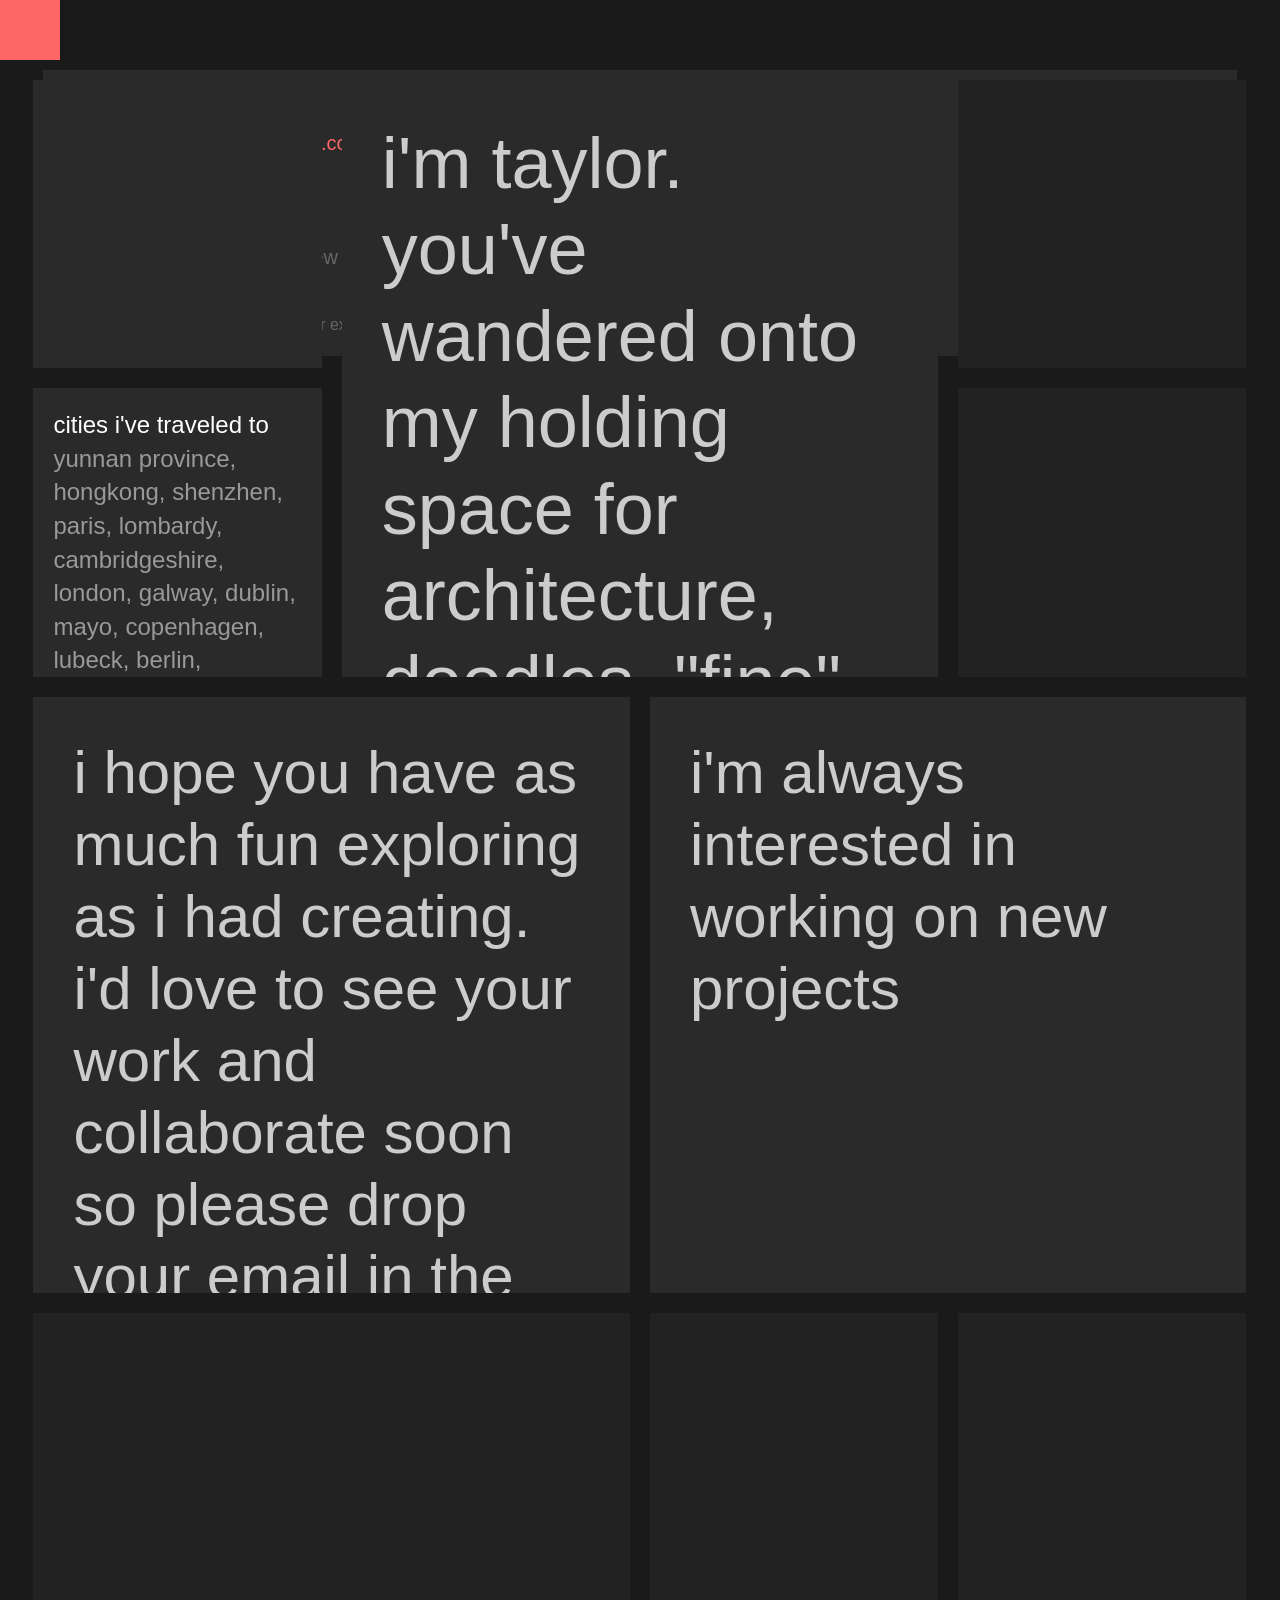
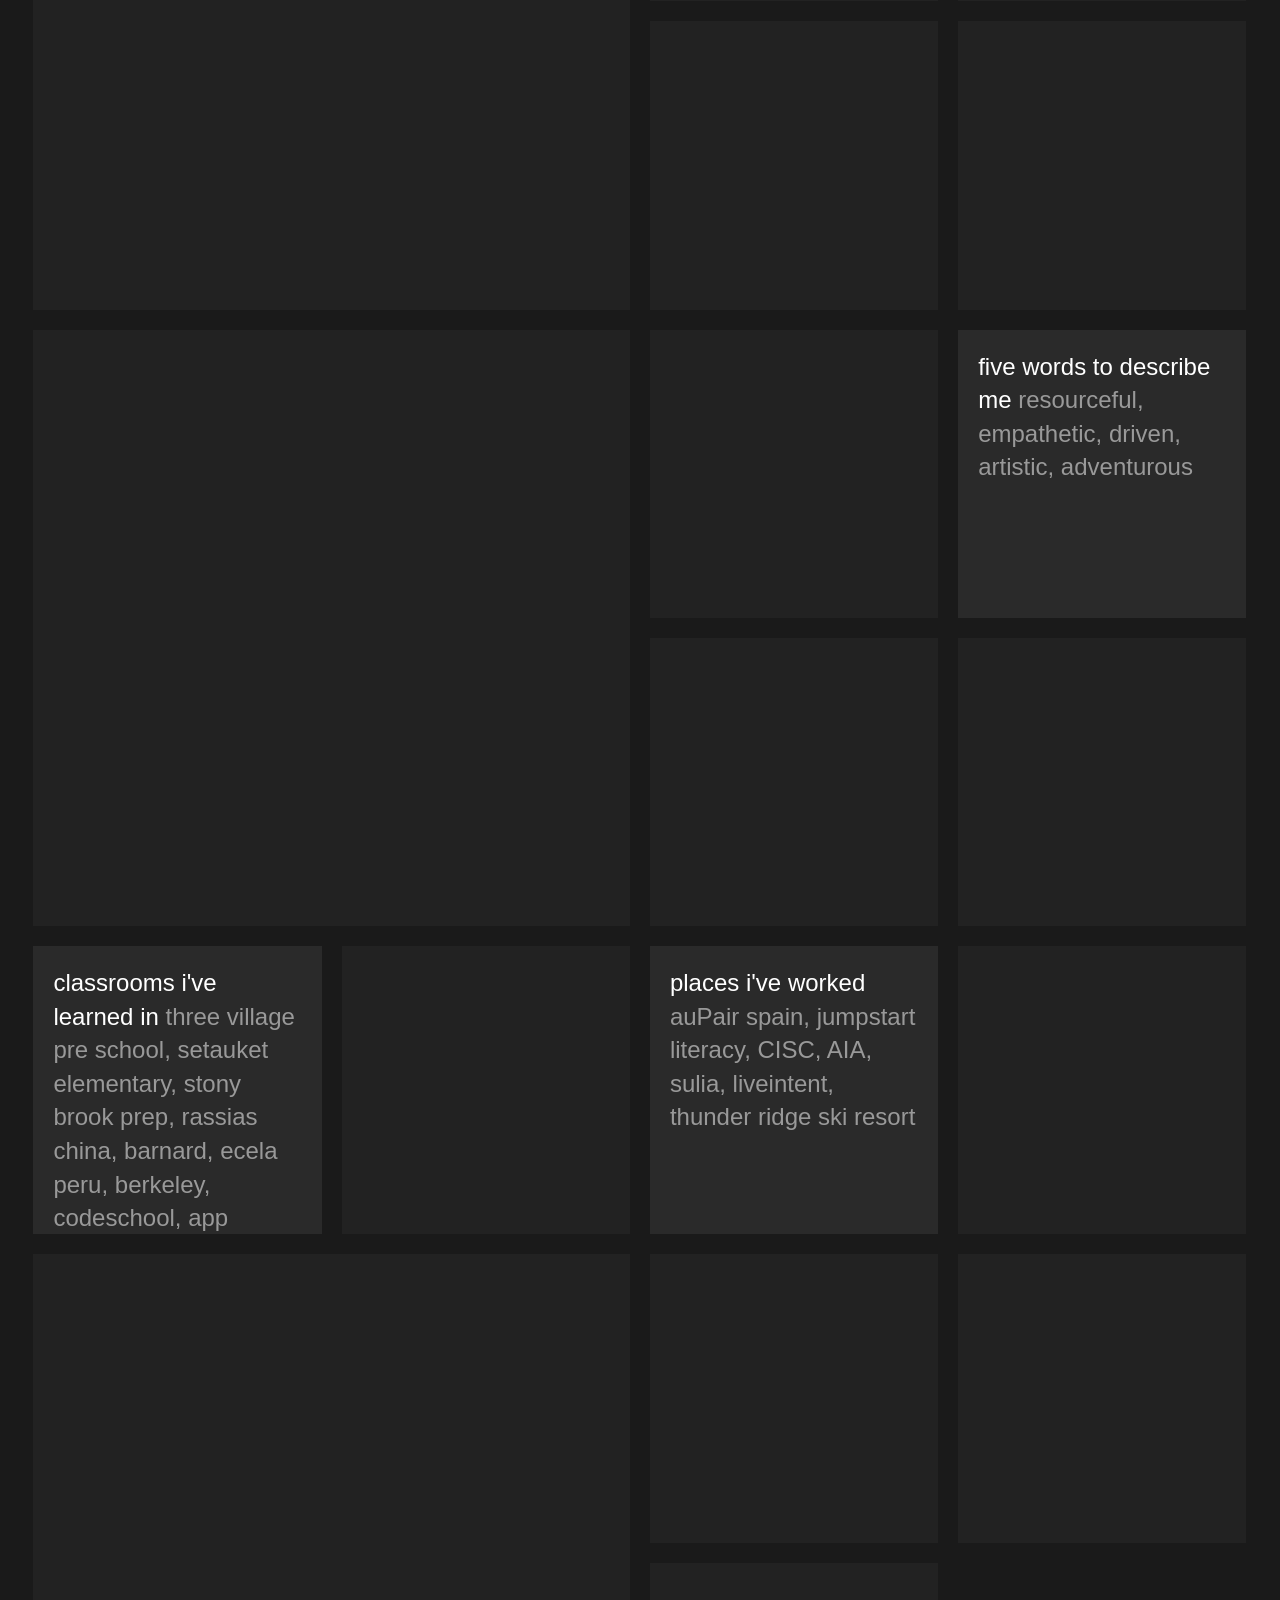
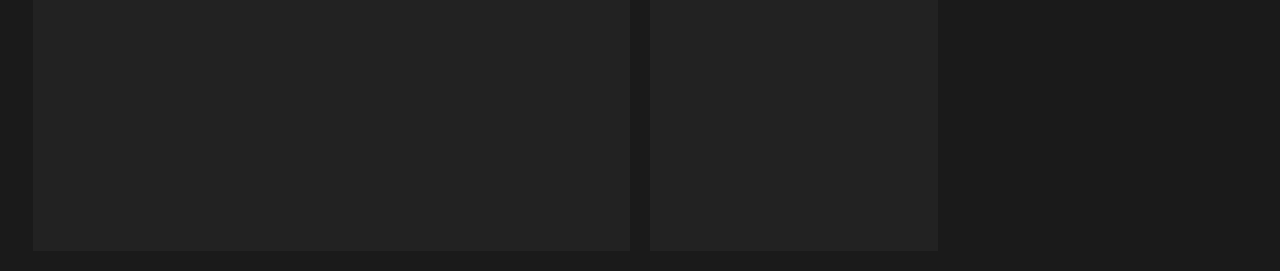
==== commit eb686ace: "First Commit" ====
--- a/index.html
+++ b/index.html
@@ -4,8 +4,8 @@
 <!--[if (IE 8)&!(IEMobile)]><html class="no-js l"et-ie9" lang=n"><![endif]-->
 <!--[if gt IE 8]><!--> <!--html class="no-js" lang="en"><!<![endif]-->
     <head>
-            <meta charset="utf-8">
-          <title>We are Guerrillas | SDRlove</title>
+          <meta charset="utf-8">
+          <title>tayzartz</title>
 
           <!--How viewports work: http://t.co/dKP3o1e -->
           <meta name="HandheldFriendly" content="True">
@@ -19,7 +19,7 @@
           <!-- linking to stylesheet css and icon images-->
 
           <link rel="stylesheet" type="text/css" href="
-          css/style-compiled.css">
+          app/public/css/css/style-compiled.css">
           <link rel="shortcut icon" href="/img/base/favicon.ico" />
 
           <link rel="apple-touch-icon-precomposed" href="/img/base/apple-touch-icon-57x57-precomposed.png"/>
@@ -27,294 +27,410 @@
           <link rel="apple-touch-icon-precomposed" sizes="114x114" href="/img/base/apple-touch-icon-114x114-precomposed.png" />
 
           <!--Ability Sniffing -->
-          <script src="js/libs/modernizr-custom.js"></script>
+          <script src="app/public/js/js/libs/modernizr-custom.js"></script>
 
           <!--[if IE 7]>
               <link rel="stylesheet" href="/css/fallback/icons-ie7.1389634668.css">
           <![endif]-->
-
+          <script type='application/ld+json'>
+              {
+                "@context": "http://schema.org",
+                "@type": "LocalBusiness",
+                "name": "Etch",
+                "legalName": "Etch Software LTD",
+                "logo": "http://etchapps.com/img/base/etch-logo.png",
+                "url": "http://etchapps.com",
+                "email": "info@etchapps.com",
+                "sameAs": [
+                  "http://www.twitter.com/etch"
+                ],
+                "address": {
+                  "@type": "PostalAddress",
+                  "addressLocality": "Canterbury",
+                  "addressRegion": "Kent",
+                  "postalCode": "CT1 1TU",
+                  "addressCountry": "United Kingdom"
+                },
+                "geo": {
+                  "@type": "GeoCoordinates",
+                  "latitude": "51.2769008",
+                  "longitude": "1.0862405000000308"
+                },
+                "openingHours": "Mo, Tu, We, Th, Fr 09:30-17:30"
+              }
+            </script>
           </head>
 
     <body class="open-menu">
         <nav role="navigation">
-                        <ul id="navmenu">
-                        <!-- find own logo -->
-                    <li><a href="/" class="nav-home current" data-canxfilter=""><i class="menu-icon icon-etch"></i></a></li>
-    <li><a href="/#workshop" data-filter=".workshop"><i class="menu-icon icon-workshop"></i><span>Workshop</span></a></li>
-    <li><a href="/#team" data-filter=".team"><i class="menu-icon icon-team"></i><span>Team</span></a></li>
-    <li><a href="/#Projects" data-filter=".projects"><i class="menu-icon icon-projects"></i><span>Projects</span></a></li>
-    <li><a href="/#ethos" data-filter=".ethos"><i class="menu-icon icon-ethos"></i><span>Ethos</span></a></li>
-                  </ul>
-
-            <a href="#contact" id="nav-contact"><i class="menu-icon icon-contact"></i><span>Contact</span></a>
+            <ul id="navmenu">
+            <!-- find own logo -->
+              <li>
+
+              <a href="logomakr_6AtZji.png" class="nav-home current" data-canxfilter=""><i class="logomakr_6AtZji.png"></i></a>
+
+              </li>
+
+
+              <li><a href="decorative-column.svg" data-filter=".architecture"><i class="menu-icon icon-architecture"></i><span> collaborate </span></a></li>
+
+              <li><a href="arrow-with-scribble.svg" data-filter=".doodles"><i class="menu-icon icon-doodles"></i><span> projects </span></a></li>
+
+              <!--<li><a href="floristry.html" data-filter=".floristry"><i class="menu-icon icon-floristry"></i><span>floristry</span></a></li>-->
+
+              <li><a href="museum.svg" data-filter="fineart"><i class="menu-icon icon-fine-art"></i><span>resume </span></a></li>
+
+            </ul>
+
+              <a href="#contact" id="nav-contact"><i class="menu-icon icon-contact"></i><span>say hi</span></a>
+              
         </nav>
+
         <section role="main">
-                <div class="grid-wrap shuffle grid-home">
-        <div id="logo-block" class="block-wrap ignore-shuffle" data-rowspan="1" data-colspan="1">
-            <div class="block image">
-                <img class="resize" src="img/base/space.png" rel="img/base/sdr-logo.png" alt="Sdr logo" title="sdr" />
-                <noscript><img src="????.png" alt="sdr logo" title="sdr" /></noscript>
+              <div class="grid-wrap shuffle grid-home">
+              <div id="logo-block" class="block-wrap ignore-shuffle" data-rowspan="1" data-colspan="1">
+              <div class="block image">
+                <img class="resize" src="app/public/images/img/cache/logomakr_6AtZji.png" rel="app/public/images/img/cache/logomakr_6AtZji.png" alt="tayzartz logo" title="tayzartz" />
+                <noscript><img src="app/public/images/img/cache/logomakr_6AtZji.png" alt="tayzartz logo" title="tayzartz" /></noscript>
+              </div>
+              </div>
+
+          <header id="intro" class="block-wrap ignore-shuffle" data-rowspan="2" data-colspan="2">
+            <hgroup class="block text-only">
+              <h1>welcome!</h1>
+              <h2>i'm taylor. you've wandered onto my holding space for architecture, doodles, "fine" art, floristry, garments and fermentations. </h2>
+            </hgroup>
+          </header>
+
+            <section id="collaborate" class="collaborate">
+
+          <header class="block-wrap" data-rowspan="2" data-colspan="2">
+            <hgroup class="block text-only">
+              <h1>email sign up here</h1>
+              <h2>i hope you have as much fun exploring as i had creating. i'd love to see your work and collaborate soon so please drop your email in the bin below. </h2>
+            </hgroup>
+          </header>
+          </section>
+
+          <section id="projects" class="projects">
+            <div class="pep-wrapper">
+              <ul>
+                <li class="block-wrap" data-rowspan="2" data-colspan="2">
+                  <div class="block image">
+                      <figure class="with-hidden-caption">
+                      <img class="resize" src="etchy/app/public/css/css/images/img/base/spacer.png" rel="app/public/images/img/cache/arch/ellis1.pdf" alt="" />
+                      <noscript><img src=" app/public/images/img/cache/arch/ellis1.pdf" alt="" /></noscript>
+                      <figcaption>
+                        <p>BEEP </p>
+                      </figcaption>
+                      </figure>
+                  </div>
+                </li>
+                <li class="block-wrap" data-rowspan="1" data-colspan="1">
+                  <div class="block image">
+                      <figure class="with-hidden-caption">
+                        <img class="resize" src="/etchy/app/public/css/css/images/img/base/spacer.png" rel="/img/workshop/chrissy-conference.JPG" alt=""/>
+                        <noscript><img src="/img/workshop/chrissy-conference.JPG" alt="" /></noscript>
+                        <figcaption>
+                          <p>ARCHITECTURE: woodshop model of community art center to revitalize tenderloins in san francisco </p>
+                        </figcaption>
+                      </figure>
+                  </div>
+              </li>
+                <li class="block-wrap" data-rowspan="1" data-colspan="1">
+                  <div class="block image">
+                      <figure class="with-hidden-caption">
+                      <img class="resize" src="/etchy/app/public/css/css/images/img/base/spacer.png" rel="/img/workshop/avi-desk.JPG" alt="" />
+                      <noscript><img src="/img/workshop/avi-desk.JPG" alt="" /></noscript>
+                      <figcaption>
+                        <p>DOODLE: </p>
+                      </figcaption>
+                      </figure>
+                  </div>
+                </li>
+                <li class="block-wrap" data-rowspan="1" data-colspan="1">
+                  <div class="block image">
+                      <figure class="with-hidden-caption">
+                      <img class="resize" src="/etchy/app/public/css/css/images/img/base/spacer.png" rel="/img/workshop/danielle-desk.JPG" alt=""/>
+                      <noscript><img src="/img/studio/danielle-desk.JPG" alt="" /></noscript>
+                      <figcaption>
+                        <p>FINEART: </p>
+                      </figcaption>
+                      </figure>
+                  </div>
+                </li>
+                <li class="block-wrap" data-rowspan="1" data-colspan="1">
+                  <div class="block image">
+                      <figure class="with-hidden-caption">
+                        <img class="resize" src="/etchy/app/public/css/css/images/img/base/spacer.png" rel="/img/workshop/wall.JPG" alt="" />
+                        <noscript><img src="/img/workshop/wall.JPG" alt="" /></noscript>
+                        <figcaption>
+                          <p>FLORISTRY: </p>
+                        </figcaption>
+                      </figure>
+                  </div>
+                <li class="block-wrap" data-rowspan="1" data-colspan="1">
+                  <div class="block image">
+                      <figure class="with-hidden-caption">
+                        <img class="resize" src="/etchy/app/public/css/css/images/img/base/spacer.png" rel="/img/workshop/chrissy-conference.JPG" alt=""/>
+                        <noscript><img src="/img/workshop/chrissy-conference.JPG" alt="" /></noscript>
+                        <figcaption>
+                          <p>GARMENTS: </p>
+                        </figcaption>
+                      </figure>
+                  </div>
+              </li>
+              <li class="block-wrap" data-rowspan="1" data-colspan="1">
+                  <div class="block image">
+                      <figure class="with-hidden-caption">
+                        <img class="resize" src="/etchy/app/public/css/css/images/img/base/spacer.png" rel="/img/workshop/chrissy-conference.JPG" alt=""/>
+                        <noscript><img src="/img/workshop/chrissy-conference.JPG" alt="" /></noscript>
+                        <figcaption>
+                          <p>FERMENTATIONS: </p>
+                        </figcaption>
+                      </figure>
+                  </div>
+              </li>
+                <li class="block-wrap" data-rowspan="2" data-colspan="2">
+                  <div class="block image">
+                      <figure class="with-hidden-caption">
+                        <img class="resize" src="/etchy/app/public/css/css/images/img/base/spacer.png" rel="/img/workshop/doughnut-plant.JPG" alt="" />
+                        <noscript><img src="/img/workshop/doughnut-plant.JPG" alt="" /></noscript>
+                        <figcaption>
+                          <p>boop </p>
+                        </figcaption>
+                      </figure>
+                  </div>
+                </li>
+                <li class="block-wrap" data-rowspan="1" data-colspan="1">
+                  <div class="block image">
+                      <figure class="with-hidden-caption">
+                        <img class="resize" src="/etchy/app/public/css/css/images/img/base/spacer.png" rel="/img/workshop/doughnut-plant.JPG" alt="" />
+                        <noscript><img src="/img/workshop/doughnut-plant.JPG" alt="" /></noscript>
+                        <figcaption>
+                          <p>boop </p>
+                        </figcaption>
+                      </figure>
+                  </div>
+                </li> 
+                <li class="block-wrap" data-rowspan="1" data-colspan="1">
+                  <div class="block image">
+                      <figure class="with-hidden-caption">
+                        <img class="resize" src="/etchy/app/public/css/css/images/img/base/spacer.png" rel="/img/workshop/doughnut-plant.JPG" alt="" />
+                        <noscript><img src="/img/workshop/doughnut-plant.JPG" alt="" /></noscript>
+                        <figcaption>
+                          <p>boop </p>
+                        </figcaption>
+                      </figure>
+                  </div>
+                </li>
+                <li class="block-wrap" data-rowspan="1" data-colspan="1">
+                  <div class="block image">
+                      <figure class="with-hidden-caption">
+                        <img class="resize" src="/etchy/app/public/css/css/images/img/base/spacer.png" rel="/img/workshop/doughnut-plant.JPG" alt="" />
+                        <noscript><img src="/img/workshop/doughnut-plant.JPG" alt="" /></noscript>
+                        <figcaption>
+                          <p>boop </p>
+                        </figcaption>
+                      </figure>
+                  </div>
+                </li>
+                <li class="block-wrap" data-rowspan="1" data-colspan="1">
+                  <div class="block image">
+                      <figure class="with-hidden-caption">
+                        <img class="resize" src="/etchy/app/public/css/css/images/img/base/spacer.png" rel="/img/workshop/doughnut-plant.JPG" alt="" />
+                        <noscript><img src="/img/workshop/doughnut-plant.JPG" alt="" /></noscript>
+                        <figcaption>
+                          <p>boop </p>
+                        </figcaption>
+                      </figure>
+                  </div>
+                </li>
+                <li class="block-wrap" data-rowspan="2" data-colspan="2">
+                  <div class="block image">
+                      <figure class="with-hidden-caption">
+                        <img class="resize" src="/etchy/app/public/css/css/images/img/base/spacer.png" rel="/img/workshop/doughnut-plant.JPG" alt="" />
+                        <noscript><img src="/img/workshop/doughnut-plant.JPG" alt="" /></noscript>
+                        <figcaption>
+                          <p>boop </p>
+                        </figcaption>
+                      </figure>
+                  </div>
+                </li>
+                <li class="block-wrap" data-rowspan="1" data-colspan="1">
+                  <div class="block image">
+                      <figure class="with-hidden-caption">
+                        <img class="resize" src="/etchy/app/public/css/css/images/img/base/spacer.png" rel="/img/workshop/doughnut-plant.JPG" alt="" />
+                        <noscript><img src="/img/workshop/doughnut-plant.JPG" alt="" /></noscript>
+                        <figcaption>
+                          <p>boop </p>
+                        </figcaption>
+                      </figure>
+                  </div>
+                </li>
+                <li class="block-wrap" data-rowspan="1" data-colspan="1">
+                  <div class="block image">
+                      <figure class="with-hidden-caption">
+                        <img class="resize" src="/etchy/app/public/css/css/images/img/base/spacer.png" rel="/img/workshop/doughnut-plant.JPG" alt="" />
+                        <noscript><img src="/img/workshop/doughnut-plant.JPG" alt="" /></noscript>
+                        <figcaption>
+                          <p>boop </p>
+                        </figcaption>
+                      </figure>
+                  </div>
+                </li>
+                <li class="block-wrap" data-rowspan="1" data-colspan="1">
+                  <div class="block image">
+                      <figure class="with-hidden-caption">
+                        <img class="resize" src="/etchy/app/public/css/css/images/img/base/spacer.png" rel="/img/workshop/doughnut-plant.JPG" alt="" />
+                        <noscript><img src="/img/workshop/doughnut-plant.JPG" alt="" /></noscript>
+                        <figcaption>
+                          <p>boop </p>
+                        </figcaption>
+                      </figure>
+                  </div>
+                </li>
+                <li class="block-wrap" data-rowspan="1" data-colspan="1">
+                  <div class="block image">
+                      <figure class="with-hidden-caption">
+                        <img class="resize" src="/etchy/app/public/css/css/images/img/base/spacer.png" rel="/img/workshop/doughnut-plant.JPG" alt="" />
+                        <noscript><img src="/img/workshop/doughnut-plant.JPG" alt="" /></noscript>
+                        <figcaption>
+                          <p>boop </p>
+                        </figcaption>
+                      </figure>
+                  </div>
+                </li>
+
+                </ul>
             </div>
-        </div>
-
-        <header id="intro" class="block-wrap ignore-shuffle" data-rowspan="2" data-colspan="2">
-            <hgroup class="block text-only">
-              <h1>Hi, we're guerrillas</h1>
-              <h2>A <em>small team</em> of sdr's, analysts, event planners and marketers, who help agencies, publishers and brands with <em> solve problems</em>.</h2>
-            </hgroup>
-        </header>
-
-        <section id="workshop" class="workshop">
-
-            <header class="block-wrap" data-rowspan="2" data-colspan="2">
-                  <hgroup class="block text-only">
-                      <h1>Our Workshop</h1>
-                      <h2>We've created an environment that <em> fosters bold creativity</em> and let's everyone discover their path.</h2>
-                  </hgroup>
-            </header>
-            <div class="pep-wrapper">
-                  <ul>
-                                        <li class="block-wrap" data-rowspan="2" data-colspan="2">
-                              <div class="block image">
-                                                <figure class="with-hidden-caption">
-    <img class="resize" src="/img/base/spacer.png" rel="/img/workshop/lounge-2.JPG" alt="" />
-    <noscript><img src="/img/studio/lounge-2.JPG" alt="" /></noscript>
-    <figcaption><p>A zen filled lounge to think, read and brainstorm.</p></figcaption>
-
-    </figure> </div>
-            </li>
-                                        <li class="block-wrap" data-rowspan="1" data-colspan="1">
-                <div class="block image">
-                                                 <figure class="with-hidden-caption">
-    <img class="resize" src="/img/base/spacer.png" rel="/img/workshop/avi-desk.JPG" alt="" />
-    <noscript><img src="/img/workshop/avi-desk.JPG" alt="" /></noscript>
-    <figcaption><p>caption.</p></figcaption>
-    </figure> </div>
-
-            </li>
-                                        <li class="block-wrap"
-                                        data-rowspan="1" data-colspan="1">
-                <div class="block image">
-                                                  <figure class="with-hidden-caption">
-    <img class="resize" src="/img/base/space.png" rel="/img/workshop/danielle-desk.JPG" alt=""/>
-    <noscript><img src="/img/studio/danielle-desk.JPG" alt="" /></noscript>
-    <figcaption><p>caption.</p></figcaption>
-    </figure> </div>
-              </li>
-                                        <li class="block-wrap" data-rowspan="1" data-colspan="1">
-                <div class="block image">
-                                                  <figure class="wiht-hidden-caption">
-    <img class="resize" src="/img/base/spacer.png" rel="/img/workshop/buttons.JPG" alt="" />
-    <noscript><img src="/img/workshop/buttons.JPG" alt="" /></noscript>
-    <figcaption><p>caption.</p></figcaption>
-    </figure> </div>
-              </li>
-                                        <li class="block-wrap" data-rowspan="1" data-colspan="1">
-                  <div class="block image">
-                                                  <figure class="with-hidden-caption">
-        <img class="resize" src="/img/base/spacer.png" rel="/img/workshop/chrissy-conference.JPG" alt=""/>
-        <noscript><img src="/img/workshop/chrissy-conference.JPG" alt="" /></noscript>
-        <figcaption><p>caption.</p></figcaption>
-    </figure> </div>
-              </li>
-                                        <li class="block-wrap" data-rowspan="2" data-colspan="2">
-                  <div class="block image">
-                                                  <figure class="with-hidden-caption">
-        <img class="resize" src="/img/base/spacer.png" rel="/img/workshop/doughnut-plant.JPG" alt="" />
-        <noscript><img src="/img/workshop/doughnut-plant.JPG" alt="" /></noscript>
-        <figcaption><p>caption.</p></figcaption>
-</figure>  </div>
-              </li>
-                                        <li class="block-wrap" data-rowspan="1" data-colspan="1">
-                  <div class="block image">       <figure class="with-hidden-caption">
-        <img class="resize" src="/img/base/spacer.png" rel="/img/workshop/wall.JPG" alt="" />
-        <noscript><img src="/img/workshop/wall.JPG" alt="" /></noscript>
-        <figcaption><p>caption</p></figcaption>
-</figure>                                                             </div>
-                        </li>
-                                        <li class="block-wrap" data-rowspan="1" data-colspan="1">
-                  <div class="block image">
-                                                  <figure class="with-hidden-caption">
-        <img class="resize" src="/img/base/spacer.png" rel="/img/workshop/whiteboard.JPG" alt="" />
-        <noscript><img src="/img/workshop/blackboard.JPG" alt="" /></noscript>
-        <figcaption><p>caption</p></figcaption>
-</figure>                                                             </div>
-                        </li>
-                                            <li class="block-wrap" data-rowspan="1" data-colspan="1">
-                            <div class="block image">
-                                             <img class="resize" src="/img/base/spacer.png" rel="/img/workshop/shelves.JPG" alt="" />
-    <noscript><img src="/img/workshop/shelves.JPG" alt="" /></noscript>
-    <figcaption><p>caption</p></figcaption>
-</figure>                                                             </div>
-                        </li>
-                                            <li class="block-wrap" data-rowspan="1" data-colspan="1">
-                            <div class="block image">
-                                             <img class="resize" src="/img/base/spacer.png" rel="/img/workshop/desk.JPG" alt="" />
-    <noscript><img src="/img/workshop/desk.JPG" alt="" /></noscript>
-    <figcaption><p>caption</p></figcaption>
-</figure>                                                             </div>
-                        </li>
-                                            <li class="block-wrap" data-rowspan="2" data-colspan="2">
-                            <div class="block image">
-                                                <img class="resize" src="/img/base/spacer.png" rel="/img/workshop/lounge.JPG" alt="" />
-    <noscript><img src="/img/workshop/lounge.JPG" alt="" /></noscript>
-    <figcaption><p>caption</p></figcaption>
-</figure>                                                             </div>
-                        </li>
-                                            <li class="block-wrap" data-rowspan="1" data-colspan="1">
-                            <div class="block image">
-                                            <img class="resize" src="/img/base/spacer.png" rel="/img/workshop/screen.JPG" alt="" />
-    <noscript><img src="/img/workshop/screen.JPG" alt="" /></noscript>
-    <figcaption><p>caption</p></figcaption>
-</figure>                                                             </div>
-                        </li>
-                                            <li class="block-wrap" data-rowspan="1" data-colspan="1">
-                            <div class="block image">
-                  <img class="resize" src="/img/base/spacer.png" rel="/img/workshop/table-rug.JPG" alt="" />
-    <noscript><img src="/img/workshop/table-rug.JPG" alt="" /></noscript>
-    <figcaption><p>caption</p></figcaption>
-</figure>                                                             </div>
-                        </li>
-                                            <li class="block-wrap" data-rowspan="1" data-colspan="1">
-                            <div class="block image">
-                                <img class="resize" src="/img/base/spacer.png" rel="/img/workshop/cushion.JPG" alt="" />
-    <noscript><img src="/img/workshop/cushion.JPG" alt="" /></noscript>
-    <figcaption><p>caption</p></figcaption>
-</figure>                                                             </div>
-                        </li>
-                                            <li class="block-wrap" data-rowspan="1" data-colspan="1">
-                            <div class="block image">
-                                      <img class="resize" src="/img/base/spacer.png" rel="/img/workshop/record.JPG" alt="" />
-    <noscript><img src="/img/workshop/record.JPG" alt="" /></noscript>
-    <figcaption><p>caption</p></figcaption>
-</figure>                                                             </div>
-                        </li>
-                                            <li class="block-wrap" data-rowspan="1" data-colspan="1">
-                            <div class="block image">
-              <img class="resize" src="/img/base/spacer.png" rel="/img/workshop/view.JPG" alt="" />
-    <noscript><img src="/img/workshop/view.JPG" alt="" /></noscript>
-    <figcaption><p>caption</p></figcaption>
-</figure>                                                             </div>
-                        </li>
-                                <li class="block-wrap" data-rowspan="1" data-colspan="1">
-                            <div class="block image">
-              <img class="resize" src="/img/base/spacer.png" rel="/img/workshop/doors.JPG" alt="" />
-    <noscript><img src="/img/workshop/doors.JPG" alt="" /></noscript>
-    <figcaption><p>caption</p></figcaption>
-</figure>                                                             </div>
-                        </li>
-                                    </ul>
-      </div>
-      </section><!--/#workshop-->
-
-      <section class="team" id="team">
+          </section>
+
+
+                          <!--/#workshop-->
+
+<!--
+         <section class="team" id="team">
 
             <header class="block-wrap" data-rowspan="2" data-colspan="2">
                 <hgroup class="block text-only">
                     <h1>Our team</h1>
-                    <h2><em>3</em> SDR's, <em>2</em> Marketers, Analysts, and <em>1</em> Events Person.</h2>
+                    <h2>We collaborate across the senior sales team, content marketing, sales ops and event marketing teams. Making sure to incorporate the latest industry knowlege, events, company product updates and strategic channel partnerships</h2>
                 </hgroup>
             </header>
-
             <ul>
-                                    <li class="block-wrap" data-rowspan="1" data-colspan="1">
-                        <figure class="block team-block">
-                            <a class="link-block" href="/team/Person">
-                                <img class="resize" src="img/base/spacer.png" rel="img/team/nick.jpg" alt="Person" />
-                                <noscript><img src="img/team/Person.jpg" alt="Person1" /></noscript>
-                            </a>
-                            <h3><a href="/team/jim">Person1</a></h3>
-                            <p>Demand Gen and Creative Services Director</p>
+                <li class="block-wrap" data-rowspan="1" data-colspan="1">
+                  <figure class="block team-block">
+                    <a class="link-block" href="/team/Person">
+                      <img class="resize" src="/etchy/app/public/css/css/images/img/base/spacer.png" rel="img/team/nick.jpg" alt="Person" />
+                      <noscript><img src="img/team/Person.jpg" alt="Person1" /></noscript>
+                    </a>
+                      <h3><a href="/team/jim">Person1</a></h3>
+                      <p>"Favorite Quote" or weirdest food etc.</p>
+                  </figure>
+                </li>
+
+                <li class="block-wrap" data-rowspan="1" data-colspan="1">
+                  <figure class="block team-block">
+                    <a class="link-block" href="/team/Person">
+                      <img class="resize" src="/etchy/app/public/css/css/images/img/base/spacer.png" rel="img/team/kev.jpg" alt="Person2" />
+                      <noscript><img src="img/team/kev.jpg" alt="Person2" /></noscript>
+                    </a>
+                        <h3><a href="/team/Person2">Person2</a></h3>
+                        <p>"Favorite Quote" or weirdest food etc.</p>
+                  </figure>
+                </li>
+                <li class="block-wrap" data-rowspan="1" data-colspan="1">
+                  <figure class="block team-block">
+                    <a class="link-block" href="/team/Person3">
+                      <img class="resize" src="/etchy/app/public/css/css/images/img/base/spacer.png" rel="img/team/Person3.jpg" alt="Person3"/>
+                      <noscript><img src="img/team/Person3.jpg" alt="Person3" /></noscript>
+                    </a>
+                         <h3><a href="/team/Person3">Person3</a></h3>
+                         <p>"Favorite Quote" or weirdest food etc.</p>
+                  </figure>
+                </li>
+                <li class="block-wrap" data-rowspan="1" data-colspan="1">
+                  <figure class="block team-block">
+                    <a class="link-block" href="/team/Person4">
+                      <img class="resize" src="/etchy/app/public/css/css/images/img/base/spacer.png" rel="img/team/Person4.jpg" alt="Person4" />
+                      <noscript><img src="img/team/Person4.jpg" alt="Person4" /></noscript>
+                    </a>
+                          <h3><a href="/team/Person4">Person4</a></h3>
+                          <p>"Favorite Quote" or weirdest food etc.</p>
+                  </figure>
+                </li>
+                <li class="block-wrap" data-rowspan="1" data-colspan="1">
+                  <figure class="block team-block">
+                    <a class="link-block" href="/team/Person5">
+                      <img class="resize" src="/etchy/app/public/css/css/images/img/base/spacer.png" rel="img/team/Person5.jpg" alt="Person5" />
+                      <noscript><img src="img/team/danielle.jpg" alt="Person5" /></noscript>
+                    </a>
+                          <h3><a href="/team/Person5">Person5</a></h3>
+                          <p>"Favorite Quote" or weirdest food etc.</p>
                         </figure>
-                    </li>
-                                    <li class="block-wrap" data-rowspan="1" data-colspan="1">
-                        <figure class="block team-block">
-                            <a class="link-block" href="/team/Person">
-                                <img class="resize" src="img/base/spacer.png" rel="img/team/kev.jpg" alt="Person2" />
-                                <noscript><img src="img/team/kev.jpg" alt="Person2" /></noscript>
-                            </a>
-                            <h3><a href="/team/Person2">Person2</a></h3>
-                            <p>Senior Events and Swag Planner</p>
-                        </figure>
-                    </li>
-                                    <li class="block-wrap" data-rowspan="1" data-colspan="1">
-                        <figure class="block team-block">
-                            <a class="link-block" href="/team/Person3">
-                                <img class="resize" src="img/base/spacer.png" rel="img/team/Person3.jpg" alt="Person3" />
-                                <noscript><img src="img/team/Person3.jpg" alt="Person3" /></noscript>
-                            </a>
-                            <h3><a href="/team/Person3">Person3</a></h3>
-                            <p>SDR</p>
-                        </figure>
-                    </li>
-                                    <li class="block-wrap" data-rowspan="1" data-colspan="1">
-                        <figure class="block team-block">
-                            <a class="link-block" href="/team/Person4">
-                                <img class="resize" src="img/base/spacer.png" rel="img/team/Person4.jpg" alt="Person4" />
-                                <noscript><img src="img/team/Person4.jpg" alt="Person4" /></noscript>
-                            </a>
-                            <h3><a href="/team/Person4">Person4</a></h3>
-                            <p>Marketing Analyst</p>
-                        </figure>
-                    </li>
-                                    <li class="block-wrap" data-rowspan="1" data-colspan="1">
-                        <figure class="block team-block">
-                            <a class="link-block" href="/team/Person5">
-                                <img class="resize" src="img/base/spacer.png" rel="img/team/Person5.jpg" alt="Person5" />
-                                <noscript><img src="img/team/danielle.jpg" alt="Person5" /></noscript>
-                            </a>
-                            <h3><a href="/team/Person5">Person5</a></h3>
-                            <p>SDR</p>
-                        </figure>
-                    </li>
-                                    <li class="block-wrap" data-rowspan="1" data-colspan="1">
-                        <figure class="block team-block">
-                            <a class="link-block" href="/team/Person6">
-                                <img class="resize" src="img/base/spacer.png" rel="img/team/Person6.jpg" alt="Person6" />
-                                <noscript><img src="img/team/Person6.jpg" alt="Person6" /></noscript>
-                            </a>
-                            <h3><a href="/team/Person6">Person6</a></h3>
-                            <p>Marketing Data Analyst</p>
-                        </figure>
-                    </li>
-
-
-                            </ul>
-        </section><!--/#team-->
-
-        <section id="ethos" class="ethos">
+                </li>
+                <li class="block-wrap" data-rowspan="1" data-colspan="1">
+                    <figure class="block team-block">
+                      <a class="link-block" href="/team/Person6">
+                        <img class="resize" src="/etchy/app/public/css/css/images/img/base/spacer.png" rel="img/team/Person6.jpg" alt="Person6" />
+                      <noscript>
+                        <img src="img/team/Person6.jpg" alt="Person6" />
+                      </noscript>
+                      </a>
+                        <h3><a href="/team/Person6">Person6</a></h3>
+                        <p>"Favorite Quote" or weirdest food etc.</p>
+                    </figure>
+                </li>
+                </ul>
+        </section>
+
+        /#team-->
+
+        <section id="resume" class="resume">
               <header data-colspan="2" data-rowspan="2" class="block-wrap">
-                <hgroup class="block text-only">
-                  <h1>How we work</h1>
-                  <h2>We thrive on solving problems and <em>creating</em> trusting relationships</h2>
-                </hgroup>
+
+                <div class="block text-only">
+                  <h1>let's collaborate</h1>
+                  <h2> i'm always interested in working on new projects </h2>
+                </div>
               </header>
 
               <ul>
-                  <li class="block-wrap" data-rowspan="1" data-colspan="1">
-                      <div class="block text-only">
-                        <p>We move fast; try <em>bonkers</em>ideas, iterating on our strategy along the way. </p>
+                <li class="block-wrap" data-rowspan="1" data-colspan="1">
+                    <div class="block text-only">
+                        
+                        <p><em>classrooms i've learned in </em> three village pre school, setauket elementary, stony brook prep, rassias china, barnard, ecela peru, berkeley, codeschool, app academy, gracehopper </p>
+                    </div>
+                </li>
+                <li class="block-wrap" data-rowspan="1" data-colspan="1">
+                    <div class="block text-only">
+                        <p><em> places i've worked </em> auPair spain, jumpstart literacy, CISC, AIA, sulia, liveintent, thunder ridge ski resort</p>
+                    </div>
+                </li>
+                <li class="block-wrap" data-rowspan="1" data-colspan="1">
+                    <div class="block text-only">
+                        <p><em> cities i've traveled to </em> yunnan province, hongkong, shenzhen, paris, lombardy, cambridgeshire, london, galway, dublin, mayo, copenhagen, lubeck, berlin, hamburg, madrid, la coruna, la compostela, rome <!--jamaica, bahamas, costa rica, vancouver, seattle, tacoma, hoh rainforest, maine, chicago, boston, new york city, los angeles, san francisco, berkeley, telluride, keystone, denver, park city, moab, las vegas, juarez, el paso, san diego, lima, cuzco, iowa --></p>
+                    </div>
+                </li>
+                <li class="block-wrap" data-rowspan="1" data-colspan="1">
+                    <div class="block text-only">
+                        <p><em>five words to describe me</em> resourceful, empathetic, driven, artistic, adventurous </p>
                       </div>
-                  </li>
-                  <li class="block-wrap" data-rowspan="1" data-colspan="1">
-                      <div class="block text-only">
-                          <p>We see it as our <em>responsibility</em> to create connections at every agency, brand and publisher to grab their attention, dig deep into their pain points and advise accordingly.</p>
-                      </div>
-                  </li>
-                  <li class="block-wrap" data-rowspan="1" data-colspan="1">
-                      <div class="block text-only">
-                          <p>We like to add value; consider us as partners and <em>involve us early</em>in the thinking.</p>
-                      </div>
-                  </li>
+                </li>
               </ul>
-          </section><!--/#ethos-->
-
-          <section class="projects" id="projects">
+        </section>
+
+        <!--feedback from express tutorial and live chat-->
+        
+        <!--/#ethos-->
+
+          <!--<section class="projects" id="projects">
               <header class="block-wrap" data-rowspan="2" data-colspan="2">
                 <hgroup class="block text-only">
                     <h1> What we do</h1>
-                    <h2> Like <em>guerrillas</em>, we operate on a shoe-string budget, and rely on creative out-of-the-box thinking coupled with fierce collaboration across multiple teams</h2>
-                    <h3> We also rely on data and have a short feed back loop after each project so we can iterate and continue sculpting a masterpiece/get better.</h3>
+                    <h2> Like <em>guerrilla marketers</em>, we operate on a shoe-string budget, and rely on creative out-of-the-box thinking coupled with fierce collaboration across multiple teams</h2>
+                    <h3> We also rely on data and have a short feed back loop after each project so we can iterate and continue sculpting our tactics.</h3>
                 </hgroup>
 
               </header>
@@ -344,11 +460,9 @@
             </ul>
 
 
-
-
-<!--visually hidden feautured project examples-->
-
-      <h3 class="visuallyhidden">Featured Projects</h3>
+visually hidden feautured project examples-->
+
+      <!--<h3 class="visuallyhidden">Featured Projects</h3>
 
             <ul>
                                 <li class="block-wrap" data-rowspan="1" data-colspan="1">
@@ -420,60 +534,53 @@
                         <h3><a href="/projects/publisherChecks">publisherChecks</a></h3>
                         <p>publisherChecks</p>
                     </div>
-                </li>
-                         <li class="block-wrap" data-rowspan="1" data-colspan="1">
-                    <div class="block text-only">
-                        <h3><b>Got a question?</b></h3>
-                        <p>We work with brands, publishers and agencies and are also hiring!</p>
-                    </div>
-                </li>
-            </ul>
-
-        </section><!--what-->
-</div>
-</section>
-<nav class="subnav">
-</nav>
+                </li>-->
+
+
+        <!--what-->
+
+<!--why not stretching to the same width? -->
+
+<nav class="subnav"></nav>
 <footer role="contentinfo">
-<div class="inner">
-      <h4><a itemprop="name" href="MadeUpCompany.com">MadeUpCompany</a></h4>
-      <p><i class="icon icon-mail"></i><a itemprop="email" href="mailto: marketing@MadeUpCompany.com">marketing@MadeUpCompany.com</a></p>
-      <p><i class="icon icon-twitter"></i><a href="" target="_blank">@MadeUpCompany</a></p>
-
-      <p itemprop="address" itemscope itemtype="postaladdress">
+  <div class="inner">
+    <h4><a itemprop="name" href="tayzartz.com">tayzartz</a></h4>
+    <p><i class="icon icon-mail"></i><a itemprop="email" href="mailto: kierahcunningham@gmail.com">kierahcunningham@gmail.com</a></p>
+    <p><i class="icon icon-twitter"></i><a href="" target="_blank">@chickachickaaa</a></p>
+    <p><i class="icon icon-mail"></i><a itemprop="blog signup" href="subscribe marketing blog...">subscribe.blog.com?</a></p>
+    <p itemprop="address" itemscope itemtype="postaladdress">
         <i class="icon icon-directions"></i>
-        <span itemprop="streetAddress">MadeUpCompany HQ, <br/>4000 Synagogue Rd,</span>
-                        <span itemprop="addressLocality">New York</span>,
-                        <span itemprop="addressRegion">New York</span>,
-                        <span itemprop="postalCode">10117</span>,
-                        <abbr itemprop="addressCountry" itemscope itemtype="http://schema.org/Country" title="United States">US</abbr>
-                    </p>
-
-                </div>
-              </div>
-
-              <p><small>2016 MadeUpCompany</small></p>
-              <p><small>We use cookies to make this a better experience for you, but let us know if you're gluten-free:)</small></p>
-            </footer>
-                <script src="js/script-compiled.js"></script>
+        <span itemprop="streetAddress">770 Park Terrace East</span>
+        <span itemprop="addressLocality">New York</span>,
+        <span itemprop="addressRegion">New York</span>,
+        <span itemprop="postalCode">10034</span>,
+        <abbr itemprop="addressCountry" itemscope itemtype="http://schema.org/Country" title="United States">US</abbr>
+    </p>
+
+  </div>
+  <div>
+    <p><small>2016 tayzartz </small></p>
+    <p><small>We use cookies to make this a better experience for you, but let us know if you're gluten-free :-)</small></p>
+</footer>
+<script src="app/public/js/js/script-compiled.js"></script>
 
 
 <!-- Google Goggles -->
-        <script type="text/javascript">
-
-              var _gaq = _gaq || [];
-              _gaq.push(['_setAccount', 'UA-36719575-1']);
-              _gaq.push(['_trackPageview']);
-
-              (function() {
-                var ga = document.createElement('script'); ga.type = 'text/javascript'; ga.async = true;
-                ga.src = ('https:' == document.location.protocol ? 'https://ssl' : 'http://www') + '.google-analytics.com/ga.js';
-                var s = document.getElementsByTagName('script')[0]; s.parentNode.insertBefore(ga, s);
-              })();
-
-        </script>
-
-    </body>
+
+
+<script type="text/javascript">
+
+var _gaq = _gaq || [];
+_gaq.push(['_setAccount', 'UA-36719575-1']);
+_gaq.push(['_trackPageview']);
+(function() {
+var ga = document.createElement('script'); ga.type = 'text/javascript'; ga.async = true;
+ga.src = ('https:' == document.location.protocol ? 'https://ssl' : 'http://www') + '.google-analytics.com/ga.js';
+var s = document.getElementsByTagName('script')[0]; s.parentNode.insertBefore(ga, s);
+})();
+
+</script>
+</body>
 </html>
 
 
--- a/app/public/css/css/style-compiled.css
+++ b/app/public/css/css/style-compiled.css
@@ -0,0 +1,4818 @@
+/*====================================================================
+    Style
+======================================================================
+
+    @name           Etchapps.com
+    @author         Etch
+    @copyright      Etch
+    @description    Our lovely website
+
+======================================================================
+    Contents
+======================================================================
+
+    - Imports
+    - Root
+    - Header
+    - Footer
+    - Content
+    - Page specific
+
+/*====================================================================
+    Imports
+======================================================================*/
+/*@1col: 21em;
+@2col: 26em;
+@3col: 42em;
+@4col: 57em;
+@5col: 75em;
+*/
+/*! normalize.css v4.1.1
+
+ | MIT License | git.io/normalize */
+/* ==========================================================================
+   HTML5 display definitions
+   ========================================================================== */
+/*
+ * Corrects `block` display not defined in IE 8/9.
+ */
+article, aside, details, figcaption, figure, footer, header, hgroup, nav, section, summary {
+    display: block;
+}
+
+/*
+ * Corrects `inline-block` display not defined in IE 8/9.
+ */
+audio, canvas, video {
+    display: inline-block;
+}
+
+/*
+ * Prevents modern browsers from displaying `audio` without controls.
+ * Remove excess height in iOS 5 devices.
+ */
+audio:not([controls]) {
+    display: none;
+    height: 0;
+}
+
+/*
+ * Addresses styling for `hidden` attribute not present in IE 8/9.
+ */
+[hidden] {
+    display: none;
+}
+
+/* ==========================================================================
+   Base
+   ========================================================================== */
+/*
+ * 1. Sets default font family to sans-serif.
+ * 2. Prevents iOS text size adjust after orientation change, without disabling
+ *    user zoom.
+ */
+html {
+    font-family: sans-serif;
+    /* 1 */
+    -webkit-text-size-adjust: 100%;
+    /* 2 */
+    -ms-text-size-adjust: 100%;
+    /* 2 */
+}
+
+/*
+ * Removes default margin.
+ */
+body {
+    margin: 0;
+}
+
+/* ==========================================================================
+   Links
+   ========================================================================== */
+/*
+ * Addresses `outline` inconsistency between Chrome and other browsers.
+ */
+a:focus {
+    outline: thin dotted;
+}
+
+/*
+ * Improves readability when focused and also mouse hovered in all browsers.
+ */
+a:active, a:hover {
+    outline: 0;
+}
+
+/* ==========================================================================
+   Typography
+   ========================================================================== */
+/*
+ * Addresses `h1` font sizes within `section` and `article` in Firefox 4+,
+ * Safari 5, and Chrome.
+ */
+h1 {
+    font-size: 2em;
+}
+
+/*
+ * Addresses styling not present in IE 8/9, Safari 5, and Chrome.
+ */
+abbr[title] {
+    border-bottom: 1px dotted;
+}
+
+/*
+ * Addresses style set to `bolder` in Firefox 4+, Safari 5, and Chrome.
+ */
+b, strong {
+    font-weight: bold;
+}
+
+/*
+ * Addresses styling not present in Safari 5 and Chrome.
+ */
+dfn {
+    font-style: italic;
+}
+
+/*
+ * Addresses styling not present in IE 8/9.
+ */
+mark {
+    background: #ff0;
+    color: #000;
+}
+
+/*
+ * Corrects font family set oddly in Safari 5 and Chrome.
+ */
+code, kbd, pre, samp {
+    font-family: monospace, serif;
+    font-size: 1em;
+}
+
+/*
+ * Improves readability of pre-formatted text in all browsers.
+ */
+pre {
+    white-space: pre;
+    white-space: pre-wrap;
+    word-wrap: break-word;
+}
+
+/*
+ * Sets consistent quote types.
+ */
+q {
+    quotes: "\201C" "\201D" "\2018" "\2019";
+}
+
+/*
+ * Addresses inconsistent and variable font size in all browsers.
+ */
+small {
+    font-size: 80%;
+}
+
+/*
+ * Prevents `sub` and `sup` affecting `line-height` in all browsers.
+ */
+sub, sup {
+    font-size: 75%;
+    line-height: 0;
+    position: relative;
+    vertical-align: baseline;
+}
+
+sup {
+    top: -0.5em;
+}
+
+sub {
+    bottom: -0.25em;
+}
+
+/* ==========================================================================
+   Embedded content
+   ========================================================================== */
+/*
+ * Removes border when inside `a` element in IE 8/9.
+ */
+img {
+    border: 0;
+}
+
+/*
+ * Corrects overflow displayed oddly in IE 9.
+ */
+svg:not(:root) {
+    overflow: hidden;
+}
+
+/* ==========================================================================
+   Figures
+   ========================================================================== */
+/*
+ * Addresses margin not present in IE 8/9 and Safari 5.
+ */
+figure {
+    margin: 0;
+}
+
+/* ==========================================================================
+   Forms
+   ========================================================================== */
+/*
+ * Define consistent border, margin, and padding.
+ */
+fieldset {
+    border: 1px solid #c0c0c0;
+    margin: 0 2px;
+    padding: 0.35em 0.625em 0.75em;
+}
+
+/*
+ * 1. Corrects color not being inherited in IE 8/9.
+ * 2. Remove padding so people aren't caught out if they zero out fieldsets.
+ */
+legend {
+    border: 0;
+    /* 1 */
+    padding: 0;
+    /* 2 */
+}
+
+/*
+ * 1. Corrects font family not being inherited in all browsers.
+ * 2. Corrects font size not being inherited in all browsers.
+ * 3. Addresses margins set differently in Firefox 4+, Safari 5, and Chrome
+ */
+button, input, select, textarea {
+    font-family: inherit;
+    /* 1 */
+    font-size: 100%;
+    /* 2 */
+    margin: 0;
+    /* 3 */
+}
+
+/*
+ * Addresses Firefox 4+ setting `line-height` on `input` using `!important` in
+ * the UA stylesheet.
+ */
+button, input {
+    line-height: normal;
+}
+
+/*
+ * 1. Avoid the WebKit bug in Android 4.0.* where (2) destroys native `audio`
+ *    and `video` controls.
+ * 2. Corrects inability to style clickable `input` types in iOS.
+ * 3. Improves usability and consistency of cursor style between image-type
+ *    `input` and others.
+ */
+button, html input[type="button"], input[type="reset"], input[type="submit"] {
+    -webkit-appearance: button;
+    /* 2 */
+    cursor: pointer;
+    /* 3 */
+}
+
+/*
+ * Re-set default cursor for disabled elements.
+ */
+button[disabled], input[disabled] {
+    cursor: default;
+}
+
+/*
+ * 1. Addresses box sizing set to `content-box` in IE 8/9.
+ * 2. Removes excess padding in IE 8/9.
+ */
+input[type="checkbox"], input[type="radio"] {
+    box-sizing: border-box;
+    /* 1 */
+    padding: 0;
+    /* 2 */
+}
+
+/*
+ * 1. Addresses `appearance` set to `searchfield` in Safari 5 and Chrome.
+ * 2. Addresses `box-sizing` set to `border-box` in Safari 5 and Chrome
+ *    (include `-moz` to future-proof).
+ */
+input[type="search"] {
+    -webkit-appearance: textfield;
+    /* 1 */
+    -moz-box-sizing: content-box;
+    -webkit-box-sizing: content-box;
+    /* 2 */
+    box-sizing: content-box;
+}
+
+/*
+ * Removes inner padding and search cancel button in Safari 5 and Chrome
+ * on OS X.
+ */
+input[type="search"]::-webkit-search-cancel-button, input[type="search"]::-webkit-search-decoration {
+    -webkit-appearance: none;
+}
+
+/*
+ * Removes inner padding and border in Firefox 4+.
+ */
+button::-moz-focus-inner, input::-moz-focus-inner {
+    border: 0;
+    padding: 0;
+}
+
+/*
+ * 1. Removes default vertical scrollbar in IE 8/9.
+ * 2. Improves readability and alignment in all browsers.
+ */
+textarea {
+    overflow: auto;
+    /* 1 */
+    vertical-align: top;
+    /* 2 */
+}
+
+/* ==========================================================================
+   Tables
+   ========================================================================== */
+/*
+ * Remove most spacing between table cells.
+ */
+table {
+    border-collapse: collapse;
+    border-spacing: 0;
+}
+
+/*====================================================================
+    Variables
+======================================================================
+
+    @name           Variables
+    @author         Etch
+    @copyright      Etch
+    @description    Useful common variables
+
+======================================================================
+    Contents
+======================================================================
+
+    - Typography
+    - Colors
+        - Greyscale palette
+        - Color palettes
+
+/*====================================================================
+    Typography
+======================================================================*/
+.header-font {
+    font-family: 'Lato', Arial, sans-serif;
+}
+
+.body-font {
+    font-family: 'Lato', Arial, sans-serif;
+}
+
+/*====================================================================
+    Colors
+======================================================================*/
+/*  Greyscale palette
+======================================================================*/
+/*  Color Palettes
+======================================================================*/
+/*====================================================================
+    Mixins
+======================================================================
+
+    @name           Mixins
+    @author         Etch
+    @copyright      Etch
+    @description    Useful common mixins
+
+======================================================================
+    Contents
+======================================================================
+
+    - Typography
+    - Helpers
+    - Borders
+    - Box shadows
+    - Columns
+    - Gradients
+    - Transforms
+    - Transitions
+    - Opacity
+
+/*====================================================================
+    Typography
+======================================================================*/
+/*====================================================================
+    Helpers
+======================================================================*/
+.clearfix {
+    zoom: 1; }
+
+.clearfix:before, .clearfix:after {
+    content: "\0020";
+    display: block;
+    height: 0;
+    overflow: hidden;
+}
+
+.clearfix:after {
+    clear: both;
+}
+
+.ir {
+    display: block;
+    overflow: hidden;
+    background-repeat: no-repeat;
+    text-align: left;
+    text-indent: -999em;
+    direction: ltr;
+}
+
+.ir br {
+    display: none;
+}
+
+.hidden {
+    display: none;
+    visibility: hidden;
+}
+
+.visuallyhidden {
+    position: absolute;
+    margin: -1px;
+    padding: 0;
+    height: 1px;
+    width: 1px;
+    overflow: hidden;
+    border: 0;
+    clip: rect(0 0 0 0);
+}
+
+.visuallyhidden.focusable:active, .visuallyhidden.focusable:focus {
+    position: static;
+    margin: 0;
+    height: auto;
+    width: auto;
+    overflow: visible;
+    clip: auto;
+}
+
+.invisible {
+    visibility: hidden;
+}
+
+/*====================================================================
+    Borders
+======================================================================*/
+/*====================================================================
+    Box Shadow
+======================================================================*/
+/*====================================================================
+    Columns
+======================================================================*/
+/*====================================================================
+    Gradients
+======================================================================*/
+/*====================================================================
+    Transforms
+======================================================================*/
+/*====================================================================
+    Transitions
+======================================================================*/
+/*====================================================================
+    Opacity
+======================================================================*/
+/*====================================================================
+    Box sizing
+======================================================================*/
+/*====================================================================
+    Typography
+======================================================================
+
+    @name           Typography
+    @author         Etch
+    @copyright      Etch
+    @description    Typography
+
+======================================================================
+    Contents
+======================================================================
+
+    - Web Fonts
+    - Headings
+    - Links
+    - Lists
+    - Content Formatting
+
+/*====================================================================
+    Web Fonts
+======================================================================*/
+/* Doing with wfl
+@font-face {
+  font-family: 'Lato';
+  font-style: normal;
+  font-weight: 700;
+  src: local('Lato Bold'), local('Lato-Bold'), url(http://themes.googleusercontent.com/static/fonts/lato/v6/qdgUG4U09HnJwhYI-uK18wLUuEpTyoUstqEm5AMlJo4.woff) format('woff');
+}
+@font-face {
+  font-family: 'Lato';
+  font-style: normal;
+  font-weight: 900;
+  src: local('Lato Black'), local('Lato-Black'), url(http://themes.googleusercontent.com/static/fonts/lato/v6/G2uphNnNqGFMHLRsO_72ngLUuEpTyoUstqEm5AMlJo4.woff) format('woff');
+}
+@font-face {
+  font-family: 'Lato';
+  font-style: normal;
+  font-weight: 100;
+  src: local('Lato Hairline'), local('Lato-Hairline'), url(http://themes.googleusercontent.com/static/fonts/lato/v6/Kom15zUm24dIPfIRiNogNuvvDin1pK8aKteLpeZ5c0A.woff) format('woff');
+}
+@font-face {
+  font-family: 'Lato';
+  font-style: normal;
+  font-weight: 300;
+  src: local('Lato Light'), local('Lato-Light'), url(http://themes.googleusercontent.com/static/fonts/lato/v6/kcf5uOXucLcbFOydGU24WALUuEpTyoUstqEm5AMlJo4.woff) format('woff');
+}
+@font-face {
+  font-family: 'Lato';
+  font-style: normal;
+  font-weight: 400;
+  src: local('Lato Regular'), local('Lato-Regular'), url(http://themes.googleusercontent.com/static/fonts/lato/v6/qIIYRU-oROkIk8vfvxw6QvesZW2xOQ-xsNqO47m55DA.woff) format('woff');
+}*/
+.js h1, .js h2, .js h3, .js h4, .js h5, .js h6, .js p, .js ol, .js ul, .js figcaption {
+    visibility: hidden;
+}
+
+.wf-active h1, .wf-inactive h1, .wf-active h2, .wf-inactive h2, .wf-active h3, .wf-inactive h3, .wf-active h4, .wf-inactive h4, .wf-active h5, .wf-inactive h5, .wf-active h6, .wf-inactive h6, .wf-active p, .wf-inactive p, .wf-active ol, .wf-inactive ol, .wf-active ul, .wf-inactive ul, .wf-active figcaption, .wf-inactive figcaption {
+    visibility: visible;
+}
+
+/*====================================================================
+    Headings
+======================================================================*/
+/* Spacing
+------------------------------------*/
+h1, h2, h3, h4, h5, h6 {
+    font-weight: 600;
+    margin: 0;
+    padding: 0;
+}
+
+/* Sizes
+------------------------------------*/
+h1 {
+    font-size: 32px;
+    font-size: 3.2rem;
+}
+
+h2 {
+    font-size: 28px;
+    font-size: 2.8rem;
+}
+
+h3 {
+    font-size: 24px;
+    font-size: 2.4rem;
+}
+
+h4 {
+    font-size: 21px;
+    font-size: 2.1rem;
+}
+
+h5 {
+    font-size: 18px;
+    font-size: 1.8rem;
+}
+
+h6 {
+    font-size: 16px;
+    font-size: 1.6rem;
+}
+
+/*====================================================================
+    Links
+======================================================================*/
+a {
+    color: #ff6666;
+    text-decoration: none;
+}
+
+a:hover {
+    color: #ffffff;
+    text-decoration: none;
+}
+
+/*====================================================================
+    Lists
+======================================================================*/
+ul {
+    margin: 0;
+    padding: 0;
+    list-style-type: none;
+}
+
+/*====================================================================
+    Content Formatting
+======================================================================*/
+p {
+    font-weight: 300;
+    margin: 0;
+    padding-top: 10px;
+    font-size: 20px;
+    font-size: 2rem;
+}
+
+p:only-child {
+    padding: 0;
+}
+
+strong, b {
+    color: #cccccc;
+}
+
+em {
+    font-style: normal;
+    color: #ffffff;
+}
+
+blockquote {
+    margin: 0;
+}
+
+blockquote p::before {
+    content: "\201C";
+    display: inline;
+}
+
+blockquote p::after {
+    content: "\201D";
+    display: inline;
+}
+
+/*====================================================================
+    Helpers
+======================================================================*/
+.text-hl {
+    color: #ff6666;
+}
+
+/* hightlight text to be red */
+/*====================================================================
+    Skins
+======================================================================
+
+    @name           Skins
+    @author         Etch
+    @copyright      Etch
+    @description    Color skins
+
+======================================================================
+    Contents
+======================================================================
+
+    - Skins
+
+/*====================================================================
+    Skins
+======================================================================*/
+.skin-nearly-black {
+    background: #1a1a1a;
+    color: #cccccc;
+}
+
+.skin-dark-grey {
+    background: #2a2a2a;
+    color: #f2f2f2;
+}
+
+.skin-dark-grey a {
+    color: #ff6666;
+}
+
+.skin-dark-grey em {
+    color: #ff6666;
+    font-style: normal;
+}
+
+.skin-grey {
+    background: #666666;
+    color: #000000;
+}
+
+.skin-grey h2 {
+    color: #f2f2f2;
+}
+
+.skin-lighter-grey {
+    background: #eeeeee;
+    color: #2a2a2a;
+}
+
+.skin-etch-red {
+    background: #ff6666;
+    color: #f2f2f2;
+}
+
+/*====================================================================
+    Icons
+======================================================================
+
+    @name           Icons
+    @author         Etch
+    @copyright      Etch
+    @description    Icon
+
+======================================================================
+    Contents
+======================================================================
+
+    - trench100free
+
+/*====================================================================
+    Trench
+======================================================================*/
+@font-face {
+    font-family: 'trench100free';
+    src: url('etchy/app/public/css/css/fontsandicons/trench100free.ttf');
+    src: url('etchy/app/public/css/css/fontsandicons/trench100free.otf') format('embedded-opentype'), url('etchy/app/public/css/css/fontsandicons/trench100free.ttf') format('truetype');
+    font-weight: normal;
+    font-style: normal;
+}
+
+/* Use the following CSS code if you want to use data attributes for inserting your icons */
+[class*="icon-"]:before, .icon:before, .cat-item a:before {
+    font-family: 'trench100free';
+    content: '';
+    speak: none;
+    font-weight: normal;
+    font-variant: normal;
+    text-transform: none;
+    line-height: 1;
+    -webkit-font-smoothing: antialiased;
+    margin: 0 0.3em 0 0;
+    min-width: 1em;
+    display: inline-block;
+}
+
+/*====================================================================
+    Modifiers
+======================================================================*/
+.the-icons {
+    list-style-type: none;
+    padding: 0;
+}
+
+i.icon {
+    font-style: normal;
+    font-weight: normal;
+    font-size: 1em;
+    display: inline-block;
+}
+
+.icon-right {
+    margin: 0 0 0 0.3em;
+}
+
+.ie7 .icon-right {
+    margin: 0 -15px 0 15px;
+}
+
+/* Add extra margin as no padding on plain buttons */
+.btn-plain .icon-right {
+    margin: 0 0 0 0.6em;
+}
+
+.btn-plain .icon {
+    margin: 0 0.6em 0 0;
+}
+
+.list-icons {
+    list-style-type: none;
+    padding: 0;
+}
+
+.list-icons .icon:before {
+    margin: 0 0.3em 0 0;
+    width: 1em;
+}
+
+.btn .icon:before {
+    margin-left: 0.5em;
+}
+
+/*====================================================================
+    Icon Classes
+======================================================================*/
+.icon-phone:before {
+    content: "\e000";
+}
+
+.icon-mobile:before {
+    content: "\e001";
+}
+
+.icon-mouse:before, .cat-item-5 a:before, .icon-ux:before {
+    content: "\e002";
+}
+
+.icon-directions:before {
+    content: "\e003";
+}
+
+.icon-mail:before {
+    content: "\e004";
+}
+
+.icon-paperplane:before {
+    content: "\e005";
+}
+
+.icon-feather:before {
+    content: "\e007";
+}
+
+.icon-paperclip:before {
+    content: "\e008";
+}
+
+.icon-drawer:before {
+    content: "\e009";
+}
+
+.icon-reply:before {
+    content: "\e00a";
+}
+
+.icon-reply-all:before {
+    content: "\e00b";
+}
+
+.icon-forward:before {
+    content: "\e00c";
+}
+
+.icon-user:before {
+    content: "\e00d";
+}
+
+.icon-users:before {
+    content: "\e00e";
+}
+
+.icon-user-add:before {
+    content: "\e00f";
+}
+
+.icon-export:before {
+    content: "\e010";
+}
+
+.icon-map:before {
+    content: "\e011";
+}
+
+.icon-compass:before {
+    content: "\e012";
+}
+
+.icon-location:before {
+    content: "\e013";
+}
+
+.icon-tools:before, .cat-item-6 a:before, .icon-development:before {
+    content: "\e014";
+}
+
+.icon-cog:before {
+    content: "\e015";
+}
+
+.icon-flag:before {
+    content: "\e016";
+}
+
+.icon-link:before {
+    content: "\e017";
+}
+
+.icon-bell:before {
+    content: "\e018";
+}
+
+.icon-printer:before {
+    content: "\e019";
+}
+
+.icon-flashlight:before {
+    content: "\e01a";
+}
+
+.icon-search:before {
+    content: "\e01b";
+}
+
+.icon-popup:before {
+    content: "\e01c";
+}
+
+.icon-house:before {
+    content: "\e01d";
+}
+
+.icon-quote:before {
+    content: "\e01e";
+}
+
+.icon-chat:before {
+    content: "\e01f";
+}
+
+.icon-thumbs-down:before {
+    content: "\e020";
+}
+
+.icon-star:before {
+    content: "\e021";
+}
+
+.icon-star-2:before {
+    content: "\e022";
+}
+
+.icon-heart:before {
+    content: "\e023";
+}
+
+.icon-heart-2:before {
+    content: "\e024";
+}
+
+.icon-sharable:before {
+    content: "\e025";
+}
+
+.icon-share:before {
+    content: "\e026";
+}
+
+.icon-target:before {
+    content: "\e027";
+}
+
+.icon-trophy:before {
+    content: "\e028";
+}
+
+.icon-tag:before {
+    content: "\e029";
+}
+
+.icon-camera:before {
+    content: "\e02a";
+}
+
+.icon-megaphone:before {
+    content: "\e02b";
+}
+
+.icon-moon:before {
+    content: "\e02c";
+}
+
+.icon-palette:before {
+    content: "\e02d";
+}
+
+.icon-leaf:before {
+    content: "\e02e";
+}
+
+.icon-music:before {
+    content: "\e02f";
+}
+
+.icon-music-2:before {
+    content: "\e030";
+}
+
+.icon-new:before {
+    content: "\e031";
+}
+
+.icon-graduation:before {
+    content: "\e032";
+}
+
+.icon-book:before {
+    content: "\e033";
+}
+
+.icon-comment:before {
+    content: "\e034";
+}
+
+.icon-newspaper:before {
+    content: "\e035";
+}
+
+.icon-bag:before {
+    content: "\e036";
+}
+
+.icon-airplane:before {
+    content: "\e037";
+}
+
+.icon-lifebuoy:before {
+    content: "\e038";
+}
+
+.icon-eye:before {
+    content: "\e039";
+}
+
+.icon-clock:before {
+    content: "\e03a";
+}
+
+.icon-microphone:before {
+    content: "\e03b";
+}
+
+.icon-calendar:before {
+    content: "\e03c";
+}
+
+.icon-bolt:before {
+    content: "\e03d";
+}
+
+.icon-thunder:before {
+    content: "\e03e";
+}
+
+.icon-publish:before {
+    content: "\e03f";
+}
+
+.icon-browser:before {
+    content: "\e040";
+}
+
+.icon-keyboard:before {
+    content: "\e041";
+}
+
+.icon-earth:before {
+    content: "\e042";
+}
+
+.icon-cone:before {
+    content: "\e043";
+}
+
+.icon-suitcase:before {
+    content: "\e044";
+}
+
+.icon-brush:before {
+    content: "\e045";
+}
+
+.icon-rocket:before, .cat-item-3 a:before, .icon-products:before {
+    content: "\e046";
+}
+
+.icon-cup:before {
+    content: "\e047";
+}
+
+.icon-drive:before {
+    content: "\e048";
+}
+
+.icon-magnet:before {
+    content: "\e049";
+}
+
+.icon-bucket:before {
+    content: "\e04a";
+}
+
+.icon-battery:before {
+    content: "\e04b";
+}
+
+.icon-key:before {
+    content: "\e04c";
+}
+
+.icon-network:before {
+    content: "\e04d";
+}
+
+.icon-language:before {
+    content: "\e04e";
+}
+
+.icon-gauge:before {
+    content: "\e04f";
+}
+
+.icon-hourglass:before {
+    content: "\e050";
+}
+
+.icon-air:before {
+    content: "\e051";
+}
+
+.icon-briefcase:before, .cat-item-14 a:before, .icon-industry:before {
+    content: "\e052";
+}
+
+.icon-cd:before {
+    content: "\e053";
+}
+
+.icon-droplet:before {
+    content: "\e054";
+}
+
+.icon-progress-3:before {
+    content: "\e055";
+}
+
+.icon-progress-2:before {
+    content: "\e056";
+}
+
+.icon-brogress-1:before {
+    content: "\e057";
+}
+
+.icon-progress-0:before {
+    content: "\e058";
+}
+
+.icon-sun:before {
+    content: "\e059";
+}
+
+.icon-sun-2:before {
+    content: "\e05a";
+}
+
+.icon-adjust:before {
+    content: "\e05b";
+}
+
+.icon-screen:before {
+    content: "\e05c";
+}
+
+.icon-code:before {
+    content: "\e05d";
+}
+
+.icon-infinity:before {
+    content: "\e05e";
+}
+
+.icon-light-bulb:before, .cat-item-8 a:before, .icon-design:before {
+    content: "\e05f";
+}
+
+.icon-credit-card:before {
+    content: "\e060";
+}
+
+.icon-database:before {
+    content: "\e061";
+}
+
+.icon-voicemail:before {
+    content: "\e062";
+}
+
+.icon-clipboard:before {
+    content: "\e063";
+}
+
+.icon-cart:before {
+    content: "\e064";
+}
+
+.icon-box:before {
+    content: "\e065";
+}
+
+.icon-ticket:before {
+    content: "\e066";
+}
+
+.icon-rss:before {
+    content: "\e067";
+}
+
+.icon-signal:before {
+    content: "\e068";
+}
+
+.icon-thermometer:before {
+    content: "\e069";
+}
+
+.icon-droplets:before {
+    content: "\e06a";
+}
+
+.icon-untitled:before {
+    content: "\e06b";
+}
+
+.icon-statistics:before {
+    content: "\e06c";
+}
+
+.icon-pie:before {
+    content: "\e06d";
+}
+
+.icon-bars:before {
+    content: "\e06e";
+}
+
+.icon-graph:before {
+    content: "\e06f";
+}
+
+.icon-lock:before {
+    content: "\e070";
+}
+
+.icon-lock-open:before {
+    content: "\e071";
+}
+
+.icon-logout:before {
+    content: "\e072";
+}
+
+.icon-login:before {
+    content: "\e073";
+}
+
+.icon-checkmark:before {
+    content: "\e074";
+}
+
+.icon-cross:before {
+    content: "\e075";
+}
+
+.icon-minus:before {
+    content: "\e076";
+}
+
+.icon-plus:before {
+    content: "\e077";
+}
+
+.icon-cross-2:before {
+    content: "\e078";
+}
+
+.icon-minus-2:before {
+    content: "\e079";
+}
+
+.icon-plus-2:before {
+    content: "\e07a";
+}
+
+.icon-cross-3:before {
+    content: "\e07b";
+}
+
+.icon-minus-3:before {
+    content: "\e07c";
+}
+
+.icon-plus-3:before {
+    content: "\e07d";
+}
+
+.icon-erase:before {
+    content: "\e07e";
+}
+
+.icon-blocked:before {
+    content: "\e07f";
+}
+
+.icon-info:before {
+    content: "\e080";
+}
+
+.icon-info-2:before {
+    content: "\e081";
+}
+
+.icon-question:before {
+    content: "\e082";
+}
+
+.icon-help:before {
+    content: "\e083";
+}
+
+.icon-warning:before {
+    content: "\e084";
+}
+
+.icon-cycle:before {
+    content: "\e085";
+}
+
+.icon-cw:before {
+    content: "\e086";
+}
+
+.icon-ccw:before {
+    content: "\e087";
+}
+
+.icon-shuffle:before {
+    content: "\e088";
+}
+
+.icon-arrow:before {
+    content: "\e089";
+}
+
+.icon-arrow-2:before {
+    content: "\e08a";
+}
+
+.icon-retweet:before {
+    content: "\e08b";
+}
+
+.icon-loop:before {
+    content: "\e08c";
+}
+
+.icon-history:before {
+    content: "\e08d";
+}
+
+.icon-back:before {
+    content: "\e08e";
+}
+
+.icon-switch:before {
+    content: "\e08f";
+}
+
+.icon-list:before {
+    content: "\e090";
+}
+
+.icon-add-to-list:before {
+    content: "\e091";
+}
+
+.icon-layout:before {
+    content: "\e092";
+}
+
+.icon-list-2:before {
+    content: "\e093";
+}
+
+.icon-text:before {
+    content: "\e094";
+}
+
+.icon-text-2:before {
+    content: "\e095";
+}
+
+.icon-document:before {
+    content: "\e096";
+}
+
+.icon-docs:before {
+    content: "\e097";
+}
+
+.icon-landscape:before {
+    content: "\e098";
+}
+
+.icon-pictures:before {
+    content: "\e099";
+}
+
+.icon-video:before {
+    content: "\e09a";
+}
+
+.icon-music-3:before {
+    content: "\e09b";
+}
+
+.icon-folder:before {
+    content: "\e09c";
+}
+
+.icon-archive:before {
+    content: "\e09d";
+}
+
+.icon-trash:before {
+    content: "\e09e";
+}
+
+.icon-upload:before {
+    content: "\e09f";
+}
+
+.icon-download:before {
+    content: "\e0a0";
+}
+
+.icon-disk:before {
+    content: "\e0a1";
+}
+
+.icon-install:before {
+    content: "\e0a2";
+}
+
+.icon-cloud:before {
+    content: "\e0a3";
+}
+
+.icon-upload-2:before {
+    content: "\e0a4";
+}
+
+.icon-bookmark:before {
+    content: "\e0a5";
+}
+
+.icon-bookmarks:before {
+    content: "\e0a6";
+}
+
+.icon-book-2:before {
+    content: "\e0a7";
+}
+
+.icon-play:before {
+    content: "\e0a8";
+}
+
+.icon-pause:before {
+    content: "\e0a9";
+}
+
+.icon-record:before {
+    content: "\e0aa";
+}
+
+.icon-stop:before {
+    content: "\e0ab";
+}
+
+.icon-next:before {
+    content: "\e0ac";
+}
+
+.icon-previous:before {
+    content: "\e0ad";
+}
+
+.icon-first:before {
+    content: "\e0ae";
+}
+
+.icon-last:before {
+    content: "\e0af";
+}
+
+.icon-resize-enlarge:before {
+    content: "\e0b0";
+}
+
+.icon-resize-shrink:before {
+    content: "\e0b1";
+}
+
+.icon-volume:before {
+    content: "\e0b2";
+}
+
+.icon-sound:before {
+    content: "\e0b3";
+}
+
+.icon-mute:before {
+    content: "\e0b4";
+}
+
+.icon-flow-cascade:before {
+    content: "\e0b5";
+}
+
+.icon-flow-branch:before {
+    content: "\e0b6";
+}
+
+.icon-flow-tree:before {
+    content: "\e0b7";
+}
+
+.icon-flow-line:before {
+    content: "\e0b8";
+}
+
+.icon-flow-parallel:before {
+    content: "\e0b9";
+}
+
+.icon-arrow-left:before {
+    content: "\e0ba";
+}
+
+.icon-arrow-down:before {
+    content: "\e0bb";
+}
+
+.icon-arrow-up--upload:before {
+    content: "\e0bc";
+}
+
+.icon-arrow-right:before {
+    content: "\e0bd";
+}
+
+.icon-arrow-left-2:before {
+    content: "\e0be";
+}
+
+.icon-arrow-down-2:before {
+    content: "\e0bf";
+}
+
+.icon-arrow-up:before {
+    content: "\e0c0";
+}
+
+.icon-arrow-right-2:before {
+    content: "\e0c1";
+}
+
+.icon-arrow-left-3:before {
+    content: "\e0c2";
+}
+
+.icon-arrow-down-3:before {
+    content: "\e0c3";
+}
+
+.icon-arrow-up-2:before {
+    content: "\e0c4";
+}
+
+.icon-arrow-right-3:before {
+    content: "\e0c5";
+}
+
+.icon-arrow-left-4:before {
+    content: "\e0c6";
+}
+
+.icon-arrow-down-4:before {
+    content: "\e0c7";
+}
+
+.icon-arrow-up-3:before {
+    content: "\e0c8";
+}
+
+.icon-arrow-right-4:before {
+    content: "\e0c9";
+}
+
+.icon-arrow-left-5:before {
+    content: "\e0ca";
+}
+
+.icon-arrow-down-5:before {
+    content: "\e0cb";
+}
+
+.icon-arrow-up-4:before {
+    content: "\e0cc";
+}
+
+.icon-arrow-right-5:before {
+    content: "\e0cd";
+}
+
+.icon-arrow-left-6:before {
+    content: "\e0ce";
+}
+
+.icon-arrow-down-6:before {
+    content: "\e0cf";
+}
+
+.icon-arrow-up-5:before {
+    content: "\e0d0";
+}
+
+.icon-arrow-right-6:before {
+    content: "\e0d1";
+}
+
+.icon-arrow-left-7:before {
+    content: "\e0d2";
+}
+
+.icon-arrow-down-7:before {
+    content: "\e0d3";
+}
+
+.icon-arrow-up-6:before {
+    content: "\e0d4";
+}
+
+.icon-untitled-2:before {
+    content: "\e0d5";
+}
+
+.icon-arrow-left-8:before {
+    content: "\e0d6";
+}
+
+.icon-arrow-down-8:before {
+    content: "\e0d7";
+}
+
+.icon-arrow-up-7:before {
+    content: "\e0d8";
+}
+
+.icon-arrow-right-7:before {
+    content: "\e0d9";
+}
+
+.icon-ellipsis:before {
+    content: "\e0db";
+}
+
+.icon-dots:before {
+    content: "\e0dc";
+}
+
+.icon-dot:before {
+    content: "\e0dd";
+}
+
+.icon-cc:before {
+    content: "\e0de";
+}
+
+.icon-cc-by:before {
+    content: "\e0df";
+}
+
+.icon-cc-nc:before {
+    content: "\e0e0";
+}
+
+.icon-cc-nc-eu:before {
+    content: "\e0e1";
+}
+
+.icon-cc-nc-jp:before {
+    content: "\e0e2";
+}
+
+.icon-cc-sa:before {
+    content: "\e0e3";
+}
+
+.icon-cc-nd:before {
+    content: "\e0e4";
+}
+
+.icon-cc-pd:before {
+    content: "\e0e5";
+}
+
+.icon-cc-zero:before {
+    content: "\e0e6";
+}
+
+.icon-cc-share:before {
+    content: "\e0e7";
+}
+
+.icon-cc-share-2:before {
+    content: "\e0e8";
+}
+
+.icon-daniel-bruce:before {
+    content: "\e0e9";
+}
+
+.icon-daniel-bruce-2:before {
+    content: "\e0ea";
+}
+
+.icon-github:before {
+    content: "\e0eb";
+}
+
+.icon-github-2:before {
+    content: "\e0ec";
+}
+
+.icon-flickr:before {
+    content: "\e0ed";
+}
+
+.icon-flickr-2:before {
+    content: "\e0ee";
+}
+
+.icon-vimeo:before {
+    content: "\e0ef";
+}
+
+.icon-vimeo-2:before {
+    content: "\e0f0";
+}
+
+.icon-twitter:before {
+    content: "\e0f1";
+}
+
+.icon-twitter-2:before {
+    content: "\e0f2";
+}
+
+.icon-facebook:before {
+    content: "\e0f3";
+}
+
+.icon-facebook-2:before {
+    content: "\e0f4";
+}
+
+.icon-facebook-3:before {
+    content: "\e0f5";
+}
+
+.icon-googleplus:before {
+    content: "\e0f6";
+}
+
+.icon-googleplus-2:before {
+    content: "\e0f7";
+}
+
+.icon-pinterest:before {
+    content: "\e0f8";
+}
+
+.icon-pinterest-2:before {
+    content: "\e0f9";
+}
+
+.icon-tumblr:before {
+    content: "\e0fa";
+}
+
+.icon-tumblr-2:before {
+    content: "\e0fb";
+}
+
+.icon-linkedin:before {
+    content: "\e0fc";
+}
+
+.icon-linkedin-2:before {
+    content: "\e0fd";
+}
+
+.icon-dribbble:before {
+    content: "\e0fe";
+}
+
+.icon-dribbble-2:before {
+    content: "\e0ff";
+}
+
+.icon-stumbleupon:before {
+    content: "\e100";
+}
+
+.icon-stumbleupon-2:before {
+    content: "\e101";
+}
+
+.icon-lastfm:before {
+    content: "\e102";
+}
+
+.icon-lastfm-2:before {
+    content: "\e103";
+}
+
+.icon-rdio:before {
+    content: "\e104";
+}
+
+.icon-rdio-2:before {
+    content: "\e105";
+}
+
+.icon-spotify:before {
+    content: "\e106";
+}
+
+.icon-spotify-2:before {
+    content: "\e107";
+}
+
+.icon-qq:before {
+    content: "\e108";
+}
+
+.icon-instagram:before {
+    content: "\e109";
+}
+
+.icon-dropbox:before {
+    content: "\e10a";
+}
+
+.icon-evernote:before {
+    content: "\e10b";
+}
+
+.icon-flattr:before {
+    content: "\e10c";
+}
+
+.icon-skype:before {
+    content: "\e10d";
+}
+
+.icon-skype-2:before {
+    content: "\e10e";
+}
+
+.icon-renren:before {
+    content: "\e10f";
+}
+
+.icon-sina-weibo:before {
+    content: "\e110";
+}
+
+.icon-paypal:before {
+    content: "\e111";
+}
+
+.icon-picasa:before {
+    content: "\e112";
+}
+
+.icon-soundcloud:before {
+    content: "\e113";
+}
+
+.icon-mixi:before {
+    content: "\e114";
+}
+
+.icon-behance:before {
+    content: "\e115";
+}
+
+.icon-circles:before {
+    content: "\e116";
+}
+
+.icon-vk:before {
+    content: "\e117";
+}
+
+.icon-smashing:before {
+    content: "\e118";
+}
+
+.icon-thumb:before, .cat-item-7 a:before, .icon-likes:before {
+    content: "\e119";
+}
+
+.grid-wrap {
+    padding: 0;
+}
+
+/*====================================================================
+    Content Blocks
+======================================================================
+
+    @name           Content Blocks
+    @author         Etch
+    @copyright      Etch
+    @description    Content Blocks
+
+    NOTE: Breakpoints are
+        - 40em 3col
+        - 59.3em 4col
+        - 81.25em 5col
+
+======================================================================
+    Contents
+======================================================================
+
+    - Default
+    - Text Only
+    - Image
+    - Quote
+    - Image gallery (case studies)
+
+/*====================================================================
+    Default
+======================================================================*/
+.loaded .grid-wrap, .loaded .grid-wrap .block-wrap {
+    -webkit-transition-duration: 0.7s;
+    -moz-transition-duration: 0.7s;
+    -ms-transition-duration: 0.7s;
+    -o-transition-duration: 0.7s;
+    transition-duration: 0.7s;
+}
+
+.loaded .grid-wrap {
+    -webkit-transition-property: height, width;
+    -moz-transition-property: height, width;
+    -ms-transition-property: height, width;
+    -o-transition-property: height, width;
+    transition-property: height, width;
+}
+
+.loaded .grid-wrap .block-wrap {
+    -webkit-transition-property: left, right, top;
+    -moz-transition-property: left, right, top;
+    -ms-transition-property: left, right, top;
+    -o-transition-property: left, right, top;
+    transition-property: left, right, top;
+    -webkit-transform-style: preserve-3d;
+    -moz-transform-style: preserve-3d;
+    transform-style: preserve-3d;
+}
+
+/*  Wrappers
+======================================================================*/
+.block-wrap, .fake-block-wrap {
+    -webkit-box-sizing: border-box;
+    -moz-box-sizing: border-box;
+    -ms-box-sizing: border-box;
+    box-sizing: border-box;
+    margin: 0;
+    position: relative;
+    padding: 5px;
+}
+
+.block-wrap[data-colspan='2'], .fake-block-wrap[data-colspan='2'] {
+    width: 100%;
+}
+
+.block-wrap.minified, .fake-block-wrap.minified {
+    -webkit-transform: scale(0);
+    -moz-transform: scale(0);
+    transform: scale(0);
+}
+
+li.block-wrap {
+    list-style-type: none;
+}
+
+.small-screen-double-wide {
+    width: 100%;
+}
+
+/*@media all and (min-width: 26em) {
+    .block-wrap {
+        float: left;
+        width: 50%;
+    }
+}*/
+@media all and (min-width: 40em) {
+    .block-wrap {
+        float: left;
+        width: 50%;
+    }
+
+    .block-wrap[data-colspan="2"] {
+        width: 100%;
+    }
+
+    .small-screen-double-wide {
+        width: 100%;
+    }
+}
+
+@media all and (min-width: 62.66em) {
+    .block-wrap {
+        width: 33.33%;
+        padding: 10px;
+    }
+
+    .block-wrap[data-colspan="2"] {
+        width: 66.66%;
+    }
+
+    .fake-block-wrap {
+        padding: 10px;
+    }
+}
+
+@media all and (min-width: 78.32em) {
+    .block-wrap {
+        width: 25%;
+    }
+
+    .block-wrap[data-colspan="2"] {
+        width: 50%;
+    }
+}
+
+@media all and (min-width: 93.98em) {
+    .block-wrap {
+        width: 20%;
+    }
+
+    .block-wrap[data-colspan="2"] {
+        width: 40%;
+    }
+}
+
+/*  Generic inner content
+======================================================================*/
+.block {
+    display: block;
+    /* heh. necessary though */
+    background: #2a2a2a;
+    position: relative;
+    font-size: 20px;
+    font-size: 2rem;
+    overflow: hidden;
+}
+
+.block iframe, .block img {
+    width: 100%;
+    max-width: 100%;
+    display: block;
+    height: auto;
+}
+
+@media all and (min-width: 40em) {
+    [data-colspan="1"] .block {
+        min-height: 12.5em;
+    }
+}
+
+@media all and (min-width: 62.66em) {
+    [data-colspan="1"] .block {
+        min-height: 12.84em;
+    }
+
+    [data-colspan="2"] .block {
+        min-height: 28.15em;
+    }
+}
+
+@media all and (min-width: 78.32em) {
+    [data-colspan="1"] .block {
+        min-height: 12.92em;
+    }
+
+    [data-colspan="2"] .block {
+        min-height: 28.33em;
+    }
+}
+
+@media all and (min-width: 93.98em) {
+    [data-colspan="1"] .block {
+        min-height: 12.2em;
+    }
+
+    [data-colspan="2"] .block {
+        min-height: 26.9em;
+    }
+}
+
+/*====================================================================
+    Text Only
+======================================================================*/
+.text-only {
+    padding: 20px;
+}
+
+.text-only b {
+    -webkit-text-stroke: 0px;
+}
+
+.text-only h1 {
+    margin-bottom: .5em;
+}
+
+.text-only h2 {
+    font-weight: 100;
+}
+
+.text-only h3 {
+    font-weight: 300;
+}
+
+[data-colspan="2"][data-rowspan="2"] .text-only {
+    font-size: 20px;
+    font-size: 2rem;
+    color: #ccc;
+}
+
+@media all and (min-width: 40em) {
+    [data-colspan="2"][data-rowspan="2"] .text-only {
+        padding: 40px;
+    }
+
+    [data-colspan="2"][data-rowspan="2"] .text-only h1, [data-colspan="2"][data-rowspan="2"] .text-only h2, [data-colspan="2"][data-rowspan="2"] .text-only p {
+        line-height: 1.2em;
+    }
+
+    [data-colspan="2"][data-rowspan="2"] .text-only h2 {
+        font-size: 60px;
+        font-size: 6rem;
+    }
+
+    [data-colspan="2"][data-rowspan="2"] .text-only p {
+        font-size: 53px;
+        font-size: 5.3rem;
+        font-weight: 100;
+    }
+}
+
+@media all and (min-width: 62.66em) {
+    .text-only p {
+        font-size: 24px;
+        font-size: 2.4rem;
+    }
+
+    [data-colspan="2"][data-rowspan="2"] .text-only {
+        padding: 40px;
+    }
+
+    [data-colspan="2"][data-rowspan="2"] .text-only h2 {
+        font-size: 60px;
+        font-size: 6rem;
+    }
+
+    [data-colspan="2"][data-rowspan="2"] .text-only p {
+        font-size: 53px;
+        font-size: 5.3rem;
+    }
+}
+
+/*====================================================================
+    Media Blocks -  (sometimes with caption )
+======================================================================*/
+/* Media types - place class on .block
+------------------------------------*/
+.image, .video-block {
+    overflow: hidden;
+}
+
+.loading {
+    background-image: url('etchy/app/public/css/css/images/img/base/loading.gif');
+    background-repeat: no-repeat;
+    background-position: center center;
+}
+
+.loading.img_loaded {
+    background-image: none;
+}
+
+.lt-ie8 .loading {
+    background-image: none;
+}
+
+.image {
+    background-image: url('etchy/app/public/css/css/images/img/base/loading.gif');
+    background-repeat: no-repeat;
+    background-position: center center;
+}
+
+.image:before {
+    content: "";
+    display: block;
+    padding-top: 100%;
+    height: 0;
+}
+
+.image.img_loaded {
+    background-image: none;
+}
+
+/* add highlight to Images */
+.image figure:before {
+    content: '';
+    display: block;
+    width: 100%;
+    height: 100%;
+    position: absolute;
+    top: 0;
+    left: 0;
+    z-index: 1;
+}
+
+[data-colspan="1"] .video-block {
+    min-height: 14.5em;
+}
+
+.video-block .video-wrapper {
+    position: relative;
+}
+
+.video-block .video-wrapper:before {
+    content: "";
+    display: block;
+    height: 0;
+    padding-top: 56.5%;
+}
+
+.video-block iframe {
+    background: #222;
+    position: absolute;
+    top: 0;
+    left: 0;
+    right: 0;
+    height: 100%;
+}
+
+.video-block figcaption p {
+    padding: 20px;
+}
+
+.video-block figcaption p:empty {
+    padding: 0;
+}
+
+.image > img, .no-js .image img {
+    position: absolute;
+    bottom: 0;
+    left: 0;
+    right: 0;
+    overflow: hidden;
+}
+
+/* Figure with hidden caption
+------------------------------------*/
+.with-hidden-caption {
+    cursor: pointer;
+    z-index: 1;
+    position: absolute;
+    bottom: 0;
+    left: 0;
+    right: 0;
+    overflow: hidden;
+    -webkit-transition: background 0.2s ease-in-out;
+    -moz-transition: background 0.2s ease-in-out;
+    -o-transition: background 0.2s ease-in-out;
+    transition: background 0.2s ease-in-out;
+    background: rgba(0, 0, 0, 0.1);
+    /* add hover effect */
+    /* show/hide */
+}
+
+.with-hidden-caption figcaption {
+    padding: 20px;
+    background: none repeat scroll 0 0 rgba(0, 0, 0, 0.7);
+    bottom: 0;
+    left: 0;
+    right: 0;
+    display: none;
+    position: absolute;
+    z-index: 1;
+}
+
+.with-hidden-caption:before {
+    background: inherit;
+}
+
+.with-hidden-caption:hover {
+    background: rgba(0, 0, 0, 0);
+}
+
+.with-hidden-caption img {
+    position: relative;
+    box-shadow: 0px 1px 2px #000000;
+    width: 100%;
+    max-width: 100%;
+}
+
+@media all and (min-width: 40em) {
+    .image {
+        overflow: hidden;
+    }
+
+    [data-colspan="2"][data-rowspan="2"] .image img {
+        width: 600px;
+        min-width: 100%;
+    }
+
+    [data-colspan="1"][data-rowspan="1"] .image img {
+        width: 290px;
+        min-width: 100%;
+    }
+}
+
+@media all and (min-width: 62.66em) {
+    [data-colspan="1"] .video-block {
+        min-height: 0;
+    }
+
+    .with-hidden-caption figcaption {
+        position: static;
+        background: none;
+    }
+}
+
+/*====================================================================
+    Team Member blocks
+======================================================================*/
+.team-block {
+    border-bottom: 1px solid #1a1a1a;
+    border-top: 1px solid #3a3a3a;
+    width: 100%;
+    overflow: hidden;
+}
+
+.team-block img {
+    float: left;
+    margin: 20px;
+    width: 20%;
+    border-top: 1px solid #1a1a1a;
+    border-left: 1px solid #1a1a1a;
+    border-bottom: 1px solid #3a3a3a;
+    border-right: 1px solid #3a3a3a;
+}
+
+.team-block h3, .team-block p {
+    text-shadow: 1px 1px 1px rgba(0, 0, 0, 0.4);
+    filter: dropshadow(color=#000000, offx=1, offy=1);
+}
+
+.team-block h3 {
+    font-weight: 800;
+    margin: 20px 0 0 0;
+}
+
+.team-block h3 a {
+    color: #cccccc;
+}
+
+.team-block h3 a:hover {
+    color: #ffffff;
+}
+
+.team-block p {
+    color: #ff6666;
+    padding: 0;
+}
+
+@media all and (min-width: 40em) {
+    .team-block {
+        border: 0px none;
+        width: auto;
+    }
+
+    .team-block:before {
+        content: "";
+        height: 0;
+        padding-top: 100%;
+        display: block;
+    }
+
+    .team-block img {
+        position: absolute;
+        width: 100%;
+        max-width: 100%;
+        top: 0;
+        left: 0;
+        border: 0px none;
+        float: none;
+        margin: 0;
+    }
+
+    .team-block h3, .team-block p {
+        position: absolute;
+    }
+
+    .team-block h3 {
+        bottom: 0;
+        left: 0;
+        right: 0;
+        margin: 0;
+        padding: 20px;
+        line-height: 100%;
+        background: rgba(0, 0, 0, 0.2);
+        filter: none;
+    }
+
+    .team-block h3 a {
+        color: #ffffff;
+    }
+
+    .team-block p {
+        bottom: 1em;
+        left: 5%;
+        display: none;
+    }
+}
+
+/*====================================================================
+    Project
+======================================================================*/
+.project-block {
+    border-bottom: 1px solid #1a1a1a;
+    border-top: 1px solid #2a2a2a;
+}
+
+.project-block:before {
+    content: "";
+    height: 0;
+    padding-top: 100%;
+    display: block;
+}
+
+.project-block img {
+    position: absolute;
+    width: 100%;
+    max-width: 100%;
+    top: 0;
+    left: 0;
+}
+
+.project-block h3, .project-block p {
+    position: absolute;
+    text-shadow: 1px 1px 0px rgba(0, 0, 0, 0.8);
+    filter: dropshadow(color=#000000, offx=1, offy=1);
+}
+
+.project-block h3 {
+    font-weight: 800;
+    bottom: 0;
+    left: 0;
+    right: 0;
+    margin: 0;
+    padding: 20px;
+    line-height: 100%;
+    background: rgba(0, 0, 0, 0.2);
+}
+
+.project-block h3 a {
+    color: #ffffff;
+}
+
+.project-block p {
+    color: #ff6666;
+    padding: 0;
+    bottom: 1em;
+    left: 5%;
+    display: none;
+}
+
+@media all and (min-width: 40em) {
+    .project-block h3 {
+        filter: none;
+    }
+}
+
+/*====================================================================
+    Hero Banners - Profile and Case study pages
+======================================================================*/
+.hero-banner {
+    background-image: url('etchy/app/public/css/css/images/img/base/loading.gif');
+    background-repeat: no-repeat;
+    background-position: center center;
+    margin: 10px 5px 5px;
+    position: relative;
+    background-color: #2a2a2a;
+}
+
+.hero-banner.img_loaded {
+    background-image: none;
+}
+
+.hero-banner h1, .hero-banner h2 {
+    text-shadow: 1px 1px 0 rgba(0, 0, 0, 0.4);
+    filter: dropshadow(color=#000000, offx=1, offy=1);
+    line-height: 1.2em;
+}
+
+.hero-banner h1 {
+    font-weight: 900;
+    color: #fff;
+}
+
+.hero-banner h2 {
+    font-weight: 300;
+}
+
+.hero-banner img {
+    max-width: 100%;
+    width: 100%;
+    display: block;
+}
+
+.hero-banner hgroup {
+    padding: 1em;
+}
+
+.hero-banner b {
+    color: #fff;
+}
+
+@media all and (min-width: 40em) {
+    .hero-banner {
+        margin: 10px 5px;
+    }
+
+    .hero-banner hgroup {
+        position: absolute;
+        top: 10px;
+        left: 20px;
+    }
+}
+
+@media all and (min-width: 62.66em) {
+    .hero-banner {
+        margin: 10px;
+    }
+
+    .hero-banner hgroup {
+        top: 40px;
+        left: 40px;
+    }
+
+    .hero-banner h1 {
+        font-size: 48px;
+        font-size: 4.8rem;
+    }
+
+    .hero-banner h2 {
+        font-size: 36px;
+        font-size: 3.6rem;
+    }
+}
+
+@media all and (min-width: 78.32em) {
+    .hero-banner h1 {
+        font-size: 60px;
+        font-size: 6rem;
+    }
+
+    .hero-banner h2 {
+        font-size: 48px;
+        font-size: 4.8rem;
+    }
+}
+
+/*====================================================================
+    Quote
+======================================================================*/
+.quote {
+    padding: 20px;
+    font-size: 20px;
+    font-size: 2rem;
+}
+
+.quote cite {
+    padding-top: 20px;
+    font-size: 14px;
+    font-size: 1.4rem;
+    display: block;
+}
+
+/*====================================================================
+    Make an entire block into a target area
+======================================================================*/
+.link-block {
+    -webkit-transition: background 0.2s ease-in-out;
+    -moz-transition: background 0.2s ease-in-out;
+    -o-transition: background 0.2s ease-in-out;
+    transition: background 0.2s ease-in-out;
+    background: rgba(255, 255, 255, 0);
+}
+
+.link-block:before {
+    content: '';
+    display: block;
+    width: 100%;
+    height: 100%;
+    top: 0;
+    left: 0;
+    position: absolute;
+    z-index: 1;
+    background: inherit;
+}
+
+.link-block:hover {
+    background: rgba(255, 255, 255, 0.05);
+}
+
+/*====================================================================
+    List of 4 links
+======================================================================*/
+[data-colspan="1"] .list-block {
+    min-height: 0;
+}
+
+.list-block ul {
+    list-style: none;
+    width: 100%;
+    height: 100%;
+    font-size: 20px;
+    font-size: 2rem;
+}
+
+.list-block ul, .list-block li {
+    margin: 0;
+    padding: 0;
+}
+
+.list-block li {
+    height: 25%;
+}
+
+.list-block a {
+    display: block;
+    text-decoration: none;
+    padding: 0 1em;
+    border-bottom: 1px solid #222;
+    vertical-align: middle;
+    -webkit-transition: all 0.2s ease-out;
+    -moz-transition: all 0.2s ease-out;
+    transition: all 0.2s ease-out;
+}
+
+.list-block a:hover {
+    background: #333;
+    color: #ffffff;
+}
+
+.list-block i.icon {
+    width: 1.5em;
+    margin: 0;
+    font-size: 1.5em;
+}
+
+@media all and (min-width: 40em) {
+    .list-block li {
+        float: left;
+        width: 50%;
+    }
+}
+
+@media all and (min-width: 62.66em) {
+    .list-block ul {
+        display: table;
+    }
+
+    .list-block li {
+        display: table-row;
+        float: none;
+        width: auto;
+    }
+
+    .list-block a {
+        display: table-cell;
+    }
+
+    .list-block li:last-child a {
+        border: none;
+    }
+}
+
+/*====================================================================
+    Image gallerys
+======================================================================*/
+.image-gallery {
+    position: relative;
+    padding-top: 2em;
+    background: #303030;
+    -webkit-box-shadow: 1px 0 0 0 #1a1a1a;
+    -moz-box-shadow: 1px 0 0 0 #1a1a1a;
+    box-shadow: 1px 0 0 0 #1a1a1a;
+}
+
+@media all and (max-width: 78.32em) {
+    .image-gallery {
+        border-top: 1px solid #1a1a1a;
+    }
+}
+
+.image-gallery-nav {
+    width: 100%;
+    margin: auto;
+    display: table;
+    position: absolute;
+    top: 0;
+    left: 0;
+    right: 0;
+    z-index: 100;
+    border-collapse: collapse;
+    table-layout: fixed;
+}
+
+.image-gallery-nav li {
+    display: table-cell;
+}
+
+.image-gallery-nav li:first-child {
+    border-left: 0;
+}
+
+.image-gallery-nav li:last-child a {
+    border-width: 0 0 1px 0;
+}
+
+.image-gallery-nav a {
+    display: block;
+    background: #2a2a2a;
+    overflow: display;
+    text-indent: -99999px;
+    min-height: 2.1em;
+    border: 1px solid #1a1a1a;
+    border-width: 0 1px 1px 0;
+}
+
+.image-gallery-nav a:hover {
+    background: #373737;
+}
+
+.image-gallery-nav a.active {
+    background: #303030;
+    border-bottom-color: rgba(0, 0, 0, 0);
+}
+
+.image-gallery .image:before {
+    padding-top: 0;
+    height: auto;
+}
+
+.case-study .image-text .image-gallery .image {
+    background-size: auto auto;
+}
+
+.case-study .image-text .image-gallery .image img {
+    position: static;
+    margin: 2.8em auto 2.8em auto;
+    width: 65%;
+}
+
+/*====================================================================
+    Blog
+======================================================================
+
+    @name           Etchapps.com Blog
+    @author         Etch
+    @copyright      Etch
+    @description    Our lovely website blog
+
+======================================================================
+    Contents
+======================================================================
+
+    - Typography
+        - general
+        - special
+    - Forms
+    - Images
+    - Structure
+        - breakpoints
+    - Components
+        - Blog home header
+        - Author (in post)
+
+/*====================================================================
+    Typography
+======================================================================*/
+/*  General
+======================================================================*/
+.blog-content p {
+    font-weight: 300;
+    font-size: 21px;
+    font-size: 2.1rem;
+    padding: 0;
+}
+
+.single .blog-content {
+    font-size: 18px;
+    font-size: 1.8rem;
+}
+
+.single .blog-content h1, .single .blog-content h2, .single .blog-content h3, .single .blog-content h4, .single .blog-content h5, .single .blog-content h6 {
+    color: #ffffff;
+    font-weight: 800;
+}
+
+.single .blog-content h1 {
+    font-size: 48px;
+    font-size: 4.8rem;
+    color: #f2f2f2;
+}
+
+.single .blog-content ol, .single .blog-content ul {
+    font-weight: 300;
+    font-size: 21px;
+    font-size: 2.1rem;
+    padding-top: 0.7em;
+    padding-bottom: 0.7em;
+}
+
+.single .blog-content p {
+    line-height: 1.5;
+}
+
+.single .blog-content p ~ h2, .single .blog-content p ~ h3, .single .blog-content p ~ h4, .single .blog-content p ~ h5, .single .blog-content p ~ h6 {
+    padding-top: 1.4em;
+}
+
+.blog-content pre {
+    white-space: pre;
+    word-wrap: normal;
+}
+
+/*  Special
+======================================================================*/
+.page-header hgroup {
+    zoom: 1; }
+
+.page-header hgroup:before, .page-header hgroup:after {
+    content: "\0020";
+    display: block;
+    height: 0;
+    overflow: hidden;
+}
+
+.page-header hgroup:after {
+    clear: both;
+}
+
+.page-header hgroup img {
+    width: 4.2em;
+    margin: 0 1.4em 1.4em 0;
+    float: left;
+}
+
+.page-header hgroup h1 {
+    margin: 0;
+    font-size: 4.2rem;
+    color: #f2f2f2;
+    font-weight: 900;
+}
+
+.page-header hgroup h3 {
+    color: #ff6666;
+    font-weight: 300;
+    font-size: 24px;
+    font-size: 2.4rem;
+}
+
+.page-header h1 {
+    color: #ccc;
+}
+
+.page-header h1 .icon {
+    margin-right: 0.35em;
+}
+
+.category-header {
+    text-align: center;
+}
+
+.category-header h1 {
+    font-weight: 800;
+}
+
+.category-header .icon {
+    line-height: 1.2;
+    font-size: 150px;
+    font-size: 15rem;
+}
+
+.category-header .icon:before {
+    margin: 0;
+    color: #3a3a3a;
+}
+
+[data-colspan="2"][data-rowspan="2"] p.regular-text {
+    color: #f2f2f2;
+    font-size: 24px;
+    font-size: 2.4rem;
+    font-weight: 400;
+    max-width: 20em;
+    padding-top: 0.7em;
+    padding-bottom: 0.7em;
+}
+
+.author-header h1 a {
+    color: #f2f2f2;
+}
+
+.author-header h1 a:hover {
+    color: #ff6666;
+}
+
+.author-bio {
+    padding-top: 0!important;
+}
+
+@media all and (min-width: 40em) {
+    .author-bio {
+        font-size: 50px!important;
+    }
+}
+
+/*====================================================================
+    Forms
+======================================================================*/
+/*====================================================================
+    Images
+======================================================================*/
+.primary-content img {
+    max-width: 100%;
+    height: auto;
+}
+
+.alignleft {
+    float: left;
+    margin: 0.7em 0.7em 0.7em 0;
+}
+
+.alignright {
+    float: right;
+    margin: 0.7em 0 0.7em 0.7em;
+}
+
+.aligncenter {
+    display: block;
+    margin: auto;
+}
+
+/*====================================================================
+    Structure
+======================================================================*/
+.blog {
+    font-weight: 400;
+}
+
+.primary-content {
+    background: #2a2a2a;
+    -webkit-box-sizing: border-box;
+    -moz-box-sizing: border-box;
+    -ms-box-sizing: border-box;
+    box-sizing: border-box;
+    padding: 0.7em 1.4em 0.7em 1.4em;
+}
+
+.post-header {
+    border-bottom: 0.7em solid #3a3a3a;
+}
+
+.byline {
+    margin: 0.7em 0 1.4em;
+}
+
+.the-content {
+    padding: 1.4em 0;
+}
+
+.the-content p, .the-content ul, .the-content ol {
+    max-width: 32em;
+}
+
+.the-content p {
+    margin: 0.7em 0;
+}
+
+.the-content ul {
+    list-style: square;
+}
+
+.the-content ol, .the-content ul {
+    padding-left: 0;
+    list-style-position: inside;
+}
+
+.the-content li {
+    padding-bottom: 0.7em;
+}
+
+.the-content li ol, .the-content li ul {
+    padding-left: 1.4em;
+}
+
+.the-content ol ol {
+    list-style: lower-alpha;
+}
+
+.the-content ol ol ol {
+    list-style: lower-roman;
+}
+
+.the-content ul ul {
+    list-style: disc;
+}
+
+.the-content ul ul ul {
+    list-style: circle;
+}
+
+.the-content code {
+    background: #3a3a3a;
+    padding: 0 0.5em;
+    display: inline-block;
+}
+
+.post-categories {
+    list-style: none!important;
+}
+
+.post-categories li {
+    font-size: 21px;
+    font-size: 2.1rem;
+}
+
+.blog-content [role=complementary] {
+    font-size: 18px;
+    font-size: 1.8rem;
+    -webkit-box-sizing: border-box;
+    -moz-box-sizing: border-box;
+    -ms-box-sizing: border-box;
+    box-sizing: border-box;
+}
+
+.blog-content [role=complementary] h3 {
+    font-size: 21px;
+    font-size: 2.1rem;
+    font-weight: 300;
+    color: #999;
+}
+
+.blog-content [role=complementary] ul {
+    border-bottom: 1px solid #2a2a2a;
+    padding-bottom: 0;
+    padding-top: 0;
+}
+
+.blog-content [role=complementary] li {
+    border-top: 1px solid #2a2a2a;
+    -webkit-transition: all 0.2s ease-out;
+    -moz-transition: all 0.2s ease-out;
+    transition: all 0.2s ease-out;
+}
+
+.blog-content [role=complementary] li a {
+    display: block;
+    padding: 0.7em 0 0.7em 1.4em;
+}
+
+.blog-content [role=complementary] li a:before {
+    margin-right: 0.7em;
+}
+
+.blog-content [role=complementary] li:hover {
+    background: #272727;
+    color: #f66;
+}
+
+.blog-content [role=complementary] .sidebar-block {
+    padding: 1.4em 0 0 1.4em;
+}
+
+.blog-content [role=complementary] .blog-title {
+    font-weight: 300;
+}
+
+.blog-content [role=complementary] .blog-title a {
+    color: #f2f2f2;
+}
+
+.blog-content [role=complementary] .blog-title a:hover {
+    color: #ff6666;
+}
+
+.blog-content [role=complementary] .blog-title span {
+    font-weight: 800;
+}
+
+.blog-content [role=complementary] .widget-header {
+    font-size: 18px;
+    font-size: 1.8rem;
+    padding: 0.7em 1.4em;
+    font-weight: 900;
+}
+
+/*  Breakpoints
+======================================================================*/
+@media all and (min-width: 62.66em) {
+    .single .primary-content {
+        float: left;
+        width: 75%;
+        margin: 10px 0;
+        padding: 1.4em 2.8em 0;
+        min-height: 44em;
+    }
+
+    .single [role=complementary] {
+        float: left;
+        width: 25%;
+    }
+
+    .the-content ol, .the-content ul {
+        list-style-position: inside;
+        margin-bottom: 0;
+    }
+
+    .single .blog-content {
+        margin: 0 10px;
+    }
+}
+
+@media all and (max-width: 62.66em) {
+    .single {
+        max-width: 100%;
+    }
+
+    .single .blog-content {
+        padding: 15px;
+    }
+}
+
+@media all and (max-width: 40em) {
+    .blog-content {
+        padding: 5px!important;
+    }
+
+    .single .primary-content {
+        margin: 5px;
+    }
+
+    .single .blog-content {
+        padding: 10px 10px 0;
+    }
+
+    .single .blog-content h1 {
+        font-size: 32px;
+        font-size: 3.2rem;
+    }
+
+    .single .blog-content h2 {
+        font-size: 24px;
+        font-size: 2.4rem;
+    }
+
+    .single .blog-content h3 {
+        font-size: 21px;
+        font-size: 2.1rem;
+    }
+
+    .single .blog-content h4 {
+        font-size: 18px;
+        font-size: 1.8rem;
+    }
+
+    .single .blog-content h5, .single .blog-content h6, .single .blog-content p, .single .blog-content ul, .single .blog-content ol {
+        font-size: 16px;
+        font-size: 1.6rem;
+    }
+
+    .single .post-categories li {
+        font-size: 16px;
+        font-size: 1.6rem;
+    }
+
+    .blog {
+        max-width: 100%;
+    }
+
+    #blog {
+        padding: 0!important;
+    }
+
+    #blog .block {
+        margin-top: 10px;
+    }
+}
+
+/* homepage post block wrapper */
+/*====================================================================
+    Components
+======================================================================*/
+/*  Blog home header
+======================================================================*/
+#blog-home-header h1 {
+    font-weight: 200;
+    margin: 0;
+    color: #f2f2f2;
+}
+
+#blog-home-header h1 span {
+    font-weight: 800;
+}
+
+#blog-home-header p {
+    font-size: 24px;
+    font-size: 2.4rem;
+    font-weight: 200;
+    max-width: 20em;
+    padding-top: 0.7em;
+    padding-bottom: 0.7em;
+}
+
+#blog-home-header h5 {
+    padding-bottom: 0.7em;
+}
+
+#blog-home-header ul:before {
+    content: "We write about:";
+    display: block;
+    font-weight: 800;
+    color: #f2f2f2;
+}
+
+#blog-home-header li a {
+    display: block;
+    padding: 0.7em 0;
+}
+
+.svg .etch-logo {
+    background: url("../img/base/etch-logo-white.svg") no-repeat;
+    background-position: 0 0.25em;
+    background-size: 100%;
+    color: transparent;
+    display: inline-block;
+    height: 1.2em;
+    line-height: 1em;
+    overflow: hidden;
+    vertical-align: top;
+    width: 1.75em;
+}
+
+.svg .sidebar-block .etch-logo {
+    background-position: 0 0.35em;
+    height: 1.3em;
+    width: 1.8em;
+}
+
+@media all and (min-width: 62.66em) {
+    #blog-home-header ul {
+        position: absolute;
+        left: 0px;
+        width: 100%;
+        width: calc(100% + 80px);
+        border-top: 1px solid #222222;
+    }
+
+    #blog-home-header ul:before {
+        display: none;
+    }
+
+    #blog-home-header li:nth-child(odd) {
+        border-right: 1px solid #222222;
+        margin-right: -1px;
+    }
+
+    #blog-home-header li a {
+        border-bottom: 1px solid #222222;
+        -webkit-transition: background 0.2s ease-in-out;
+        -moz-transition: background 0.2s ease-in-out;
+        -o-transition: background 0.2s ease-in-out;
+        transition: background 0.2s ease-in-out;
+        padding: 0.7em 0 0.7em 40px;
+    }
+
+    #blog-home-header li a:hover {
+        background: #333;
+    }
+}
+
+@media all and (min-width: 40em) {
+    #blog-home-header h1 {
+        font-size: 72px;
+        font-size: 7.2rem;
+    }
+
+    #blog-home-header p {
+        font-size: 36px;
+        font-size: 3.6rem;
+    }
+
+    #blog-home-header li {
+        float: left;
+        width: 50%;
+    }
+
+    #blog-home-header li a {
+        font-size: 24px;
+        font-size: 2.4rem;
+    }
+}
+
+/*  summary block
+======================================================================*/
+.post-summary .post-title {
+    font-weight: 800;
+}
+
+.post-summary .post-title a {
+    color: #ccc;
+    display: block;
+}
+
+.post-summary .post-title a:before {
+    content: '';
+    display: block;
+    height: 100%;
+    width: 100%;
+    position: absolute;
+    top: 0;
+    left: 0;
+    -webkit-transition: background 0.2s ease-in-out;
+    -moz-transition: background 0.2s ease-in-out;
+    -o-transition: background 0.2s ease-in-out;
+    transition: background 0.2s ease-in-out;
+}
+
+.post-summary .post-title a:hover, .post-summary .post-title a:focus {
+    color: #fff;
+}
+
+.post-summary .post-title a:hover:before, .post-summary .post-title a:focus:before {
+    background-color: rgba(255, 255, 255, 0.04);
+    height: 100%;
+}
+
+.post-summary p {
+    font-size: 18px;
+    font-size: 1.8rem;
+    padding-top: 0.4em;
+    margin: 0;
+}
+
+@media all and (min-width: 40em) {
+    .post-summary {
+        max-height: 10em;
+        overflow: hidden;
+    }
+
+    .post-summary p {
+        max-height: 155px;
+        overflow: hidden;
+    }
+}
+
+/*  Pagination
+======================================================================*/
+.pagi-btn {
+    position: absolute;
+    height: 100%;
+    width: 50%;
+    top: 0;
+}
+
+.pagi-btn a {
+    -webkit-transition: background 0.2s ease-in-out;
+    -moz-transition: background 0.2s ease-in-out;
+    -o-transition: background 0.2s ease-in-out;
+    transition: background 0.2s ease-in-out;
+    display: block;
+    font-size: 6rem;
+    height: 100%;
+    line-height: 290px;
+    text-align: center;
+}
+
+.pagi-btn a:hover {
+    background: #333;
+}
+
+.nav-prev {
+    border-right: 1px solid #000;
+    left: -1px;
+}
+
+.nav-next {
+    right: 0;
+    border-left: 1px solid #000;
+}
+
+/*  Author component
+======================================================================*/
+#about_author {
+    padding-top: 1.4em;
+    border-top: 0.7em solid #3a3a3a;
+    margin-top: 1.4em;
+}
+
+#about_author .avatar {
+    float: left;
+    margin: 0 0.7em 0.7em 0;
+    width: 2.8em;
+    height: auto;
+}
+
+#about_author .author_text h4 a {
+    color: #f2f2f2;
+}
+
+#about_author .author_text h4 a:hover {
+    color: #ff6666;
+}
+
+#about_author .author_text h5 {
+    padding: 0;
+    color: #ff6666;
+    font-size: 16px;
+    font-size: 1.6rem;
+    font-weight: 300;
+}
+
+#about_author .author_text p {
+    clear: left;
+}
+
+/*  Category Icons
+======================================================================*/
+.post-summary-footer {
+    font-size: 16px;
+    font-size: 1.6rem;
+}
+
+.post-summary-footer time {
+    color: #f2f2f2;
+    text-transform: uppercase;
+}
+
+@media all and (min-width: 40em) {
+    .post-summary-footer {
+        position: absolute;
+        bottom: 20px;
+        left: 20px;
+        right: 20px;
+        margin-top: 1.4em;
+        z-index: 0;
+    }
+}
+
+/*====================================================================
+    Case Study
+======================================================================
+
+    @name           Case Study
+    @author         Etch
+    @copyright      Etch
+    @description    Case Study
+
+    NOTE: Breakpoints are
+        - 40em 3col
+        - 59.3em 4col
+        - 81.25em 5col
+
+======================================================================
+    Contents
+======================================================================
+
+    - Hero
+    - Text Only
+    - Image with text
+    - Quote
+    - Image
+
+/*====================================================================
+    Hero
+======================================================================*/
+.case-study .hero-banner {
+    text-align: center;
+    background-position: center center;
+    background-size: cover;
+    height: auto;
+    overflow: hidden;
+}
+
+.case-study .hero-banner hgroup {
+    left: 0;
+    width: 100%;
+    padding: 1em 0;
+}
+
+.case-study .hero-banner img {
+    width: auto;
+    margin: auto;
+    float: right;
+}
+
+.case-study .summary-wrap {
+    margin: 40px;
+    text-align: left;
+}
+
+.case-study .summary-wrap h2 {
+    border-bottom: 1px solid rgba(255, 255, 255, 0.3);
+    padding-bottom: 0.7em;
+}
+
+.case-study .summary {
+    font-size: 28px;
+    font-size: 2.8rem;
+    font-weight: 100;
+    color: #ffffff;
+}
+
+@media all and (min-width: 62.66em) {
+    .case-study .summary-wrap {
+        margin: 60px;
+    }
+
+    .case-study .summary {
+        font-size: 34px;
+        font-size: 3.4rem;
+    }
+}
+
+@media all and (min-width: 78.32em) {
+    .case-study .summary-wrap {
+        width: 45%;
+        float: left;
+    }
+
+    .case-study .summary {
+        padding-bottom: 2.8em;
+        padding-top: 1.4em;
+    }
+
+    .case-study .hero-banner img {
+        width: 100%;
+        position: absolute;
+        bottom: 0;
+        right: -50%;
+    }
+}
+
+@media all and (min-width: 93.98em) {
+    .case-study .hero-banner img {
+        width: 82%;
+        right: -31%;
+    }
+}
+
+/*====================================================================
+    Text Only
+======================================================================*/
+.case-study .text-only {
+    padding: 40px;
+}
+
+.case-study .text-only p {
+    font-size: 28px;
+    font-size: 2.8rem;
+    font-weight: 100;
+    max-width: 25em;
+    margin: auto;
+}
+
+@media all and (min-width: 40em) {
+    .case-study .text-only {
+        text-align: center;
+    }
+
+    .case-study .text-only p {
+        font-size: 36px;
+        font-size: 3.6rem;
+    }
+}
+
+@media all and (min-width: 62.66em) {
+    .case-study .text-only p {
+        font-size: 53px;
+        font-size: 5.3rem;
+    }
+}
+
+/*====================================================================
+    Image with text
+======================================================================*/
+.case-study .image-text h4 {
+    color: #ffffff;
+    padding: 1em 0;
+    border-bottom: 1px solid rgba(255, 255, 255, 0.3);
+}
+
+.case-study .image-text .text-only {
+    text-align: left;
+}
+
+.case-study .image-text .text-wrap, .case-study .image-text .image-wrap {
+    position: relative;
+}
+
+.case-study .image-text .image {
+    background-position: center center;
+    background-size: cover;
+}
+
+.case-study .image-text .image:before {
+    padding: 0;
+}
+
+.case-study .image-text .image h4 {
+    margin: 40px 40px 0 40px;
+}
+
+.case-study .image-text .image img {
+    margin: 5%;
+    width: 90%;
+    position: static;
+}
+
+.case-study .image-text .image img.flush-left {
+    margin-left: 0;
+    width: 95%;
+}
+
+.case-study .image-text .image img.flush-left.flush-right {
+    width: 100%;
+}
+
+.case-study .image-text .image img.flush-right {
+    margin-right: 0;
+    width: 95%;
+}
+
+.case-study .image-text .image img.flush-top {
+    margin-top: 0;
+}
+
+.case-study .image-text .image img.flush-bottom {
+    margin-bottom: 0;
+}
+
+@media all and (min-width: 78.32em) {
+    .case-study .text-left .text-wrap {
+        float: left;
+    }
+
+    .case-study .text-left .image-wrap {
+        float: right;
+    }
+
+    .case-study .text-right .text-wrap {
+        float: right;
+    }
+
+    .case-study .text-right .image-wrap {
+        float: left;
+    }
+
+    .case-study .image-text .text-wrap, .case-study .image-text .image-wrap {
+        width: 50%;
+    }
+}
+
+/*====================================================================
+    Quote
+======================================================================*/
+.case-study .quote {
+    padding: 0;
+}
+
+.case-study .quote-image {
+    width: 300px;
+    float: left;
+}
+
+.case-study .quote blockquote, .case-study .quote cite {
+    padding: 20px;
+}
+
+.case-study .quote cite {
+    font-weight: 400;
+    font-size: 18px;
+    font-size: 1.8rem;
+    font-style: normal;
+}
+
+.case-study .quote cite .cite-name {
+    color: #ff6666;
+}
+
+.case-study .quote cite .cite-role {
+    color: #ffffff;
+}
+
+.case-study .quote cite .cite-role::before {
+    content: " - ";
+}
+
+@media all and (min-width: 40em) {
+    .case-study .quote blockquote, .case-study .quote cite {
+        margin-left: 300px;
+    }
+}
+
+@media all and (min-width: 62.66em) {
+    .case-study .quote blockquote p, .case-study .quote cite p {
+        font-size: 26px;
+        font-size: 2.6rem;
+    }
+}
+
+@media all and (min-width: 78.32em) {
+    .case-study .quote blockquote {
+        padding: 40px 40px 20px 40px;
+    }
+
+    .case-study .quote cite {
+        padding: 20px 40px 40px 40px;
+    }
+
+    .case-study .quote blockquote p, .case-study .quote cite p {
+        font-size: 26px;
+        font-size: 2.6rem;
+    }
+}
+
+/*====================================================================
+    Image
+======================================================================*/
+.case-study .image {
+    background-position: center center;
+    background-size: cover;
+}
+
+.case-study .image img {
+    margin: 5%;
+    width: 90%;
+}
+
+.case-study .image-only:before {
+    padding: 0;
+}
+
+.case-study .image-only h4 {
+    position: absolute;
+    top: 5%;
+    left: 5%;
+    right: 5%;
+    text-align: center;
+    border-bottom: 1px solid rgba(255, 255, 255, 0.3);
+    color: #ffffff;
+    padding: 1em 0;
+    max-width: 25em;
+    margin: auto;
+}
+
+.case-study .image-only img {
+    margin: 15% auto 0 auto;
+    width: 70%;
+    position: static;
+}
+
+.case-study .image-only:after {
+    display: block;
+    content: "";
+    position: absolute;
+    bottom: 0;
+    left: 0;
+    right: 0;
+    top: 80%;
+    background: rgba(26, 26, 26, 0);
+    background: -webkit-gradient(linear, left bottom, left top, #1a1a1a, rgba(26, 26, 26, 0));
+    background: -moz-linear-gradient(center bottom, #1a1a1a 0%, rgba(26, 26, 26, 0) 100%);
+    background: linear-gradient(center bottom, #1a1a1a 0%, rgba(26, 26, 26, 0) 100%);
+}
+
+@media all and (max-width: 62.66em) {
+    .case-study .image-only h4 {
+        top: 0;
+        padding-bottom: 0.5em;
+    }
+
+    .case-study .image-only img {
+        top: 20%;
+    }
+}
+
+/*====================================================================
+    Root
+======================================================================*/
+html {
+    font-size: 10px;
+}
+
+body {
+    font-family: 'Lato', Arial, sans-serif;
+    line-height: 1.4;
+    font-size: 20px;
+    font-size: 2rem;
+    font-weight: 300;
+    background: #1a1a1a;
+    color: #999;
+    margin: auto;
+    padding-top: 2.3em;
+    max-width: 17em;
+    -webkit-font-smoothing: subpixel-antialiased;
+    text-rendering: optimizeLegibility;
+}
+
+section {
+    overflow: hidden;
+    clear: both;
+    margin-bottom: 10px;
+}
+
+.js noscript img {
+    display: none !important;
+}
+
+::-webkit-selection {
+    background: #3a3a3a;
+    color: #f2f2f2;
+    text-shadow: none;
+}
+
+::-moz-selection {
+    background: #3a3a3a;
+    color: #f2f2f2;
+    text-shadow: none;
+}
+
+::selection {
+    background: #3a3a3a;
+    color: #f2f2f2;
+    text-shadow: none;
+}
+
+.resize {
+    -webkit-opacity: 0;
+    -moz-opacity: 0;
+    opacity: 0;
+}
+
+.no-js .resize {
+    display: none;
+}
+
+@media all and (min-width: 40em) {
+    body {
+        max-width: 31em;
+        padding-top: 3em;
+    }
+
+    section {
+        margin-bottom: 0;
+    }
+}
+
+@media all and (min-width: 62.66em) {
+    body {
+        max-width: 47em;
+    }
+
+    section {
+        overflow: visible;
+        clear: none;
+    }
+
+    .grid-home h1 {
+        position: absolute;
+        margin: -1px;
+        padding: 0;
+        height: 1px;
+        width: 1px;
+        overflow: hidden;
+        border: 0;
+        clip: rect(0 0 0 0);
+    }
+}
+
+@media all and (min-width: 78.32em) {
+    body {
+        max-width: 62.66em;
+    }
+}
+
+@media all and (min-width: 93.98em) {
+    body {
+        max-width: 74.65em;
+    }
+}
+
+/*====================================================================
+    Navbar
+======================================================================*/
+[role="navigation"] {
+    background: rgba(25, 25, 25, 0.8);
+    width: 100%;
+    height: 3em;
+    position: fixed;
+    top: 0;
+    left: 0;
+    z-index: 9999;
+    font-size: 15px;
+    font-size: 1.5rem;
+}
+
+[role="navigation"] .home-wrapper {
+    position: relative;
+    z-index: 2;
+    overflow: hidden;
+    float: left;
+}
+
+[role="navigation"] a {
+    color: #fff;
+    text-decoration: none;
+    opacity: 0.7;
+    outline: 0;
+    text-align: center;
+    /*        -webkit-transition:opacity .1s ease-in;
+        -moz-transition:opacity .1s ease-in;
+        -o-transition:opacity .1s ease-in;
+        transition:opacity .1s ease-in;  */
+}
+
+[role="navigation"] a:hover, [role="navigation"] a:focus [role="navigation"] a:active, [role="navigation"] a.current {
+    opacity: 1;
+}
+
+[role="navigation"] a:active {
+    background: #333;
+}
+
+[role="navigation"] a .icon {
+    font-size: 1.9em;
+    vertical-align: middle;
+}
+
+[role="navigation"] > ul {
+    overflow: hidden;
+    height: 3em;
+    position: relative;
+    display: inline-block;
+    -webkit-transition-duration: 0.4s;
+    -moz-transition-duration: 0.4s;
+    -ms-transition-duration: 0.4s;
+    -o-transition-duration: 0.4s;
+    transition-duration: 0.4s;
+    -webkit-transition-property: left, padding;
+    -moz-transition-property: left, padding;
+    -ms-transition-property: left, padding;
+    -o-transition-property: left, padding;
+    transition-property: left, padding;
+    -webkit-transition-timing-function: cubic-bezier(0.86, 0, 0.07, 1);
+    -moz-transition-timing-function: cubic-bezier(0.86, 0, 0.07, 1);
+    -ms-transition-timing-function: cubic-bezier(0.86, 0, 0.07, 1);
+    -o-transition-timing-function: cubic-bezier(0.86, 0, 0.07, 1);
+    transition-timing-function: cubic-bezier(0.86, 0, 0.07, 1);
+    margin: 0;
+    float: left;
+    z-index: 1;
+    width: 17em;
+    /* show menu */
+    /* Text
+        ------------------------------------*/
+}
+
+[role="navigation"] > ul.open {
+    /* for 4 icons - add 70px for each icon */
+    left: 0;
+    padding-right: 6em;
+}
+
+[role="navigation"] > ul.open span:hover {
+    color: #fff;
+}
+
+[role="navigation"] > ul li {
+    margin: 0;
+    display: block;
+    float: left;
+}
+
+[role="navigation"] > ul a {
+    height: 3em;
+    width: 3em;
+    line-height: 2.8em;
+    display: block;
+    overflow: hidden;
+    opacity: 0.4;
+}
+
+[role="navigation"] > ul a.nav-home {
+    padding: 0 1em;
+    background: #ff6666;
+}
+
+[role="navigation"] > ul span {
+    position: absolute;
+    right: 0;
+    top: 0;
+    opacity: 0;
+    width: 4em;
+    padding: 0 1em;
+    height: 3em;
+    display: none;
+    font-weight: 600;
+    text-align: left;
+}
+
+[role="navigation"] > ul span:hover {
+    color: #ff6666;
+}
+
+.no-rgba [role="navigation"] {
+    background: #2a2a2a;
+}
+
+#nav-trigger {
+    float: left;
+    cursor: pointer;
+    display: none;
+    position: relative;
+    z-index: 2;
+    background-color: #f66;
+}
+
+#nav-trigger.active {
+    opacity: 1;
+}
+
+.icon-menu {
+    transition: transform 0.3s cubic-bezier(0.785, 0.135, 0.15, 0.86);
+    -moz-transition: -moz-transform 0.3s cubic-bezier(0.785, 0.135, 0.15, 0.86);
+    -webkit-transition: -webkit-transform 0.3s cubic-bezier(0.785, 0.135, 0.15, 0.86);
+    -o-transition: -o-transform 0.3s cubic-bezier(0.785, 0.135, 0.15, 0.86);
+}
+
+.active .icon-menu {
+    -webkit-transform: rotate(90deg);
+    -moz-transform: rotate(90deg);
+    transform: rotate(90deg);
+}
+
+@media all and (min-width: 40em) {
+    [role=navigation] > ul {
+        left: -21.1em;
+        padding-right: 9em;
+        width: 18em;
+    }
+
+    [role=navigation] > ul a {
+        padding: 0 5px;
+    }
+
+    [role=navigation] > ul a.nav-home {
+        padding-right: 0;
+        background: none;
+    }
+
+    [role=navigation] > ul .current span {
+        opacity: 1;
+        display: block;
+    }
+
+    [role=navigation] > ul:hover .current span {
+        display: none;
+    }
+
+    [role=navigation] > ul a:hover span, [role=navigation] > ul:hover .current:hover span {
+        opacity: 1;
+        display: block;
+    }
+
+    #nav-trigger {
+        display: block;
+    }
+
+    /*  No JS fallback (open nav)
+    ==================================================================*/
+    .no-js [role="navigation"] ul {
+        width: 18em;
+        /* for 4 icons - add 70px for each icon */
+        padding-right: 6em;
+        left: 0;
+    }
+}
+
+@media all and (min-width: 40em) {
+    [role="navigation"] {
+        font-size: 20px;
+        font-size: 2rem;
+    }
+}
+
+/*  Home Button/ Logo
+======================================================================*/
+#nav-home {
+    display: none;
+    width: 5em;
+    height: 3em;
+    float: left;
+}
+
+#nav-home img {
+    display: none;
+}
+
+#nav-home, #nav-home:active {
+    background: url('../img/base/logo.svg') 0 0 no-repeat;
+    background-size: 100%;
+}
+
+.no-svg #nav-home {
+    width: 3em;
+}
+
+.no-svg #nav-home img {
+    display: block;
+}
+
+/*  Contact
+======================================================================*/
+#nav-contact {
+    position: absolute;
+    right: 1em;
+    width: 3em;
+    height: 3em;
+    z-index: 1;
+}
+
+#nav-contact span {
+    position: absolute;
+    margin: -1px;
+    padding: 0;
+    height: 1px;
+    width: 1px;
+    overflow: hidden;
+    border: 0;
+    clip: rect(0 0 0 0);
+}
+
+#nav-contact .menu-icon {
+    -webkit-opacity: 0.6;
+    -moz-opacity: 0.6;
+    opacity: 0.6;
+}
+
+#nav-contact:hover .menu-icon {
+    -webkit-opacity: 1;
+    -moz-opacity: 1;
+    opacity: 1;
+}
+
+/*  Custom menu icons
+======================================================================*/
+.menu-icon {
+    display: block;
+    background: transparent url('etchy/app/public/css/css/images/img/base/menu-sprite.svg') no-repeat;
+    background-size: auto 100%;
+    height: 3em;
+    width: 3em;
+}
+
+.no-svg .menu-icon {
+    background-image: url('etchy/app/public/css/css/images/img/base/menu-sprite.png');
+}
+
+.icon-menu {
+    background-position: 0 0;
+}
+
+.icon-etch {
+    background-position: -18em 0;
+}
+
+.icon-studio {
+    background-position: -3em 0;
+}
+
+.icon-team {
+    background-position: -6em 0;
+}
+
+.icon-work {
+    background-position: -9em 0;
+}
+
+.icon-ethos {
+    background-position: -12em 0;
+}
+
+.icon-contact {
+    background-position: -15em 0;
+}
+
+/*  Contact drop down
+======================================================================*/
+.nav-contact {
+    background: #2a2a2a;
+    max-width: 32em;
+    margin: 0 20px;
+    -webkit-box-shadow: 0 0.5em 2em rgba(0, 0, 0, 0.5);
+    -moz-box-shadow: 0 0.5em 2em rgba(0, 0, 0, 0.5);
+    box-shadow: 0 0.5em 2em rgba(0, 0, 0, 0.5);
+    position: absolute;
+    top: 3.5em;
+    right: 0;
+}
+
+.nav-contact .inner {
+    padding: 1em 2em 2em;
+}
+
+.nav-contact .inner h4 {
+    display: none;
+}
+
+.nav-contact .inner a {
+    -webkit-transition: none;
+    -moz-transition: none;
+    -o-transition: none;
+    transition: none;
+}
+
+.nav-contact .inner a:hover {
+    color: #ffffff;
+}
+
+.nav-contact:before {
+    content: "";
+    display: block;
+    position: relative;
+    float: right;
+    margin: -0.6em 0.5em 0 0;
+    border-bottom: 1em solid #2a2a2a;
+    border-right: 1em solid transparent;
+    border-left: 1em solid transparent;
+}
+
+/*====================================================================
+    Header
+======================================================================*/
+[role=banner] {
+    margin-bottom: 5px;
+}
+
+[role=banner] .background-wrapper {
+    position: relative;
+    overflow: hidden;
+}
+
+[role=banner] h1, [role=banner] h2 {
+    position: relative;
+    z-index: 2;
+    margin: 0;
+}
+
+[role=banner] h1 {
+    color: #ffffff;
+    font-weight: 900;
+}
+
+[role=banner] h2 {
+    color: #ff6666;
+}
+
+[role=banner] hgroup {
+    padding: 0.7em;
+}
+
+[role=banner] .background-image {
+    width: 100%;
+    max-width: 100%;
+    z-index: 1;
+}
+
+@media all and (min-width: 30em) {
+    [role=banner] .background-wrapper::before {
+        content: "";
+        display: block;
+        height: 0;
+        padding-top: 50%;
+    }
+
+    [role=banner] .background-wrapper hgroup {
+        padding: 1.4em;
+        position: absolute;
+        top: 0;
+        left: 0;
+    }
+
+    [role=banner] .background-image {
+        position: absolute;
+        top: 0;
+        left: 0;
+    }
+}
+
+/*====================================================================
+    Subnav
+======================================================================*/
+.subnav {
+    max-width: 12em;
+    margin: auto;
+}
+
+.subnav ul {
+    list-style-type: none;
+    text-align: center;
+    width: auto;
+    padding: 0.1em 0;
+}
+
+.subnav li {
+    display: inline-block;
+    background: #1a1a1a;
+    position: relative;
+    z-index: 1;
+}
+
+.subnav a {
+    display: block;
+}
+
+.subnav img {
+    height: 100%;
+    max-height: 2.8em;
+    max-width: 2.8em;
+    width: auto;
+    display: block;
+}
+
+.subnav .current a {
+    opacity: 1;
+}
+
+[role=navigation] .subnav {
+    position: fixed;
+    top: 0;
+    left: 0;
+    right: 0;
+    max-width: 100%;
+}
+
+[role=navigation] .subnav ul {
+    max-height: 2.8em;
+}
+
+[role=navigation] .subnav li {
+    min-width: 2.8em;
+}
+
+/*====================================================================
+    Footer
+======================================================================*/
+.jobs {
+    position: fixed;
+    bottom: 1em;
+    right: 0em;
+    font-weight: 700;
+    background: #ff6666;
+    z-index: 100000;
+    -webkit-transition: all 0.2s ease-out;
+    -moz-transition: all 0.2s ease-out;
+    transition: all 0.2s ease-out;
+}
+
+.jobs:hover {
+    background: #ff4c4c;
+}
+
+.jobs a {
+    color: #ffffff;
+    display: inline-block;
+    padding: 0.25em 1em;
+}
+
+[role=contentinfo] {
+    background: #2a2a2a;
+    color: #666666;
+    font-size: 0.5em;
+    margin: 0 10px;
+    padding: 20px;
+}
+
+#contact {
+    padding: 0 0 20px;
+}
+
+#contact h4, #new-contact h4 {
+    font-size: 2em;
+}
+
+#contact h4 a, #new-contact h4 a {
+    color: #f2f2f2;
+    font-weight: bold;
+    font-size: 1.4em;
+    display: block;
+    overflow: hidden;
+    background-repeat: no-repeat;
+    text-align: left;
+    text-indent: -999em;
+    direction: ltr;
+    background-image: url('etchy/app/public/css/css/images/img/base/menu-sprite.svg');
+    width: 2em;
+    height: 2em;
+    background-position: -12em 0;
+    background-size: auto 100%;
+}
+
+#contact p, #new-contact p {
+    color: #999;
+    padding: 20px 0 0 0;
+}
+
+#contact .icon, #new-contact .icon {
+    color: #666666;
+    margin-right: 0.5em;
+}
+
+#new-contact .icon {
+    color: #ff6666;
+}
+
+.no-svg #contact h4 a, .no-svg #new-contact h4 a {
+    background-image: url('../img/base/menu-sprite.png');
+    background-position: right top;
+    height: 45px;
+    width: 45px;
+}
+
+@media all and (min-width: 40em) {
+    [role=contentinfo] {
+        margin: 0 15px;
+    }
+}
+
+@media all and (min-width: 62.66em) {
+    [role=contentinfo] {
+        margin: 0 20px;
+    }
+}
+
+/*====================================================================
+    Content
+======================================================================*/
+[role=main] {
+    zoom: 1; padding: 10px;
+    margin: 0;
+}
+
+[role=main]:before, [role=main]:after {
+    content: "\0020";
+    display: block;
+    height: 0;
+    overflow: hidden;
+}
+
+[role=main]:after {
+    clear: both;
+}
+
+/*====================================================================
+    Page specific
+======================================================================*/
+/* Home */
+.grid-home .block-wrap {
+    padding: 0;
+}
+
+#intro {
+    margin-bottom: 10px;
+}
+
+#intro h2 {
+    font-size: 36px;
+    font-size: 3.6rem;
+}
+
+@media all and (min-width: 40em) {
+    #intro h2 {
+        font-size: 72px;
+        font-size: 7.2rem;
+    }
+}
+
+#logo-block {
+    display: none;
+}
+
+/* Pep swipe gallery */
+.studio {
+    background: #2a2a2a;
+}
+
+.studio > .block-wrap {
+    padding: 0;
+}
+
+.studio .pep-wrapper {
+    margin-top: 10px;
+    margin-bottom: 10px;
+}
+
+.studio .pep-wrapper li {
+    float: left;
+    padding: 0 0 15px 20px;
+}
+
+.studio .pep-wrapper .image:before {
+    padding-top: 0;
+}
+
+.studio .pep-wrapper figure {
+    position: relative;
+}
+
+.projects .block-wrap {
+    border-top: 1px solid #3a3a3a;
+    border-bottom: 1px solid #1a1a1a;
+}
+
+.ethos {
+    background: #2a2a2a;
+}
+
+.ethos .block-wrap {
+    width: 100%;
+    border-top: 1px solid #3a3a3a;
+    border-bottom: 1px solid #1a1a1a;
+}
+
+.blog-preview {
+    background: #2a2a2a;
+    color: #f2f2f2;
+}
+
+.blog-preview a {
+    color: #ff6666;
+}
+
+.blog-preview em {
+    color: #ff6666;
+    font-style: normal;
+}
+
+.blog-preview p {
+    margin-bottom: 1.4em;
+}
+
+.svg .icon-notebook {
+    background: url("/img/base/notebook.svg") 0 0 no-repeat;
+    background-size: 100% auto;
+    width: 1.5em;
+    height: 2em;
+    float: right;
+    color: #1a1a1a;
+}
+
+@media all and (min-width: 40em) {
+    #intro {
+        margin-bottom: 0;
+    }
+
+    .grid-home .block-wrap {
+        padding: 5px;
+    }
+
+    .studio {
+        background: none;
+    }
+
+    .studio > .block-wrap {
+        padding: 5px;
+    }
+
+    .studio .pep-wrapper .image:before {
+        padding-top: 100%;
+    }
+
+    .studio .pep-wrapper figure {
+        position: absolute;
+    }
+
+    .studio .pep-wrapper li {
+        padding: 5px;
+    }
+
+    .projects .block-wrap {
+        border: 0px none;
+    }
+
+    .ethos {
+        background: transparent;
+    }
+
+    .ethos .block-wrap {
+        border: 0px none;
+    }
+
+    .ethos .block-wrap[data-colspan="1"] {
+        width: 50%;
+    }
+
+    .blog-preview {
+        margin: 0 5px;
+        padding: 40px;
+    }
+}
+
+@media all and (min-width: 62.66em) {
+    #intro {
+        margin: 0;
+    }
+
+    #logo-block {
+        display: block;
+    }
+
+    .ethos .block-wrap {
+        width: 50%;
+    }
+
+    .grid-home .block-wrap {
+        padding: 10px;
+    }
+
+    .blog-preview {
+        margin: 0 10px;
+    }
+
+    .blog-preview h1 {
+        font-size: 42px;
+        font-size: 4.2rem;
+    }
+
+    .blog-preview h2 {
+        font-size: 48px;
+        font-size: 4.8rem;
+        line-height: 1.2;
+        margin-bottom: 0.6em;
+    }
+}
+
+/* Plug and play transitions */
+.animated {
+    -webkit-animation-duration: 0.5s;
+    -moz-animation-duration: 0.5s;
+    -o-animation-duration: 0.5s;
+    animation-duration: 0.5s;
+    -webkit-animation-fill-mode: both;
+    -moz-animation-fill-mode: both;
+    -o-animation-fill-mode: both;
+    animation-fill-mode: both;
+}
+
+@-webkit-keyframes fadeInDown {
+    0% {
+        opacity: 0;
+        -webkit-transform: translateY(-20px);
+    }
+
+    100% {
+        opacity: 1;
+        -webkit-transform: translateY(0);
+    }
+}
+
+@-moz-keyframes fadeInDown {
+    0% {
+        opacity: 0;
+        -moz-transform: translateY(-20px);
+    }
+
+    100% {
+        opacity: 1;
+        -moz-transform: translateY(0);
+    }
+}
+
+@-o-keyframes fadeInDown {
+    0% {
+        opacity: 0;
+        -o-transform: translateY(-20px);
+    }
+
+    100% {
+        opacity: 1;
+        -o-transform: translateY(0);
+    }
+}
+
+@keyframes fadeInDown {
+    0% {
+        opacity: 0;
+        transform: translateY(-20px);
+    }
+
+    100% {
+        opacity: 1;
+        transform: translateY(0);
+    }
+}
+
+.fadeInDown {
+    -webkit-animation-name: fadeInDown;
+    -moz-animation-name: fadeInDown;
+    -o-animation-name: fadeInDown;
+    animation-name: fadeInDown;
+}
+
+@-webkit-keyframes fadeOutDown {
+    0% {
+        opacity: 1;
+        -webkit-transform: translateY(0);
+    }
+
+    100% {
+        opacity: 0;
+        -webkit-transform: translateY(20px);
+    }
+}
+
+@-moz-keyframes fadeOutDown {
+    0% {
+        opacity: 1;
+        -moz-transform: translateY(0);
+    }
+
+    100% {
+        opacity: 0;
+        -moz-transform: translateY(20px);
+    }
+}
+
+@-o-keyframes fadeOutDown {
+    0% {
+        opacity: 1;
+        -o-transform: translateY(0);
+    }
+
+    100% {
+        opacity: 0;
+        -o-transform: translateY(20px);
+    }
+}
+
+@keyframes fadeOutDown {
+    0% {
+        opacity: 1;
+        transform: translateY(0);
+    }
+
+    100% {
+        opacity: 0;
+        transform: translateY(20px);
+    }
+}
+
+.fadeOutDown {
+    -webkit-animation-name: fadeOutDown;
+    -moz-animation-name: fadeOutDown;
+    -o-animation-name: fadeOutDown;
+    animation-name: fadeOutDown;
+}
+
+/*# sourceMappingURL=style-compiled.map */
